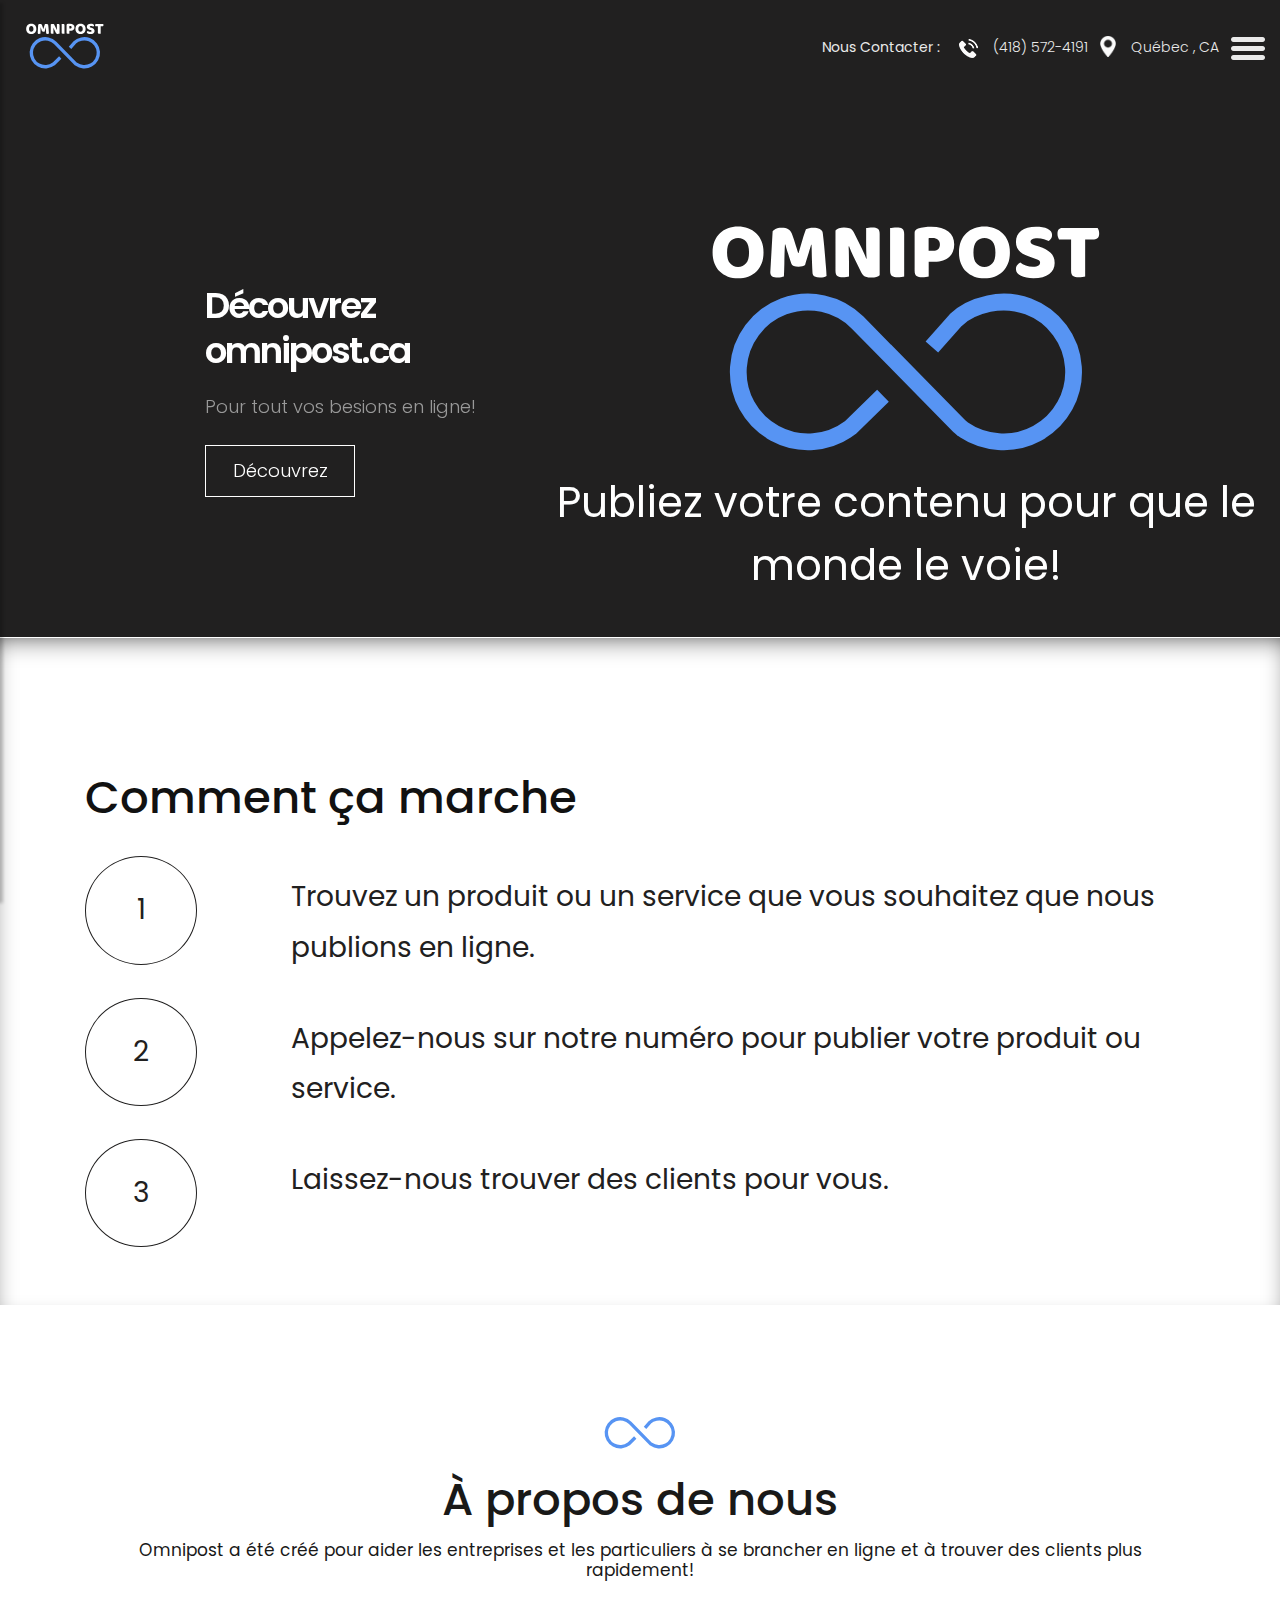
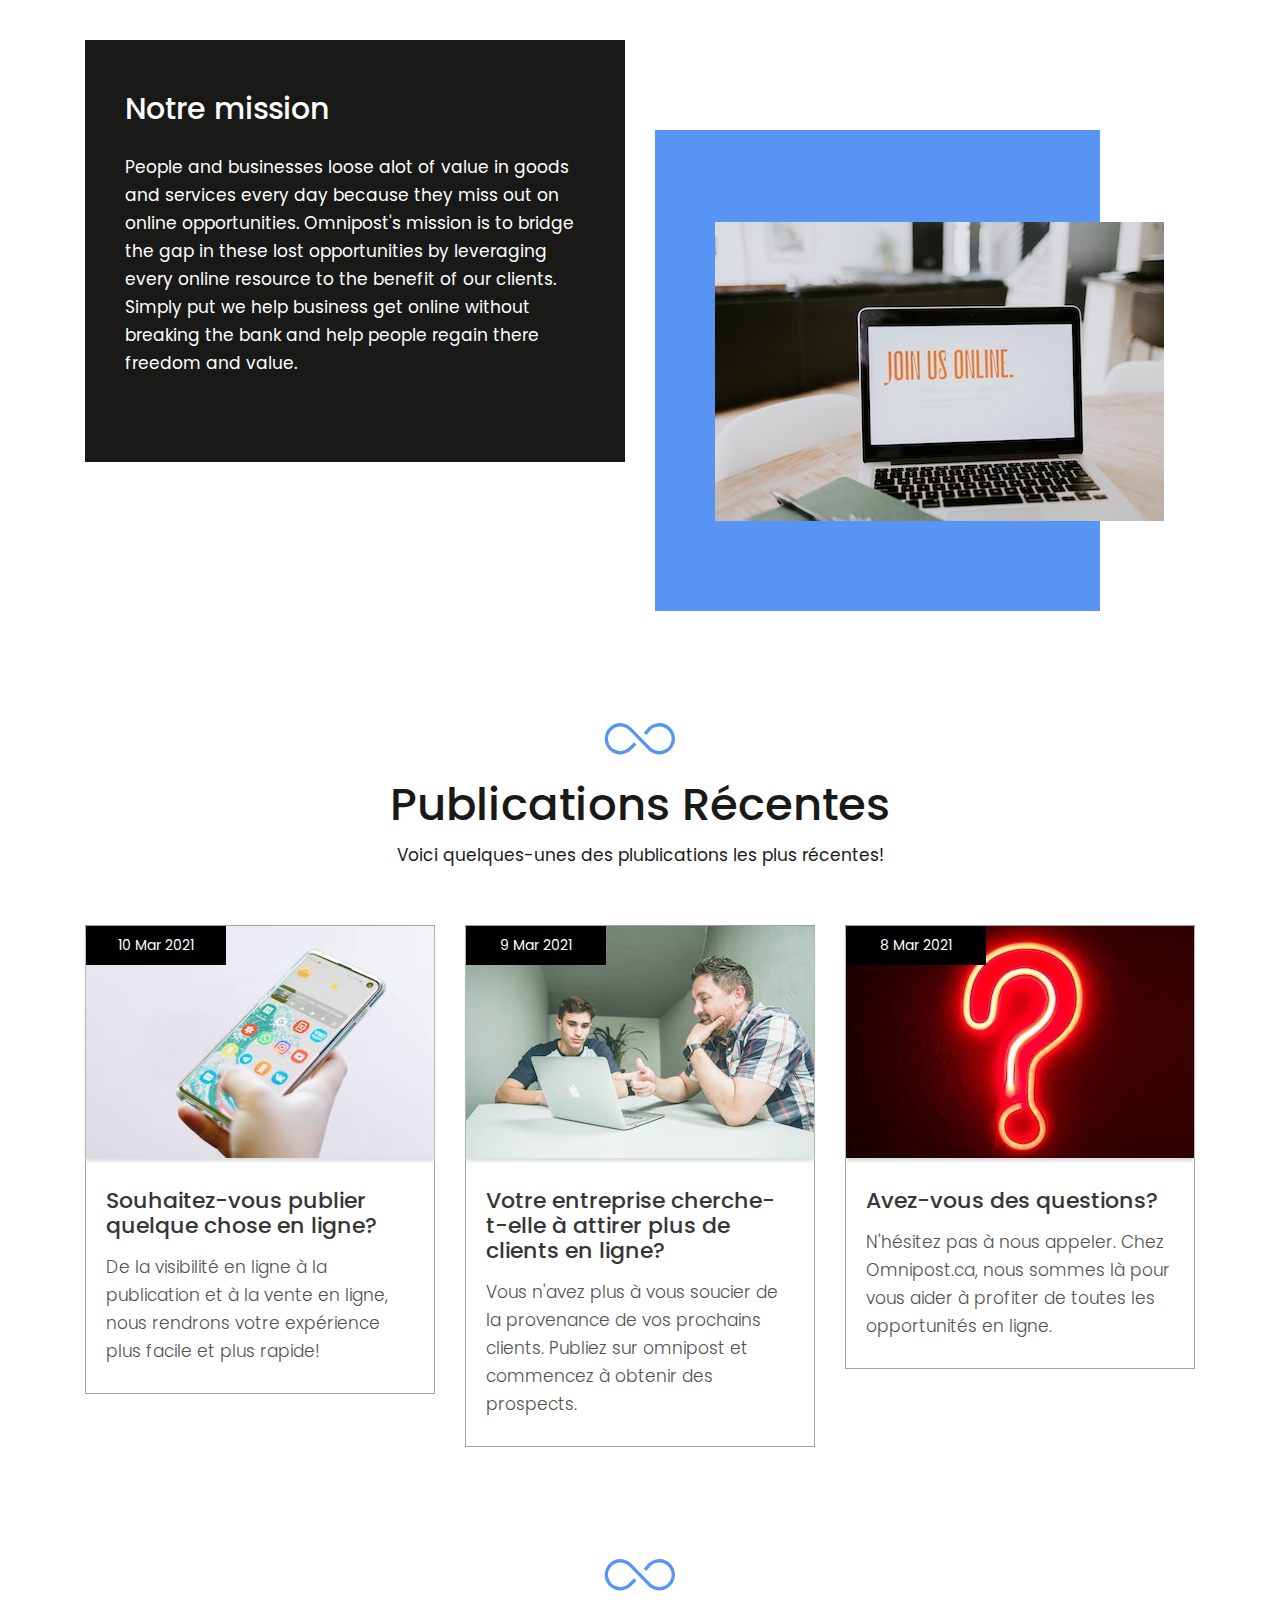
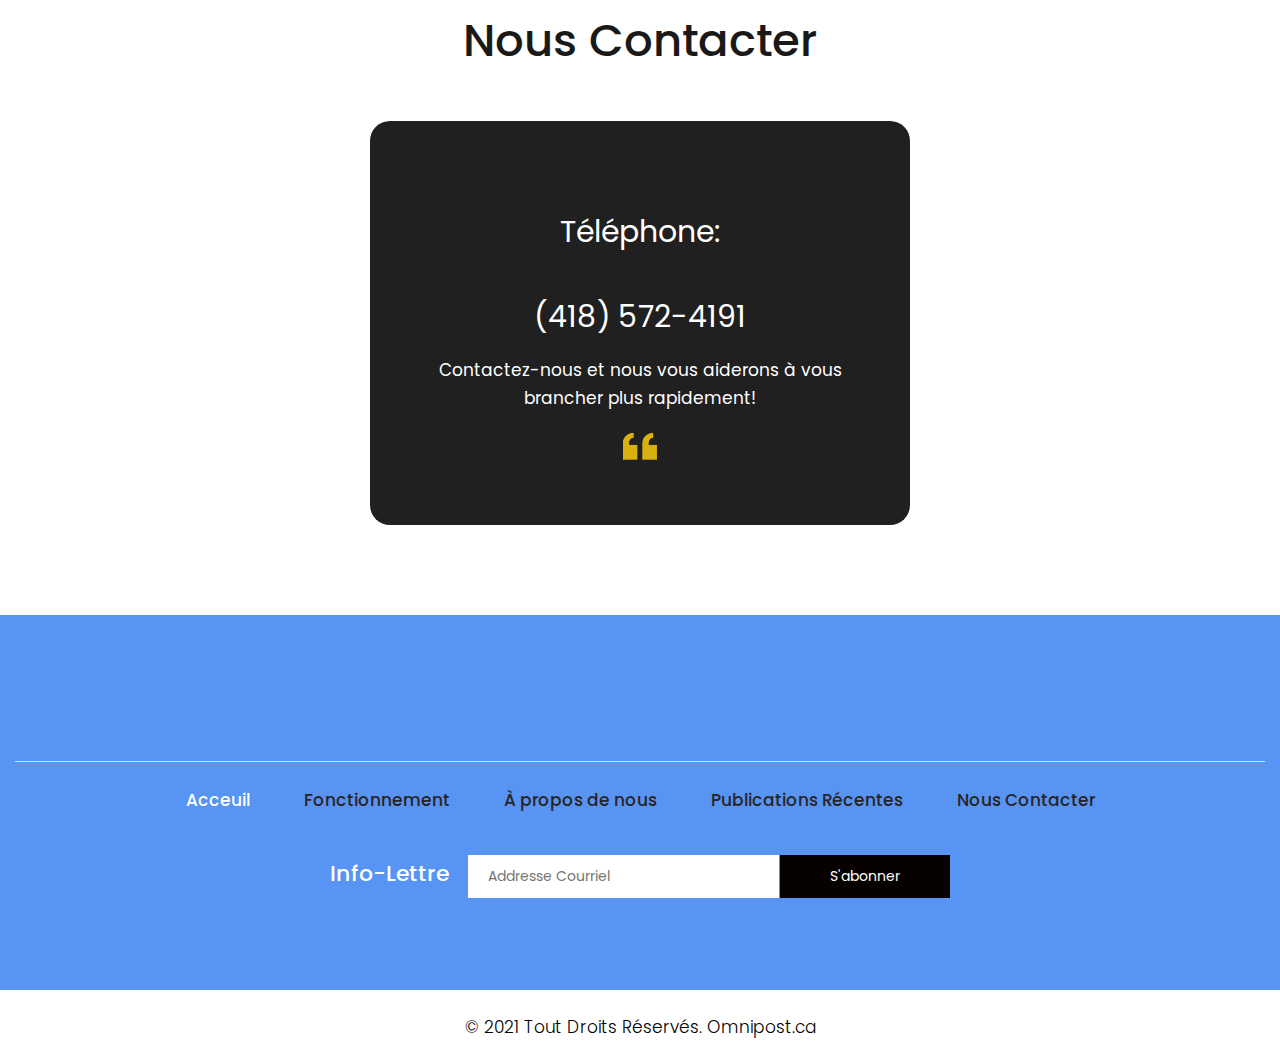
==== index_fr.html @ 01d33562 "fr mission" ====
<!DOCTYPE html>
<html lang="fr">

<head>
    <!-- basic -->
    <meta charset="utf-8">
    <meta http-equiv="X-UA-Compatible" content="IE=edge">
    <!-- mobile metas -->
    <meta name="viewport" content="width=device-width, initial-scale=1">
    <meta name="viewport" content="initial-scale=1, maximum-scale=1">
    <!-- site metas -->
    <title>Omnipost</title>
    <meta name="keywords" content="">
    <meta name="description" content="">
    <meta name="author" content="">
    <!-- bootstrap css -->
    <link rel="stylesheet" href="css/bootstrap.min.css">
    <!-- owl css -->
    <link rel="stylesheet" href="css/owl.carousel.min.css">
    <!-- style css -->
    <link rel="stylesheet" href="css/style.css">
    <!-- responsive-->
    <link rel="stylesheet" href="css/responsive.css">
    <!-- awesome fontfamily -->
    <link rel="stylesheet" href="https://cdnjs.cloudflare.com/ajax/libs/font-awesome/4.7.0/css/font-awesome.min.css">
    <!--[if lt IE 9]>
      <script src="https://oss.maxcdn.com/html5shiv/3.7.3/html5shiv.min.js"></script>
      <script src="https://oss.maxcdn.com/respond/1.4.2/respond.min.js"></script><![endif]-->
</head>
<!-- body -->

<body class="main-layout">
    <!-- loader  -->
    <div class="loader_bg">
        <div class="loader"><img src="images/loading.gif" alt="" /></div>
    </div>

    <div class="wrapper">
    <!-- end loader -->

     <div class="sidebar">
            <!-- Sidebar  -->
            <nav id="sidebar">

                <div id="dismiss">
                    <i class="fa fa-arrow-left"></i>
                </div>

                <ul class="list-unstyled components">

                    <li class="active dismissmenu">
                        <a href="#home">Acceuil</a>
                    </li>
                    <li class="dismissmenu">
                        <a href="#howitworks">Fonctionnement</a>
                    </li>
                    <li class="dismissmenu">
                        <a href="#aboutus">À Propos</a>
                    </li>
                    <li class="dismissmenu">
                        <a href="#recentposts">Publications Récentes</a>
                    </li>
                    <li class="dismissmenu">
                        <a href="#contactus">Nous Contacter</a>
                    </li>
                </ul>

            </nav>
        </div>

    <div id="content">
    <!-- header -->
    <header>
        <div class="container-fluid">
            <div class="row">
                <div class="col-md-3">
                    <div class="full">
                        <a class="logo" href="index-fr.html">
                            <svg style="height: 4em;" width="100" height="167" viewBox="0 0 255 167" fill="none" xmlns="http://www.w3.org/2000/svg">
                                <g clip-path="url(#clip0)">
                                <path d="M113.31 126.952L93.7754 145.918C87.395 150.736 79.7632 153.617 71.7907 154.216C63.8181 154.815 55.8414 153.109 48.8124 149.299C41.7833 145.489 35.9988 139.738 32.1489 132.731C28.299 125.723 26.5463 117.757 27.1001 109.781C27.6538 101.805 30.4906 94.1568 35.2718 87.7489C40.0531 81.3411 46.5769 76.4441 54.065 73.6423C61.5531 70.8405 69.6891 70.2522 77.5023 71.9476C85.3156 73.643 92.4761 77.5505 98.1294 83.2039L158.678 144.839C158.855 145.019 158.943 145.109 159.095 145.255C159.502 145.649 160.291 146.314 160.748 146.649C160.917 146.773 160.933 146.784 160.964 146.805C167.141 151.09 174.739 153.654 182.209 154.216C190.182 154.815 198.159 153.109 205.188 149.299C212.217 145.489 218.001 139.738 221.851 132.731C225.701 125.723 227.454 117.757 226.9 109.781C226.346 101.805 223.509 94.1568 218.728 87.7489C213.947 81.3411 207.423 76.4441 199.935 73.6423C192.447 70.8405 184.311 70.2522 176.498 71.9476C168.684 73.643 162.415 76.0609 156.762 81.7143L142.476 97.7857" stroke="#5794f3" stroke-width="10" stroke-linejoin="round"/>
                                <path d="M11.68 41.408C11.68 38.912 12.064 36.704 12.832 34.784C13.632 32.864 14.704 31.264 16.048 29.984C17.424 28.672 19.024 27.68 20.848 27.008C22.704 26.336 24.704 26 26.848 26C28.992 26 30.976 26.336 32.8 27.008C34.656 27.68 36.272 28.672 37.648 29.984C39.024 31.264 40.096 32.864 40.864 34.784C41.664 36.704 42.064 38.912 42.064 41.408C42.064 43.904 41.68 46.128 40.912 48.08C40.144 50 39.072 51.616 37.696 52.928C36.352 54.208 34.752 55.184 32.896 55.856C31.04 56.528 29.024 56.864 26.848 56.864C24.672 56.864 22.656 56.528 20.8 55.856C18.944 55.152 17.344 54.144 16 52.832C14.656 51.52 13.6 49.904 12.832 47.984C12.064 46.064 11.68 43.872 11.68 41.408ZM20.32 41.408C20.32 44.32 20.912 46.496 22.096 47.936C23.28 49.376 24.864 50.096 26.848 50.096C28.864 50.096 30.464 49.376 31.648 47.936C32.832 46.496 33.424 44.32 33.424 41.408C33.424 38.528 32.832 36.368 31.648 34.928C30.496 33.488 28.912 32.768 26.896 32.768C24.912 32.768 23.312 33.488 22.096 34.928C20.912 36.336 20.32 38.496 20.32 41.408ZM66.8414 48.848C66.4254 49.2 65.8814 49.488 65.2094 49.712C64.5694 49.904 63.8174 50 62.9534 50C61.8014 50 60.8414 49.856 60.0734 49.568C59.3374 49.28 58.8574 48.784 58.6334 48.08C57.7374 45.264 57.0014 42.992 56.4254 41.264C55.8494 39.504 55.4014 37.968 55.0814 36.656H54.8414C54.7454 38.544 54.6654 40.272 54.6014 41.84C54.5694 43.376 54.5374 44.88 54.5054 46.352C54.5054 47.824 54.4734 49.312 54.4094 50.816C54.3774 52.32 54.3134 53.984 54.2174 55.808C53.8014 55.968 53.2574 56.096 52.5854 56.192C51.9134 56.32 51.2414 56.384 50.5694 56.384C49.1614 56.384 48.0574 56.16 47.2574 55.712C46.4894 55.264 46.1054 54.448 46.1054 53.264L47.4974 28.784C47.7534 28.368 48.3134 27.92 49.1774 27.44C50.0414 26.96 51.2574 26.72 52.8254 26.72C54.5214 26.72 55.8494 26.992 56.8094 27.536C57.7694 28.048 58.4734 28.896 58.9214 30.08C59.2094 30.848 59.5134 31.728 59.8334 32.72C60.1854 33.712 60.5214 34.736 60.8414 35.792C61.1934 36.848 61.5294 37.904 61.8494 38.96C62.1694 39.984 62.4574 40.912 62.7134 41.744H62.9534C63.7214 39.056 64.4894 36.464 65.2574 33.968C66.0254 31.44 66.7294 29.328 67.3694 27.632C67.8494 27.376 68.4574 27.168 69.1934 27.008C69.9614 26.816 70.8094 26.72 71.7374 26.72C73.3054 26.72 74.5854 26.96 75.5774 27.44C76.5694 27.888 77.1454 28.544 77.3054 29.408C77.4334 30.048 77.5614 31.04 77.6894 32.384C77.8494 33.696 78.0094 35.184 78.1694 36.848C78.3294 38.512 78.4894 40.272 78.6494 42.128C78.8094 43.984 78.9534 45.776 79.0814 47.504C79.2414 49.2 79.3694 50.768 79.4654 52.208C79.5614 53.616 79.6254 54.704 79.6574 55.472C79.1134 55.792 78.5374 56.016 77.9294 56.144C77.3534 56.304 76.6014 56.384 75.6734 56.384C74.4574 56.384 73.4334 56.176 72.6014 55.76C71.7694 55.344 71.3214 54.528 71.2574 53.312C71.0654 49.824 70.9374 46.688 70.8734 43.904C70.8414 41.12 70.7774 38.784 70.6814 36.896H70.4414C70.1214 38.144 69.6574 39.712 69.0494 41.6C68.4414 43.488 67.7054 45.904 66.8414 48.848ZM111.331 54.992C110.883 55.44 110.227 55.776 109.363 56C108.531 56.256 107.523 56.384 106.339 56.384C105.155 56.384 104.035 56.208 102.979 55.856C101.923 55.504 101.059 54.656 100.387 53.312L95.6354 43.616C95.1554 42.624 94.7234 41.696 94.3394 40.832C93.9554 39.936 93.5394 38.912 93.0914 37.76L92.8034 37.808C92.9314 39.536 92.9954 41.296 92.9954 43.088C93.0274 44.88 93.0434 46.64 93.0434 48.368V55.808C92.6914 55.904 92.1474 56 91.4114 56.096C90.7074 56.192 90.0034 56.24 89.2994 56.24C88.5954 56.24 87.9714 56.192 87.4274 56.096C86.8834 56 86.4354 55.808 86.0834 55.52C85.7314 55.232 85.4594 54.848 85.2674 54.368C85.0754 53.856 84.9794 53.2 84.9794 52.4V28.4C85.4274 27.76 86.1154 27.28 87.0434 26.96C87.9714 26.64 88.9634 26.48 90.0194 26.48C91.2034 26.48 92.3234 26.672 93.3794 27.056C94.4674 27.408 95.3314 28.24 95.9714 29.552L100.771 39.248C101.251 40.24 101.683 41.184 102.067 42.08C102.451 42.944 102.867 43.952 103.315 45.104L103.555 45.056C103.427 43.328 103.347 41.6 103.315 39.872C103.283 38.144 103.267 36.416 103.267 34.688V26.912C103.619 26.816 104.147 26.72 104.851 26.624C105.587 26.528 106.307 26.48 107.011 26.48C108.419 26.48 109.491 26.736 110.227 27.248C110.963 27.728 111.331 28.752 111.331 30.32V54.992ZM125.958 55.808C125.606 55.904 125.046 56 124.278 56.096C123.542 56.192 122.806 56.24 122.07 56.24C121.334 56.24 120.678 56.176 120.102 56.048C119.558 55.952 119.094 55.76 118.71 55.472C118.326 55.184 118.038 54.784 117.846 54.272C117.654 53.76 117.558 53.088 117.558 52.256V26.912C117.91 26.848 118.47 26.768 119.238 26.672C120.006 26.544 120.742 26.48 121.446 26.48C122.182 26.48 122.822 26.544 123.366 26.672C123.942 26.768 124.422 26.96 124.806 27.248C125.19 27.536 125.478 27.936 125.67 28.448C125.862 28.96 125.958 29.632 125.958 30.464V55.808ZM143.079 40.4C144.423 40.4 145.447 40.096 146.151 39.488C146.887 38.848 147.255 37.888 147.255 36.608C147.255 35.392 146.871 34.464 146.103 33.824C145.367 33.152 144.279 32.816 142.839 32.816C142.327 32.816 141.895 32.832 141.543 32.864C141.223 32.864 140.887 32.896 140.535 32.96V40.4H143.079ZM140.583 55.808C140.231 55.904 139.671 56 138.903 56.096C138.167 56.192 137.431 56.24 136.695 56.24C135.959 56.24 135.303 56.176 134.727 56.048C134.183 55.952 133.719 55.76 133.335 55.472C132.951 55.184 132.663 54.784 132.471 54.272C132.279 53.76 132.183 53.088 132.183 52.256V29.648C132.183 28.976 132.359 28.464 132.711 28.112C133.095 27.728 133.607 27.424 134.247 27.2C135.335 26.816 136.567 26.544 137.943 26.384C139.351 26.192 140.759 26.096 142.167 26.096C146.583 26.096 149.959 27.04 152.295 28.928C154.631 30.816 155.799 33.376 155.799 36.608C155.799 38.176 155.543 39.6 155.031 40.88C154.551 42.128 153.815 43.216 152.823 44.144C151.863 45.04 150.631 45.744 149.127 46.256C147.655 46.736 145.943 46.976 143.991 46.976H140.583V55.808ZM158.633 41.408C158.633 38.912 159.017 36.704 159.785 34.784C160.585 32.864 161.657 31.264 163.001 29.984C164.377 28.672 165.977 27.68 167.801 27.008C169.657 26.336 171.657 26 173.801 26C175.945 26 177.929 26.336 179.753 27.008C181.609 27.68 183.225 28.672 184.601 29.984C185.977 31.264 187.049 32.864 187.817 34.784C188.617 36.704 189.017 38.912 189.017 41.408C189.017 43.904 188.633 46.128 187.865 48.08C187.097 50 186.025 51.616 184.649 52.928C183.305 54.208 181.705 55.184 179.849 55.856C177.993 56.528 175.977 56.864 173.801 56.864C171.625 56.864 169.609 56.528 167.753 55.856C165.897 55.152 164.297 54.144 162.953 52.832C161.609 51.52 160.553 49.904 159.785 47.984C159.017 46.064 158.633 43.872 158.633 41.408ZM167.273 41.408C167.273 44.32 167.865 46.496 169.049 47.936C170.233 49.376 171.817 50.096 173.801 50.096C175.817 50.096 177.417 49.376 178.601 47.936C179.785 46.496 180.377 44.32 180.377 41.408C180.377 38.528 179.785 36.368 178.601 34.928C177.449 33.488 175.865 32.768 173.849 32.768C171.865 32.768 170.265 33.488 169.049 34.928C167.865 36.336 167.273 38.496 167.273 41.408ZM202.079 44.432C200.671 43.952 199.391 43.472 198.239 42.992C197.087 42.48 196.095 41.872 195.263 41.168C194.431 40.464 193.775 39.632 193.295 38.672C192.847 37.68 192.623 36.48 192.623 35.072C192.623 32.352 193.663 30.176 195.743 28.544C197.855 26.912 200.799 26.096 204.575 26.096C205.951 26.096 207.231 26.192 208.415 26.384C209.599 26.576 210.607 26.88 211.439 27.296C212.303 27.68 212.975 28.192 213.455 28.832C213.935 29.44 214.175 30.16 214.175 30.992C214.175 31.824 213.983 32.544 213.599 33.152C213.215 33.728 212.751 34.224 212.207 34.64C211.503 34.192 210.559 33.808 209.375 33.488C208.191 33.136 206.895 32.96 205.487 32.96C204.047 32.96 202.991 33.168 202.319 33.584C201.647 33.968 201.311 34.464 201.311 35.072C201.311 35.552 201.519 35.952 201.935 36.272C202.351 36.56 202.975 36.832 203.807 37.088L206.351 37.904C209.359 38.864 211.663 40.096 213.263 41.6C214.895 43.072 215.711 45.088 215.711 47.648C215.711 50.368 214.639 52.576 212.495 54.272C210.351 55.936 207.199 56.768 203.039 56.768C201.567 56.768 200.191 56.64 198.911 56.384C197.663 56.16 196.559 55.824 195.599 55.376C194.671 54.896 193.935 54.32 193.391 53.648C192.879 52.944 192.623 52.144 192.623 51.248C192.623 50.32 192.895 49.536 193.439 48.896C193.983 48.224 194.575 47.712 195.215 47.36C196.111 48.064 197.199 48.672 198.479 49.184C199.791 49.696 201.215 49.952 202.751 49.952C204.319 49.952 205.423 49.712 206.063 49.232C206.703 48.752 207.023 48.192 207.023 47.552C207.023 46.912 206.767 46.432 206.255 46.112C205.743 45.76 205.023 45.424 204.095 45.104L202.079 44.432ZM218.307 33.632C218.083 33.28 217.875 32.8 217.683 32.192C217.491 31.584 217.395 30.944 217.395 30.272C217.395 29.024 217.667 28.128 218.211 27.584C218.787 27.04 219.523 26.768 220.419 26.768H241.347C241.571 27.12 241.779 27.6 241.971 28.208C242.163 28.816 242.259 29.456 242.259 30.128C242.259 31.376 241.971 32.272 241.395 32.816C240.851 33.36 240.131 33.632 239.235 33.632H233.907V55.808C233.555 55.904 232.995 56 232.227 56.096C231.491 56.192 230.755 56.24 230.019 56.24C229.283 56.24 228.627 56.176 228.051 56.048C227.507 55.952 227.043 55.76 226.659 55.472C226.275 55.184 225.987 54.784 225.795 54.272C225.603 53.76 225.507 53.088 225.507 52.256V33.632H218.307Z" fill="white"/>
                                </g>
                                <defs>
                                <clipPath id="clip0">
                                <rect width="255" height="167" fill="white"/>
                                </clipPath>
                                </defs>
                            </svg>
                            <div>

                            </div>
                            <!-- <img style="height: 4em;" src="images/omnipost.svg" alt="#" /> -->
                        
                        </a>
                    </div>
                </div>
                <div class="col-md-9">
                    <div class="full">
                        <div class="right_header_info">
                            <ul>
                                <li class="dinone">Nous Contacter : <img style="margin-right: 15px;margin-left: 15px;" src="images/phone_icon.png" alt="#"><a href="#">(418) 572-4191</a></li>
                                <!-- <li class="dinone"><img style="margin-right: 15px;" src="images/mail_icon.png" alt="#"><a href="#">demo@gmail.com</a></li> -->
                                <li class="dinone"><img style="margin-right: 15px;height: 21px;position: relative;top: -2px;" src="images/location_icon.png" alt="#"><a href="#">Québec , CA</a></li>
                                <!-- <li class="button_user"><a class="button active" href="#">Login</a><a class="button" href="#">Register</a></li> -->
                                <!-- <li><img style="margin-right: 15px;" src="images/search_icon.png" alt="#"></li> -->
                                <li>
                                    <button type="button" id="sidebarCollapse">
                                        <img src="images/menu_icon.png" alt="#">
                                    </button>
                                </li>
                            </ul>
                        </div>
                    </div>
                </div>
            </div>
        </div>
    </header>
    <!-- end header -->
    <!-- start slider section -->
    <div id="home" class="slider_section">
        <div class="container">
            <div class="row">
                <div class="col-md-12">
                    <div class="full">
                        <div id="main_slider" class="carousel vert slide" data-ride="carousel" data-interval="5000">
                            <div class="carousel-inner">
                                <div class="carousel-item active">
                                    <div class="row">
                                        <div class="col-md-5">
                                            <div class="slider_cont">
                                                <h3>Découvrez omnipost.ca</h3>
                                                <p>Pour tout vos besions en ligne!</p>
                                                <a class="main_bt_border" href="#howitworks">Découvrez</a>
                                            </div>
                                        </div>
                                        <div class="col-md-7">
                                            <div class="slider_image full text_align_center">
                                                <svg style="height: 20em;" height="167" viewBox="0 0 255 167" fill="none" xmlns="http://www.w3.org/2000/svg">
                                                    <g clip-path="url(#clip0)">
                                                    <path d="M113.31 126.952L93.7754 145.918C87.395 150.736 79.7632 153.617 71.7907 154.216C63.8181 154.815 55.8414 153.109 48.8124 149.299C41.7833 145.489 35.9988 139.738 32.1489 132.731C28.299 125.723 26.5463 117.757 27.1001 109.781C27.6538 101.805 30.4906 94.1568 35.2718 87.7489C40.0531 81.3411 46.5769 76.4441 54.065 73.6423C61.5531 70.8405 69.6891 70.2522 77.5023 71.9476C85.3156 73.643 92.4761 77.5505 98.1294 83.2039L158.678 144.839C158.855 145.019 158.943 145.109 159.095 145.255C159.502 145.649 160.291 146.314 160.748 146.649C160.917 146.773 160.933 146.784 160.964 146.805C167.141 151.09 174.739 153.654 182.209 154.216C190.182 154.815 198.159 153.109 205.188 149.299C212.217 145.489 218.001 139.738 221.851 132.731C225.701 125.723 227.454 117.757 226.9 109.781C226.346 101.805 223.509 94.1568 218.728 87.7489C213.947 81.3411 207.423 76.4441 199.935 73.6423C192.447 70.8405 184.311 70.2522 176.498 71.9476C168.684 73.643 162.415 76.0609 156.762 81.7143L142.476 97.7857" stroke="#5794f3" stroke-width="10" stroke-linejoin="round"/>
                                                    <path d="M11.68 41.408C11.68 38.912 12.064 36.704 12.832 34.784C13.632 32.864 14.704 31.264 16.048 29.984C17.424 28.672 19.024 27.68 20.848 27.008C22.704 26.336 24.704 26 26.848 26C28.992 26 30.976 26.336 32.8 27.008C34.656 27.68 36.272 28.672 37.648 29.984C39.024 31.264 40.096 32.864 40.864 34.784C41.664 36.704 42.064 38.912 42.064 41.408C42.064 43.904 41.68 46.128 40.912 48.08C40.144 50 39.072 51.616 37.696 52.928C36.352 54.208 34.752 55.184 32.896 55.856C31.04 56.528 29.024 56.864 26.848 56.864C24.672 56.864 22.656 56.528 20.8 55.856C18.944 55.152 17.344 54.144 16 52.832C14.656 51.52 13.6 49.904 12.832 47.984C12.064 46.064 11.68 43.872 11.68 41.408ZM20.32 41.408C20.32 44.32 20.912 46.496 22.096 47.936C23.28 49.376 24.864 50.096 26.848 50.096C28.864 50.096 30.464 49.376 31.648 47.936C32.832 46.496 33.424 44.32 33.424 41.408C33.424 38.528 32.832 36.368 31.648 34.928C30.496 33.488 28.912 32.768 26.896 32.768C24.912 32.768 23.312 33.488 22.096 34.928C20.912 36.336 20.32 38.496 20.32 41.408ZM66.8414 48.848C66.4254 49.2 65.8814 49.488 65.2094 49.712C64.5694 49.904 63.8174 50 62.9534 50C61.8014 50 60.8414 49.856 60.0734 49.568C59.3374 49.28 58.8574 48.784 58.6334 48.08C57.7374 45.264 57.0014 42.992 56.4254 41.264C55.8494 39.504 55.4014 37.968 55.0814 36.656H54.8414C54.7454 38.544 54.6654 40.272 54.6014 41.84C54.5694 43.376 54.5374 44.88 54.5054 46.352C54.5054 47.824 54.4734 49.312 54.4094 50.816C54.3774 52.32 54.3134 53.984 54.2174 55.808C53.8014 55.968 53.2574 56.096 52.5854 56.192C51.9134 56.32 51.2414 56.384 50.5694 56.384C49.1614 56.384 48.0574 56.16 47.2574 55.712C46.4894 55.264 46.1054 54.448 46.1054 53.264L47.4974 28.784C47.7534 28.368 48.3134 27.92 49.1774 27.44C50.0414 26.96 51.2574 26.72 52.8254 26.72C54.5214 26.72 55.8494 26.992 56.8094 27.536C57.7694 28.048 58.4734 28.896 58.9214 30.08C59.2094 30.848 59.5134 31.728 59.8334 32.72C60.1854 33.712 60.5214 34.736 60.8414 35.792C61.1934 36.848 61.5294 37.904 61.8494 38.96C62.1694 39.984 62.4574 40.912 62.7134 41.744H62.9534C63.7214 39.056 64.4894 36.464 65.2574 33.968C66.0254 31.44 66.7294 29.328 67.3694 27.632C67.8494 27.376 68.4574 27.168 69.1934 27.008C69.9614 26.816 70.8094 26.72 71.7374 26.72C73.3054 26.72 74.5854 26.96 75.5774 27.44C76.5694 27.888 77.1454 28.544 77.3054 29.408C77.4334 30.048 77.5614 31.04 77.6894 32.384C77.8494 33.696 78.0094 35.184 78.1694 36.848C78.3294 38.512 78.4894 40.272 78.6494 42.128C78.8094 43.984 78.9534 45.776 79.0814 47.504C79.2414 49.2 79.3694 50.768 79.4654 52.208C79.5614 53.616 79.6254 54.704 79.6574 55.472C79.1134 55.792 78.5374 56.016 77.9294 56.144C77.3534 56.304 76.6014 56.384 75.6734 56.384C74.4574 56.384 73.4334 56.176 72.6014 55.76C71.7694 55.344 71.3214 54.528 71.2574 53.312C71.0654 49.824 70.9374 46.688 70.8734 43.904C70.8414 41.12 70.7774 38.784 70.6814 36.896H70.4414C70.1214 38.144 69.6574 39.712 69.0494 41.6C68.4414 43.488 67.7054 45.904 66.8414 48.848ZM111.331 54.992C110.883 55.44 110.227 55.776 109.363 56C108.531 56.256 107.523 56.384 106.339 56.384C105.155 56.384 104.035 56.208 102.979 55.856C101.923 55.504 101.059 54.656 100.387 53.312L95.6354 43.616C95.1554 42.624 94.7234 41.696 94.3394 40.832C93.9554 39.936 93.5394 38.912 93.0914 37.76L92.8034 37.808C92.9314 39.536 92.9954 41.296 92.9954 43.088C93.0274 44.88 93.0434 46.64 93.0434 48.368V55.808C92.6914 55.904 92.1474 56 91.4114 56.096C90.7074 56.192 90.0034 56.24 89.2994 56.24C88.5954 56.24 87.9714 56.192 87.4274 56.096C86.8834 56 86.4354 55.808 86.0834 55.52C85.7314 55.232 85.4594 54.848 85.2674 54.368C85.0754 53.856 84.9794 53.2 84.9794 52.4V28.4C85.4274 27.76 86.1154 27.28 87.0434 26.96C87.9714 26.64 88.9634 26.48 90.0194 26.48C91.2034 26.48 92.3234 26.672 93.3794 27.056C94.4674 27.408 95.3314 28.24 95.9714 29.552L100.771 39.248C101.251 40.24 101.683 41.184 102.067 42.08C102.451 42.944 102.867 43.952 103.315 45.104L103.555 45.056C103.427 43.328 103.347 41.6 103.315 39.872C103.283 38.144 103.267 36.416 103.267 34.688V26.912C103.619 26.816 104.147 26.72 104.851 26.624C105.587 26.528 106.307 26.48 107.011 26.48C108.419 26.48 109.491 26.736 110.227 27.248C110.963 27.728 111.331 28.752 111.331 30.32V54.992ZM125.958 55.808C125.606 55.904 125.046 56 124.278 56.096C123.542 56.192 122.806 56.24 122.07 56.24C121.334 56.24 120.678 56.176 120.102 56.048C119.558 55.952 119.094 55.76 118.71 55.472C118.326 55.184 118.038 54.784 117.846 54.272C117.654 53.76 117.558 53.088 117.558 52.256V26.912C117.91 26.848 118.47 26.768 119.238 26.672C120.006 26.544 120.742 26.48 121.446 26.48C122.182 26.48 122.822 26.544 123.366 26.672C123.942 26.768 124.422 26.96 124.806 27.248C125.19 27.536 125.478 27.936 125.67 28.448C125.862 28.96 125.958 29.632 125.958 30.464V55.808ZM143.079 40.4C144.423 40.4 145.447 40.096 146.151 39.488C146.887 38.848 147.255 37.888 147.255 36.608C147.255 35.392 146.871 34.464 146.103 33.824C145.367 33.152 144.279 32.816 142.839 32.816C142.327 32.816 141.895 32.832 141.543 32.864C141.223 32.864 140.887 32.896 140.535 32.96V40.4H143.079ZM140.583 55.808C140.231 55.904 139.671 56 138.903 56.096C138.167 56.192 137.431 56.24 136.695 56.24C135.959 56.24 135.303 56.176 134.727 56.048C134.183 55.952 133.719 55.76 133.335 55.472C132.951 55.184 132.663 54.784 132.471 54.272C132.279 53.76 132.183 53.088 132.183 52.256V29.648C132.183 28.976 132.359 28.464 132.711 28.112C133.095 27.728 133.607 27.424 134.247 27.2C135.335 26.816 136.567 26.544 137.943 26.384C139.351 26.192 140.759 26.096 142.167 26.096C146.583 26.096 149.959 27.04 152.295 28.928C154.631 30.816 155.799 33.376 155.799 36.608C155.799 38.176 155.543 39.6 155.031 40.88C154.551 42.128 153.815 43.216 152.823 44.144C151.863 45.04 150.631 45.744 149.127 46.256C147.655 46.736 145.943 46.976 143.991 46.976H140.583V55.808ZM158.633 41.408C158.633 38.912 159.017 36.704 159.785 34.784C160.585 32.864 161.657 31.264 163.001 29.984C164.377 28.672 165.977 27.68 167.801 27.008C169.657 26.336 171.657 26 173.801 26C175.945 26 177.929 26.336 179.753 27.008C181.609 27.68 183.225 28.672 184.601 29.984C185.977 31.264 187.049 32.864 187.817 34.784C188.617 36.704 189.017 38.912 189.017 41.408C189.017 43.904 188.633 46.128 187.865 48.08C187.097 50 186.025 51.616 184.649 52.928C183.305 54.208 181.705 55.184 179.849 55.856C177.993 56.528 175.977 56.864 173.801 56.864C171.625 56.864 169.609 56.528 167.753 55.856C165.897 55.152 164.297 54.144 162.953 52.832C161.609 51.52 160.553 49.904 159.785 47.984C159.017 46.064 158.633 43.872 158.633 41.408ZM167.273 41.408C167.273 44.32 167.865 46.496 169.049 47.936C170.233 49.376 171.817 50.096 173.801 50.096C175.817 50.096 177.417 49.376 178.601 47.936C179.785 46.496 180.377 44.32 180.377 41.408C180.377 38.528 179.785 36.368 178.601 34.928C177.449 33.488 175.865 32.768 173.849 32.768C171.865 32.768 170.265 33.488 169.049 34.928C167.865 36.336 167.273 38.496 167.273 41.408ZM202.079 44.432C200.671 43.952 199.391 43.472 198.239 42.992C197.087 42.48 196.095 41.872 195.263 41.168C194.431 40.464 193.775 39.632 193.295 38.672C192.847 37.68 192.623 36.48 192.623 35.072C192.623 32.352 193.663 30.176 195.743 28.544C197.855 26.912 200.799 26.096 204.575 26.096C205.951 26.096 207.231 26.192 208.415 26.384C209.599 26.576 210.607 26.88 211.439 27.296C212.303 27.68 212.975 28.192 213.455 28.832C213.935 29.44 214.175 30.16 214.175 30.992C214.175 31.824 213.983 32.544 213.599 33.152C213.215 33.728 212.751 34.224 212.207 34.64C211.503 34.192 210.559 33.808 209.375 33.488C208.191 33.136 206.895 32.96 205.487 32.96C204.047 32.96 202.991 33.168 202.319 33.584C201.647 33.968 201.311 34.464 201.311 35.072C201.311 35.552 201.519 35.952 201.935 36.272C202.351 36.56 202.975 36.832 203.807 37.088L206.351 37.904C209.359 38.864 211.663 40.096 213.263 41.6C214.895 43.072 215.711 45.088 215.711 47.648C215.711 50.368 214.639 52.576 212.495 54.272C210.351 55.936 207.199 56.768 203.039 56.768C201.567 56.768 200.191 56.64 198.911 56.384C197.663 56.16 196.559 55.824 195.599 55.376C194.671 54.896 193.935 54.32 193.391 53.648C192.879 52.944 192.623 52.144 192.623 51.248C192.623 50.32 192.895 49.536 193.439 48.896C193.983 48.224 194.575 47.712 195.215 47.36C196.111 48.064 197.199 48.672 198.479 49.184C199.791 49.696 201.215 49.952 202.751 49.952C204.319 49.952 205.423 49.712 206.063 49.232C206.703 48.752 207.023 48.192 207.023 47.552C207.023 46.912 206.767 46.432 206.255 46.112C205.743 45.76 205.023 45.424 204.095 45.104L202.079 44.432ZM218.307 33.632C218.083 33.28 217.875 32.8 217.683 32.192C217.491 31.584 217.395 30.944 217.395 30.272C217.395 29.024 217.667 28.128 218.211 27.584C218.787 27.04 219.523 26.768 220.419 26.768H241.347C241.571 27.12 241.779 27.6 241.971 28.208C242.163 28.816 242.259 29.456 242.259 30.128C242.259 31.376 241.971 32.272 241.395 32.816C240.851 33.36 240.131 33.632 239.235 33.632H233.907V55.808C233.555 55.904 232.995 56 232.227 56.096C231.491 56.192 230.755 56.24 230.019 56.24C229.283 56.24 228.627 56.176 228.051 56.048C227.507 55.952 227.043 55.76 226.659 55.472C226.275 55.184 225.987 54.784 225.795 54.272C225.603 53.76 225.507 53.088 225.507 52.256V33.632H218.307Z" fill="white"/>
                                                    </g>
                                                    <defs>
                                                    <clipPath id="clip0">
                                                    <rect width="255" height="167" fill="white"/>
                                                    </clipPath>
                                                    </defs>
                                                </svg>
                                                <h1 style="color: white;font-size: 3em;">Publiez votre contenu pour que le monde le voie!</h1>
                                                <!-- <img class="img-responsive" src="images/burger_slide.png" alt="#" /> -->
                                            </div>
                                        </div>
                                    </div>
                                </div>
                                <!-- <div class="carousel-item">
                                    <div class="row">
                                        <div class="col-md-5">
                                            <div class="slider_cont">
                                                <h3>Discover Restaurants<br>That deliver near You</h3>
                                                <p>It is a long established fact that a reader will be distracted by the readable content of a page when looking at its layout.</p>
                                                <a class="main_bt_border" href="#">Order Now</a>
                                            </div>
                                        </div>
                                        <div class="col-md-7 full text_align_center">
                                            <div class="slider_image">
                                                <img class="img-responsive" src="images/burger_slide.png" alt="#" />
                                            </div>
                                        </div>
                                    </div>
                                </div> -->
                            </div>
                            <!-- <a class="carousel-control-prev" href="#main_slider" role="button" data-slide="prev">
                                <i class="fa fa-angle-up"></i>
                            </a>
                            <a class="carousel-control-next" href="#main_slider" role="button" data-slide="next">
                                <i class="fa fa-angle-down"></i>
                            </a> -->
                        </div>
                    </div>
                </div>
            </div>
        </div>
    </div>
    <!-- end slider section -->






 





    
    <!-- section -->
    <section id="howitworks" class="resip_section">
        <div class="container">
            <div class="row">
         <div class="col-md-12">
       <div class="ourheading">
    <h2>Comment ça marche</h2>
  </div>
</div>    
<div class="container">
    <div class="row mb-2">
        <div class="col-md-2 col-sm-12">
            <div class="enum-steps">1</div>
        </div>
        <div class="col-md-10 col-sm-12">
            <div class="p-3 steps-description"> Trouvez un produit ou un service que vous souhaitez que nous publions en ligne.</div>
        </div>
    </div>
    <div class="row mb-2">
        <div class="col-md-2 col-sm-12">
            <div class="enum-steps">2</div>
        </div>
        <div class="col-md-10 col-sm-12">
            <div class="p-3 steps-description"> Appelez-nous sur notre numéro pour publier votre produit ou service.</div>
        </div>
    </div>
    <div class="row mb-2">
        <div class="col-md-2 col-sm-12">
            <div class="enum-steps">3</div>
        </div>
        <div class="col-md-10 col-sm-12">
            <div class="p-3 steps-description">Laissez-nous trouver des clients pour vous.</div>
        </div>
    </div>
</div>
</div>
</div>
</section>
<div class="bg_bg">
<!-- about -->
<div id="aboutus" class="about">
    <div class="container">
      <div class="row">
         <div class="col-md-12">
             <div class="title">
                <i>
                    <svg style="height: 4em;" width="100" height="167" viewBox="0 0 255 167" fill="none" xmlns="http://www.w3.org/2000/svg">
                        <g clip-path="url(#clip0)">
                        <path d="M113.31 126.952L93.7754 145.918C87.395 150.736 79.7632 153.617 71.7907 154.216C63.8181 154.815 55.8414 153.109 48.8124 149.299C41.7833 145.489 35.9988 139.738 32.1489 132.731C28.299 125.723 26.5463 117.757 27.1001 109.781C27.6538 101.805 30.4906 94.1568 35.2718 87.7489C40.0531 81.3411 46.5769 76.4441 54.065 73.6423C61.5531 70.8405 69.6891 70.2522 77.5023 71.9476C85.3156 73.643 92.4761 77.5505 98.1294 83.2039L158.678 144.839C158.855 145.019 158.943 145.109 159.095 145.255C159.502 145.649 160.291 146.314 160.748 146.649C160.917 146.773 160.933 146.784 160.964 146.805C167.141 151.09 174.739 153.654 182.209 154.216C190.182 154.815 198.159 153.109 205.188 149.299C212.217 145.489 218.001 139.738 221.851 132.731C225.701 125.723 227.454 117.757 226.9 109.781C226.346 101.805 223.509 94.1568 218.728 87.7489C213.947 81.3411 207.423 76.4441 199.935 73.6423C192.447 70.8405 184.311 70.2522 176.498 71.9476C168.684 73.643 162.415 76.0609 156.762 81.7143L142.476 97.7857" stroke="#5794f3" stroke-width="10" stroke-linejoin="round"/>
                        </g>
                        <defs>
                        <clipPath id="clip0">
                        <rect width="255" height="167" fill="white"/>
                        </clipPath>
                        </defs>
                    </svg>
                </i>
                <h2>À propos de nous</h2>
                <span>Omnipost a été créé pour aider les entreprises et les particuliers à se brancher en ligne et à trouver des clients plus rapidement!
                </span>
             </div>
          </div>
       </div>
       <div class="row">
         <div class="col-xl-6 col-lg-6 col-md-12 col-sm-12">
             <div class="about_box">
                 <h3>Notre mission</h3>
                 <p>People and businesses loose alot of value in goods and services every day because they miss out on online opportunities. Omnipost's mission is to bridge the gap in these lost opportunities by leveraging every online resource to the benefit of our clients. Simply put we help business get online without breaking the bank and help people regain there freedom and value.</p>
                 <!-- <a href="#">En savoir plus<i class="fa fa-long-arrow-right" aria-hidden="true"></i></a> -->
             </div>
         </div>
          <div class="col-xl-5 col-lg-5 col-md-10 col-sm-12 about_img_boxpdnt">
             <div class="about_img">
                 <figure><img src="images/joinus.jpg" alt="#/"></figure>
             </div>
         </div>      
       </div> 
    </div>
</div>
<!-- end about -->

<!-- blog -->
<div id="recentposts" class="blog">
  <div class="container">
    <div class="row">
      <div class="col-md-12">
        <div class="title">
          <i>
            <svg style="height: 4em;" width="100" height="167" viewBox="0 0 255 167" fill="none" xmlns="http://www.w3.org/2000/svg">
                <g clip-path="url(#clip0)">
                <path d="M113.31 126.952L93.7754 145.918C87.395 150.736 79.7632 153.617 71.7907 154.216C63.8181 154.815 55.8414 153.109 48.8124 149.299C41.7833 145.489 35.9988 139.738 32.1489 132.731C28.299 125.723 26.5463 117.757 27.1001 109.781C27.6538 101.805 30.4906 94.1568 35.2718 87.7489C40.0531 81.3411 46.5769 76.4441 54.065 73.6423C61.5531 70.8405 69.6891 70.2522 77.5023 71.9476C85.3156 73.643 92.4761 77.5505 98.1294 83.2039L158.678 144.839C158.855 145.019 158.943 145.109 159.095 145.255C159.502 145.649 160.291 146.314 160.748 146.649C160.917 146.773 160.933 146.784 160.964 146.805C167.141 151.09 174.739 153.654 182.209 154.216C190.182 154.815 198.159 153.109 205.188 149.299C212.217 145.489 218.001 139.738 221.851 132.731C225.701 125.723 227.454 117.757 226.9 109.781C226.346 101.805 223.509 94.1568 218.728 87.7489C213.947 81.3411 207.423 76.4441 199.935 73.6423C192.447 70.8405 184.311 70.2522 176.498 71.9476C168.684 73.643 162.415 76.0609 156.762 81.7143L142.476 97.7857" stroke="#5794f3" stroke-width="10" stroke-linejoin="round"/>
                </g>
                <defs>
                <clipPath id="clip0">
                <rect width="255" height="167" fill="white"/>
                </clipPath>
                </defs>
            </svg>
        </i>
          <h2>Publications Récentes</h2>
          <span>Voici quelques-unes des plublications les plus récentes!</span>
        </div>
      </div>
    </div>
    <div class="row">
      <div class="col-xl-4 col-lg-4 col-md-4 col-sm-12 mar_bottom">
        <div class="blog_box">
          <div class="blog_img_box">
            <figure><img src="images/online.jpg" alt="#"/>
             <span>10 Mar 2021</span>
            </figure>
          </div>
          <h3>Souhaitez-vous publier quelque chose en ligne?</h3>
          <p>De la visibilité en ligne à la publication et à la vente en ligne, nous rendrons votre expérience plus facile et plus rapide!</p>
        </div>
      </div>
       <div class="col-xl-4 col-lg-4 col-md-4 col-sm-12 mar_bottom">
        <div class="blog_box">
          <div class="blog_img_box">
            <figure><img src="images/b2b.jpg" alt="#"/>
             <span>9 Mar 2021</span>
            </figure>
          </div>
          <h3>Votre entreprise cherche-t-elle à attirer plus de clients en ligne?</h3>
          <p>Vous n'avez plus à vous soucier de la provenance de vos prochains clients. Publiez sur omnipost et commencez à obtenir des prospects.</p>
        </div>
      </div>
       <div class="col-xl-4 col-lg-4 col-md-4 col-sm-12">
        <div class="blog_box">
          <div class="blog_img_box">
            <figure><img src="images/q.jpg" alt="#"/>
             <span>8 Mar 2021</span>
            </figure>
          </div>
          <h3>Avez-vous des questions?</h3>
          <p>N'hésitez pas à nous appeler. Chez Omnipost.ca, nous sommes là pour vous aider à profiter de toutes les opportunités en ligne.  </p>
        </div>
      </div>
    </div>
  </div>
</div>
<!-- end blog -->

<!-- Our Client -->
<div class="Client" id="contactus">
  <div class="container">
    <div class="row">
      <div class="col-md-12">
        <div class="title">
          <i>
            <svg style="height: 4em;" width="100" height="167" viewBox="0 0 255 167" fill="none" xmlns="http://www.w3.org/2000/svg">
                <g clip-path="url(#clip0)">
                <path d="M113.31 126.952L93.7754 145.918C87.395 150.736 79.7632 153.617 71.7907 154.216C63.8181 154.815 55.8414 153.109 48.8124 149.299C41.7833 145.489 35.9988 139.738 32.1489 132.731C28.299 125.723 26.5463 117.757 27.1001 109.781C27.6538 101.805 30.4906 94.1568 35.2718 87.7489C40.0531 81.3411 46.5769 76.4441 54.065 73.6423C61.5531 70.8405 69.6891 70.2522 77.5023 71.9476C85.3156 73.643 92.4761 77.5505 98.1294 83.2039L158.678 144.839C158.855 145.019 158.943 145.109 159.095 145.255C159.502 145.649 160.291 146.314 160.748 146.649C160.917 146.773 160.933 146.784 160.964 146.805C167.141 151.09 174.739 153.654 182.209 154.216C190.182 154.815 198.159 153.109 205.188 149.299C212.217 145.489 218.001 139.738 221.851 132.731C225.701 125.723 227.454 117.757 226.9 109.781C226.346 101.805 223.509 94.1568 218.728 87.7489C213.947 81.3411 207.423 76.4441 199.935 73.6423C192.447 70.8405 184.311 70.2522 176.498 71.9476C168.684 73.643 162.415 76.0609 156.762 81.7143L142.476 97.7857" stroke="#5794f3" stroke-width="10" stroke-linejoin="round"/>
                </g>
                <defs>
                <clipPath id="clip0">
                <rect width="255" height="167" fill="white"/>
                </clipPath>
                </defs>
            </svg>
        </i>
          <h2>Nous Contacter</h2>
        </div>
      </div>
    </div>
    <div class="row">
      <div class="col-md-6 offset-md-3">
         <div class="Client_box">
           <h3>Téléphone:</h3>
           <h3>(418) 572-4191</h3>
           <p>Contactez-nous et nous vous aiderons à vous brancher plus rapidement!</p>
           <i><img src="images/client_icon.png" alt="#"/></i>
         </div>
      </div>
    </div>
  </div>
</div>  
<!-- end Our Client -->
</div>
    <!-- footer -->
    <footer>
        <div class="footer">
            <div class="container-fluid">
                <!-- <div class="row">
                  <div class=" col-md-12">
                    <h2>Request  A<strong class="white"> Call  Back</strong></h2>
                  </div>
                    <div class="col-xl-6 col-lg-6 col-md-6 col-sm-12">
                      
                        <form class="main_form">
                            <div class="row">
                             
                                <div class="col-xl-12 col-lg-12 col-md-12 col-sm-12">
                                    <input class="form-control" placeholder="Name" type="text" name="Name">
                                </div>
                                <div class="col-xl-12 col-lg-12 col-md-12 col-sm-12">
                                    <input class="form-control" placeholder="Email" type="text" name="Email">
                                </div>
                                <div class="col-xl-12 col-lg-12 col-md-12 col-sm-12">
                                    <input class="form-control" placeholder="Phone" type="text" name="Phone">
                                </div>
                                <div class="col-xl-12 col-lg-12 col-md-12 col-sm-12">
                                    <textarea class="textarea" placeholder="Message" type="text" name="Message"></textarea>
                                </div>
                                <div class="col-xl-12 col-lg-12 col-md-12 col-sm-12">
                                    <button class="send">Send</button>
                                </div>
                            </div>
                        </form>
                    </div>
                    <div class="col-xl-6 col-lg-6 col-md-6 col-sm-12">
                        <div class="img-box">
                            <figure><img src="images/img.jpg" alt="img" /></figure>
                        </div>
                    </div>
                </div> -->
                <div class="row">
                    <div class="col-md-12">
                        <div class="footer_logo pb-3">
                          <!-- <a href="index.html"><img src="images/logo1.jpg" alt="logo" /></a> -->
                        </div>
                    </div>
                    <div class="col-md-12">
                        <ul class="lik">
                            <li class="active"> <a href="#home">Acceuil</a></li>
                            <li> <a href="#howitworks">Fonctionnement</a></li>
                            <li> <a href="#aboutus">À propos de nous</a></li>
                            <li> <a href="#recentposts">Publications Récentes</a></li>
                            <li> <a href="#contactus">Nous Contacter</a></li>
                        </ul>
                    </div>
                    <div class="col-md-12">
                        <div class="new">
                            <h3>Info-Lettre</h3>
                            <form class="newtetter">
                                <input class="tetter" placeholder="Addresse Courriel" type="text" name="Your email">
                                <button class="submit">S'abonner</button>
                            </form>
                        </div>
                    </div>
                </div>
            </div>
            <div class="copyright">
                <div class="container">
                    <p>© 2021 Tout Droits Réservés. Omnipost.ca</p>
                </div>
            </div>
        </div>
    </footer>
    <!-- end footer -->

    </div>
    </div>
    <div class="overlay"></div>
    <!-- Javascript files-->
    <script src="js/jquery.min.js"></script>
    <script src="js/popper.min.js"></script>
    <script src="js/bootstrap.bundle.min.js"></script>
    <script src="js/owl.carousel.min.js"></script>
    <script src="js/custom.js"></script>
     <script src="js/jquery.mCustomScrollbar.concat.min.js"></script>
    
     <script src="js/jquery-3.0.0.min.js"></script>
   <script type="text/javascript">
        $(document).ready(function() {
            $("#sidebar").mCustomScrollbar({
                theme: "minimal"
            });
            function closeMenu() {
                $('#sidebar').removeClass('active');
                $('.overlay').removeClass('active');
            }
            $('#dismiss, .overlay').on('click',closeMenu );
            $('.dismissmenu, .overlay').on('click', function() {
                closeMenu();
            });

            $('#sidebarCollapse').on('click', function() {
                $('#sidebar').addClass('active');
                $('.overlay').addClass('active');
                $('.collapse.in').toggleClass('in');
                $('a[aria-expanded=true]').attr('aria-expanded', 'false');
            });
        });
    </script>

    <style>
    #owl-demo .item{
        margin: 3px;
    }
    #owl-demo .item img{
        display: block;
        width: 100%;
        height: auto;
    }
    </style>

     
      <script>
         $(document).ready(function() {
           var owl = $('.owl-carousel');
           owl.owlCarousel({
             margin: 10,
             nav: true,
             loop: true,
             responsive: {
               0: {
                 items: 1
               },
               600: {
                 items: 2
               },
               1000: {
                 items: 5
               }
             }
           })
         })
      </script>

</body>

</html>
---- css/style.css ----
/*--------------------------------------------------------------------- File Name: style.css ---------------------------------------------------------------------*/
/*--------------------------------------------------------------------- import Fonts ---------------------------------------------------------------------*/
 @import url('https://fonts.googleapis.com/css?family=Rajdhani:300,400,500,600,700');
 @import url('https://fonts.googleapis.com/css?family=Poppins:100,100i,200,200i,300,300i,400,400i,500,500i,600,600i,700,700i,800,800i,900,900i');
 @import url('https://fonts.googleapis.com/css?family=Raleway:100,100i,200,200i,300,300i,400,400i,500,500i,600,600i,700,700i,800,800i,900,900i');
/*--------------------------------------------------------------------- basic ---------------------------------------------------------------------*/
 body {
     color: #666666;
     font-size: 14px;
     font-family: 'poppins', sans-serif;
     line-height: 1.80857;
     font-weight: normal;
}
 a {
     color: #1f1f1f;
     text-decoration: none !important;
     outline: none !important;
     -webkit-transition: all .3s ease-in-out;
     -moz-transition: all .3s ease-in-out;
     -ms-transition: all .3s ease-in-out;
     -o-transition: all .3s ease-in-out;
     transition: all .3s ease-in-out;
}
 h1, h2, h3, h4, h5, h6 {
     letter-spacing: 0;
     font-weight: normal;
     position: relative;
     padding: 0 0 10px 0;
     font-weight: normal;
     line-height: normal;
     color: #111111;
     margin: 0 
}
 h1 {
     font-size: 24px 
}
 h2 {
     font-size: 22px 
}
 h3 {
     font-size: 18px 
}
 h4 {
     font-size: 16px 
}
 h5 {
     font-size: 14px 
}
 h6 {
     font-size: 13px 
}
 *, *::after, *::before {
     -webkit-box-sizing: border-box;
     -moz-box-sizing: border-box;
     box-sizing: border-box;
}
 h1 a, h2 a, h3 a, h4 a, h5 a, h6 a {
     color: #212121;
     text-decoration: none!important;
     opacity: 1 
}
 button:focus {
     outline: none;
}
 ul, li, ol {
     margin: 0px;
     padding: 0px;
     list-style: none;
}
 p {
     margin: 0px;
     font-weight: 300;
     font-size: 15px;
     line-height: 24px;
}
 a {
     color: #222222;
     text-decoration: none;
     outline: none !important;
}
 a, .btn {
     text-decoration: none !important;
     outline: none !important;
     -webkit-transition: all .3s ease-in-out;
     -moz-transition: all .3s ease-in-out;
     -ms-transition: all .3s ease-in-out;
     -o-transition: all .3s ease-in-out;
     transition: all .3s ease-in-out;
}
 img {
     max-width: 100%;
     height: auto;
}
 :focus {
     outline: 0;
}
 .btn-custom {
     margin-top: 20px;
     background-color: transparent !important;
     border: 2px solid #ddd;
     padding: 12px 40px;
     font-size: 16px;
}
 .lead {
     font-size: 18px;
     line-height: 30px;
     color: #767676;
     margin: 0;
     padding: 0;
}
 .form-control:focus {
     border-color: #ffffff !important;
     box-shadow: 0 0 0 .2rem rgba(255, 255, 255, .25);
}
 .navbar-form input {
     border: none !important;
}
 .badge {
     font-weight: 500;
}
 blockquote {
     margin: 20px 0 20px;
     padding: 30px;
}
 button {
     border: 0;
     margin: 0;
     padding: 0;
     cursor: pointer;
}
 .full {
     float: left;
     width: 100%;
}
 .layout_padding {
     padding-top: 90px;
     padding-bottom: 90px;
}
 .layout_padding_2 {
     padding-top: 75px;
     padding-bottom: 75px;
}
 .light_silver {
     background: #f9f9f9;
}
 .theme_bg {
     background: #38c8a8;
}
 .margin_top_30 {
     margin-top: 30px !important;
}
 .full {
     width: 100%;
     float: left;
     margin: 0;
     padding: 0;
}
/**-- heading section --**/
 .main_heading {
     text-align: center;
     display: flex;
     justify-content: center;
     position: relative;
     margin-bottom: 50px;
}
 .main_heading h2 {
     padding: 0;
     font-size: 48px;
     line-height: 60px;
     font-weight: 400;
     position: relative;
     letter-spacing: -0.5px;
     color: #114c7d;
     border-left: solid #38c8a8 10px;
     padding-left: 15px;
}
 .main_heading h2 strong {
     background: #38c8a8;
     color: #fff;
     font-weight: 600;
     padding: 0 15px;
     line-height: 68px;
}
 .white_heading_main h2 {
     color: #fff;
}
 .small_main_heading {
     margin-top: 25px;
     float: left;
     width: 100%;
     border-bottom: solid rgba(0, 0, 0, 0.07) 1px;
     margin-bottom: 25px;
}
 .small_main_heading h2 {
     padding: 2px 0 20px 0;
     color: #114c7d;
     font-weight: 400;
     font-size: 28px;
     background-image: url('../images/fevicon.png');
     background-repeat: no-repeat;
     padding-left: 55px;
     letter-spacing: -0.5px;
}
 .small_main_heading h2 strong {
     color: #38c8a8;
     font-weight: 600;
}
 .main_bt {
     background: #38c8a8;
     color: #fff;
     padding: 8px 25px 8px 20px;
     float: left;
     font-size: 15px;
     font-weight: 300;
     border-left: solid #114c7d 5px;
     border-radius: 0;
}
 a.readmore_bt {
     color: #fff;
     font-weight: 300;
     text-decoration: underline !important;
}
 .main_bt:hover, .main_bt:focus {
     background: #114c7d;
     border-left: solid #38c8a8 5px;
     color: #fff;
}
 .margin_top_50 {
     margin-top: 50px;
}
 .margin_bottom_30_all {
     margin-bottom: 30px;
}
 .text_align_center {
     text-align: center;
}
/*---------------------------- preloader area ----------------------------*/
 .loader_bg {
     position: fixed;
     z-index: 9999999;
     background: #fff;
     width: 100%;
     height: 100%;
}
 .loader {
     height: 100%;
     width: 100%;
     position: absolute;
     left: 0;
     top: 0;
     display: flex;
     justify-content: center;
     align-items: center;
}
 .loader img {
     width: 280px;
}
/*--------------------------------------------------------------------- header ---------------------------------------------------------------------*/
 header {
     min-height: 90px;
     background: #212020;
     padding: 15px 0;
     position: fixed;
     width: 100%;
     top: 0;
     left: 0;
     z-index: 998;
}
 header .container-fluid {
     max-width: 1850px;
}
 .right_header_info {
     width: 100%;
     float: left;
     padding: 20px 0 0;
}
 .right_header_info ul {
     list-style: none;
     padding: 0;
     margin: 0;
     float: right;
}
 .right_header_info ul li {
     display: inline;
     font-size: 16px;
     margin-left: 45px;
     color: #eaeaea;
     font-weight: 400;
     float: left;
}
 .right_header_info ul li a {
     color: #eaeaea;
     font-weight: 300;
}
 .button_user a {
     float: left;
     min-width: 75px;
     height: 35px;
     text-align: center;
     line-height: 35px;
     position: relative;
     top: -3px;
     padding: 0 15px;
     margin: 0 2px;
}
 .button_user a {
     float: left;
     min-width: 75px;
     height: 40px;
     text-align: center;
     line-height: 38px;
     position: relative;
     top: -7px;
     padding: 0 15px;
     margin: 0 2px;
     border: solid #eaeaea 1px;
}
 .button_user a:hover, .button_user a:focus, .button_user a.active {
     background: #e3d105;
     color: #fff;
     border-color: #e3d105;
     color: #222;
}
 #sidebarCollapse {
     background: transparent;
}
 .slider_section {
     background: #212020;
     min-height: 100vh;
     padding-top: 93px;
}
/** slider section **/
 #main_slider {
     padding: 90px 0 30px;
}
 .slider_section .container {
     width: 100%;
     max-width: 1920px;
}
 .vert .carousel-item-next.carousel-item-left, .vert .carousel-item-prev.carousel-item-right {
     -webkit-transform: translate3d(0, 0, 0);
     transform: translate3d(0, 0, 0);
}
 .vert .carousel-item-next, .vert .active.carousel-item-right {
     -webkit-transform: translate3d(0, 100%, 0);
     transform: translate3d(0, 100% 0);
}
 .vert .carousel-item-prev, .vert .active.carousel-item-left {
     -webkit-transform: translate3d(0,-100%, 0);
     transform: translate3d(0,-100%, 0);
}
 .slider_cont {
     padding-left: 190px;
     float: left;
     margin: 100px 0 0;
}
 .slider_cont h3 {
     font-size: 70px;
     font-weight: 600;
     color: #fff;
     line-height: 70px;
     letter-spacing: -2px;
}
 .slider_cont p {
     font-size: 18px;
     color: #999;
     line-height: normal;
     font-weight: 300;
     margin-top: 15px;
     margin-bottom: 10px;
     padding-right: 30px;
}
 #main_slider .carousel-control-prev, #main_slider .carousel-control-next {
     width: 65px;
     height: 65px;
     background: #e1e0e0;
     opacity: 1;
     font-size: 30px;
     color: #212020;
     border-radius: 100%;
}
 #main_slider a.carousel-control-prev {
     position: absolute;
     left: 50px;
     top: 42%;
}
 #main_slider a.carousel-control-next {
     position: absolute;
     left: 50px;
     top: 52%;
}
.enum-steps{
     border-radius: 50%;
     padding: 1em 1em;
     font-size: 2em;
     text-align: center;
     width: 4em;
     border: solid 1px #212020;
}
.steps-description{
     font-size: 2em;
}
.product_blog_img{
     padding: 3em;
}
 .main_bt_border {
     color: #fff;
     font-size: 18px;
     font-weight: 300;
     min-width: 150px;
     border: solid #fff 1px;
     float: left;
     text-align: center;
     min-height: 50px;
     line-height: 50px;
     margin-top: 20px;
}
 .main_bt_border:hover, .main_bt_border:focus {
     background: #5794F3;
     border-color: #5794F3;
     color: #222;
}
 .theme_color {
     color: #f8c90d !important;
}
.resip_section {
    /* background: #212020; */
    color: #212020;
    margin-top: 0;
    padding: 10em 0px 50px 0px;
    border-top: solid rgba(255,255,255,.1) 1px;
    box-shadow: inset 0 10px 30px -16px #000;
}
 .ourheading h2 {
    font-size: 45px;
     font-weight: 500;
     line-height: 40px;
     /* color: #212020; */
     padding-bottom: 38px;
}
 .product_blog_cont {
     /* text-align: center; */
     padding-top: 20px;
}
 .product_blog_cont h3 {
     color: #fff;
     font-size: 22px;
     font-weight: 400;
     text-align: center;
}
 .product_blog_cont h4 {
     color: #fff;
     font-size: 18px;
}
 .bgbg {
    font-size: 33px !important;
}
 .carousel-control-prev:focus, .carousel-control-prev:hover {
    background: #e3d105;
     color: #000;
}
 .carousel-control-prev {
     left: -160px;
     color: #000;
     opacity: 1;
     width: 55px;
     height:55px;
     background: #fff;
     top: 35%;
}
 .carousel-control-next:focus, .carousel-control-next:hover {
    background: #e3d105;
     color: #000;
}
 .carousel-control-next {
     right: -160px;
     color: #000;
     opacity: 1;
     width: 55px;
     height:55px;
     background: #fff;
     top: 35%;
}
 .owl-prev span {
     display: none;
}
 .owl-prev {
     width: 50px;
     height: 45px;
     background: url(../images/icon.jpg) !important;
     float: left;
     opacity: 1;
     color: #000;
}
 .owl-next {
     width: 50px;
     height: 45px;
     background: url(../images/-2.jpg) !important;
     float: right;
     opacity: 1;
     color: #000;
}
 .owl-next:hover{
    background: #e3d105;
     color: #000;
}
 .owl-dots {
     display: none;
}
 .owl-next span {
     display: none;
}
/** about **/
 .about {
    padding-top: 90px;
}
 .about .about_box {
    background: #191918;
     padding: 55px 40px;
}
 .about .about_box h3 {
     font-size: 30px;
     line-height: 28px;
     color: #fff;
     font-weight: 500;
     padding: 0;
}
 .about .about_box p {
     color: #ffff;
     font-size: 17px;
     line-height: 28px;
     padding: 30px 0px;
     font-weight: 400;
}
 .about .about_box a {
     color: #fff;
     font-size: 22px;
     line-height: 29px;
}
 .about .about_box a:hover, .lang a:hover{
     color:#5794f3;
}
 .about .about_img {
     height: 100%;
     background: #5794f3;
     margin-top: 90px;
}
 .about .about_img figure {
     margin: 0;
     margin-right: 0px;
     padding: 92px 0px 0px 60px;
     margin-right: -64px;
}
/** end about **/
/** blog **/
 .blog {
    padding-top: 180px;
}
 .title {
    text-align: center;
     padding-bottom: 60px;
}
 .title h2 {
    font-size: 45px;
     font-weight: 500;
     line-height: 40px;
     color: #191918;
     padding: 20px 0px;
}
 .title span {
    color: #191918;
     font-size: 17px;
     line-height: 20px;
     display: block;
}
 .blog .blog_box {
    border:#a1a1a1 solid 1px;
     background: #fff;
}
 .blog .blog_box .blog_img_box {
    background: #fff;
     box-shadow: #ddd 0px 3px 3px 0px;
}
 .blog .blog_box .blog_img_box figure {
    margin:0;
     position: relative;
}
 .blog_img_box figure img {
    width: 100%;
}
 .blog .blog_box .blog_img_box figure span {
     background: #000;
     top: 0;
     text-align: center;
     padding: 7px 10px;
     color: #fff;
     right: 0;
     left: 0;
     position: absolute;
     width: 10em;
}
 .blog .blog_box h3 {
     color: #373535;
     font-size: 22px;
     line-height: 25px;
     font-weight: 500;
     padding: 0px 20px;
     padding-top: 30px;
     padding-bottom: 15px;
}
 .blog .blog_box p {
     color: #525050;
     font-size: 17px;
     line-height: 28px;
     padding: 0px 20px;
     padding-bottom:28px;
}
/** end blog **/
/** Our Client **/
 .Client {
     padding-top:90px;
}
 .Client .title h2 {
     font-size: 45px;
     font-weight: 500;
     line-height: 40px;
     color: #191918;
     padding: 20px 0px;
     padding-bottom: 0px;
}
 .Client .Client_box {
     background: #212020;
     border-radius: 20px;
     text-align: center;
     padding: 65px 50px;
}
 .Client .Client_box h3 {
     color: #fff;
     font-size: 30px;
     line-height: 28px;
     padding: 25px 0px;
     padding-top: 32px;
}
 .Client .Client_box p {
     color: #fff;
     font-size: 17px;
     line-height:28px;
     font-weight: 400;
}
 .Client .Client_box i {
     padding-top: 20px;
     display: inline-block;
}
/** end Our Client **/
/*--------------------------------------------------------------------- footer ---------------------------------------------------------------------*/
 .footer {
     background: #5794f3;
     padding-top:90px;
     margin-top: 90px;
}
 .footer h2 {
     color: #000;
     font-size: 40px;
     font-weight: 500;
     padding-left: 223px;
     padding-bottom: 0px;
}
 .white {
     color: #fff;
     font-weight: 500;
}
 .main_form {
     padding-top: 30px;
     padding-left: 223px;
}
 .form-control {
     border: #fff solid 2px;
     border-radius: inherit;
     margin-bottom: 25px;
     padding: 15px 20px;
     font-family: poppins;
}
 .form-control:focus {
     box-shadow: inherit;
     border: #fff solid 2px !important;
}
 .textarea {
     font-family: poppins;
     border: #fff solid 2px;
     margin-bottom: 25px;
     padding: 15px 20px;
     width: 100%;
     padding-top: 40px;
}
 .send {
     font-family: poppins;
     float: left;
     margin: 0 auto;
     display: block;
     background: #fff;
     color: #000;
     max-width: 165px;
     padding: 13px 0px;
     width: 100%;
     font-size: 18px;
}
 .send:hover {
     background: #000;
     color: #fff;
}
 .footer .img-box {
     padding-right: 25px;
}
 .footer_logo {
     margin-top: 40px;
     text-align: center;
     border-bottom: #ddd solid 1px;
     padding-bottom: 15px;
     margin-bottom: 15px;
}
 ul.lik {
    text-align: center;
     margin-top: 10px;
}
 ul.lik li {
    display: inline-block;
}
 ul.lik li a {
     color: #292323;
     font-size: 17px;
     line-height: 27px;
     padding: 0px 25px;
     font-weight: 500;
}
 ul.lik li a:hover {
     color: #fff;
}
 ul.lik li.active a {
    color: #fff;
}
 .new {
    text-align: center;
     margin-top: 40px;
}
 .new h3 {
    color: #fff;
     font-size:22px;
     font-weight: 500;
     display:inline-block;
     padding-right: 15px;
}
 .newtt p {
    color: #fff;
     text-align: center;
     margin-top: 35px;
}
 .newtetter {
    display: inline-block;
}
 .newtetter .tetter {
     padding: 9px 20px;
     border-radius: inherit;
     border: indianred
}
 .submit {
     background: #070100;
     margin-left: -3px;
     padding: 9px 50px;
     color: #fff;
}
 .submit:hover {
    background: #ddd;
     color: #000;
}
 .footer .img-box figure {
    margin: 0px;
}
 .footer .img-box figure img {
    width: 100%;
}
 .copyright {
    background: #fff;
     margin-top: 90px;
}
 .copyright p {
    color: #000;
     text-align: center;
     padding: 25px 0px;
     font-size: 17px;
}
 .copyright a:hover {
    color: #d8b00f;
}
 .owl-dot {
     background: #15cfe5 !important;
     width: 25px;
     height: 25px;
     margin-bottom: 25px !important;
     border-radius: 25px;
     margin: 0px 5px;
     margin-bottom: 0px;
}
/* --------------------------------------------------- SIDEBAR STYLE ----------------------------------------------------- */
 #sidebar {
     width: 280px;
     position: fixed;
     top: 0;
     left: -280px;
     height: 100vh;
     z-index: 999;
     background: #fff;
     color: #fff;
     transition: all 0.3s;
     overflow-y: scroll;
     box-shadow: 3px 3px 3px rgba(0, 0, 0, 0.2);
}
 #sidebar.active {
     left: 0;
}
 #dismiss {
     width: 35px;
     height: 35px;
     line-height: 34px;
     text-align: center;
     background: #111;
     position: absolute;
     top: 10px;
     right: 10px;
     cursor: pointer;
     -webkit-transition: all 0.3s;
     -o-transition: all 0.3s;
     transition: all 0.3s;
}
 #dismiss:hover {
     background: #111;
     color: #fff;
}
 .overlay {
     display: none;
     position: fixed;
     width: 100vw;
     height: 100vh;
     background: rgba(0, 0, 0, 0.7);
     z-index: 998;
     opacity: 0;
     transition: all 0.5s ease-in-out;
}
 .overlay.active {
     display: block;
     opacity: 1;
}
 #sidebarCollapse {
     background: transparent;
     padding: 0;
     border: none;
}
 #sidebar .sidebar-header {
     padding: 20px;
     background: #6d7fcc;
}
 #sidebar ul.components {
     padding: 55px 0;
}
 #sidebar ul p {
     color: #fff;
     padding: 10px;
}
 #sidebar ul li a {
     padding: 10px 25px;
     font-size: 1.3em;
     display: block;
     font-weight: 300;
}
 #sidebar ul li a:hover {
     color: #fff;
     background: #d8b00f;
}
 #sidebar ul li.active > a, a[aria-expanded="true"] {
     color: #fff;
     background: #d8b00f;
}
 a[data-toggle="collapse"] {
     position: relative;
}
 .dropdown-toggle::after {
     display: block;
     position: absolute;
     top: 50%;
     right: 20px;
     transform: translateY(-50%);
}
 ul ul a {
     font-size: 0.9em !important;
     padding-left: 30px !important;
     background: #6d7fcc;
}
 ul.CTAs {
     padding: 20px;
}
 ul.CTAs a {
     text-align: center;
     font-size: 0.9em !important;
     display: block;
     border-radius: 5px;
     margin-bottom: 5px;
}
 a.download {
     background: #fff;
     color: #7386D5;
}
 a.article, a.article:hover {
     background: #6d7fcc !important;
     color: #fff !important;
}
/*--------------------------------------------------------------------- ener page css ---------------------------------------------------------------------*/
 .yellow_bg .title h2 {
     font-weight: bold;
     color: #fff;
     font-weight: 500;
}
 .yellow_bg {
     background-color: #e3d105;
     padding: 40px 0px;
     margin-top: 90px;
}
 .yellow_bg .title {
     padding-bottom: 0px;
     text-align: center;
}
 .about_page .about span {
    padding-top: 15px;
}
 .about_page .footer {
    margin-top: 180px;
}
 .blog_page .blog {
    padding-top: 90px;
}
 .blog_page .blog span {
    padding-top: 15px;
}
 .yellow_bg .title h2 {
     font-weight: bold;
     color: #fff;
     font-weight: 500;
}
.logo_poster{
     height: 20em;
}
@media (max-width: 575.98px) { 
     .logo_poster{
          height: 10em;
     }
 }
---- css/responsive.css ----
/*--------------------------------------------------------------------- File Name: responsive.css ---------------------------------------------------------------------*/
 @media (min-width: 1200px) and (max-width: 1500px) {
     .right_header_info ul li {
        font-size: 14px;
         margin-left: 12px;
    }
     .slider_cont h3 {
        font-size: 36px;
         line-height: 45px;
    }
     .slider_cont p {
        margin-top: 10px;
         margin-bottom: 5px
    }
     .slider_section {
        min-height: auto;
    }
     .carousel-control-prev {
         width: 50px;
         height:50px;
         left: -20px;
         top: 95%;
    }
     .carousel-control-next {
         width: 50px;
         height:50px;
         right: -20px;
         top: 95%;
    }
}
 @media (min-width: 992px) and (max-width: 1199px) {
     .dinone {
        display: none !important;
    }
     .slider_section {
        min-height: auto;
    }
     .slider_cont {
        padding-left: 128px;
         margin: 0;
    }
     .slider_cont h3 {
        font-size: 36px;
         line-height: 45px;
    }
     .slider_cont p {
        margin-top: 10px;
         margin-bottom: 5px
    }
     #main_slider .carousel-control-prev, #main_slider .carousel-control-next {
        width: 54px;
         height: 54px;
    }
     .carousel-control-prev {
         width: 50px;
         height:50px;
         left: -20px;
         top: 95%;
    }
     .carousel-control-next {
         width: 50px;
         height:50px;
         right: -20px;
         top: 95%;
    }
     .about .about_img figure {
        padding: 155px 0px 0px 60px;
    }
     .footer h2 {
        padding-left: 17px;
    }
     .main_form {
        padding-left: 17px;
    }
}
 @media (min-width: 768px) and (max-width: 991px) {
     .dinone {
        display: none !important;
    }
     .slider_cont {
        display: none;
    }
     .slider_section {
        min-height: auto;
    }
     .slider_image img {
        height: 250px;
    }
     .slider_image.full.text_align_center img {
        height: 250px;
    }
     #main_slider a.carousel-control-prev {
        top: 31%;
    }
     .carousel-control-prev {
         left: -2px;
         width: 50px;
         height:50px;
         top: 95%;
    }
     .carousel-control-next {
         right: -2px;
         width: 50px;
         height:50px;
         top: 95%;
    }
     .blog {
         padding-top: 120px;
    }
     .about_page .footer {
        margin-top: 120px;
    }
     .about .about_img {
         margin-top: 30px;
    }
     .about .about_img figure {
        padding: 28px 0px 0px 60px;
         margin-right: -64px;
    }
     .blog .blog_box p {
         font-size: 15px;
         line-height: 22px;
         padding: 0px 10px;
    }
     .footer h2 {
        padding-left: 17px;
    }
     .main_form {
        padding-left: 17px;
    }
     .Client .Client_box {
        padding: 55px 30px;
    }
}
 @media (min-width: 576px) and (max-width: 767px) {
     .dinone {
        display: none !important;
    }
     .slider_cont {
        display: none;
    }
     .slider_section {
        min-height: auto;
    }
     .slider_image img {
        height: 250px;
    }
     .slider_image.full.text_align_center img {
        height: 250px;
    }
     #main_slider a.carousel-control-prev {
        top: 31%;
    }
     .right_header_info {
        padding: 0px 0 0;
    }
     .right_header_info ul {
        margin-top: -37px !important;
    }
     .carousel-control-prev {
         left: -2px;
         width: 50px;
         height:50px;
         top: 95%;
    }
     .carousel-control-next {
         right: -2px;
         width: 50px;
         height:50px;
         top: 95%;
    }
     .title h2 {
        font-size: 34px;
         line-height: 35px;
    }
     .about .about_img {
        margin-top: 30px;
         margin-right: 65px;
    }
     .about .about_img figure {
        padding: 31px 0px 0px 44px;
         margin-right: -60px;
    }
     .blog {
         padding-top: 120px;
    }
     .about_page .footer {
        margin-top: 120px;
    }
     .mar_bottom {
        margin-bottom: 30px;
    }
     .footer h2 {
        padding-left: 0px;
    }
     .main_form {
        padding-left: 0px;
    }
     .send {
        margin-bottom: 30px;
    }
     ul.lik li a {
        padding: 0px 21px;
    }
}
 @media (max-width: 575px) {
     .logo {
        text-align: center;
         display: block;
    }
     .right_header_info ul {
         float: inherit;
         float: inherit;
         text-align: center;
         display: flex;
         justify-content: center;
         width: 100%;
    }
     .right_header_info ul li {
        padding-top: 10px;
         margin-left: 10px;
    }
     .dinone {
        display: none !important;
    }
     .slider_cont {
        display: none;
    }
     #main_slider a.carousel-control-prev {
        top: 40%;
         left: 0px;
         width: 50px;
         height: 50px;
    }
     #main_slider a.carousel-control-next {
        top: 60%;
         left: 0px;
         width: 50px;
         height: 50px;
    }
     .slider_section {
        min-height: auto;
    }
     .slider_image img {
        height: 250px;
    }
     .slider_image.full.text_align_center img {
        height: 250px;
    }
     .product_blog_img {
        text-align: center;
    }
     .carousel-control-prev {
         left: -2px;
         width: 50px;
         height:50px;
         top: 95%;
    }
     .carousel-control-next {
         right: -2px;
         width: 50px;
         height:50px;
         top: 95%;
    }
     .title h2 {
        font-size: 36px;
         line-height: 38px;
    }
     .blog {
        padding-top: 120px;
    }
     .about_page .footer {
        margin-top: 120px;
    }
     .about .about_img figure {
        padding: 32px 0px 0px 32px;
         margin-right: -30px;
    }
     .about .about_img {
        margin-top: 30px;
         margin-right: 30px;
    }
     .about .about_box {
        padding: 55px 20px;
    }
     .Client .Client_box {
        padding: 65px 25px;
    }
     .mar_bottom {
        margin-bottom: 30px;
    }
     .footer h2 {
        padding-left: 0px;
         font-size: 28px;
    }
     .main_form {
        padding-left: 0px;
    }
     .send {
        margin-bottom: 30px;
    }
     ul.lik li a {
        padding: 0px 13px;
    }
     .newtetter .tetter {
        width: 64%;
    }
     .submit {
        width: 102px;
         padding: 9px 18px;
    }
     .yellow_bg {
        margin-top: 163px;
    }
}
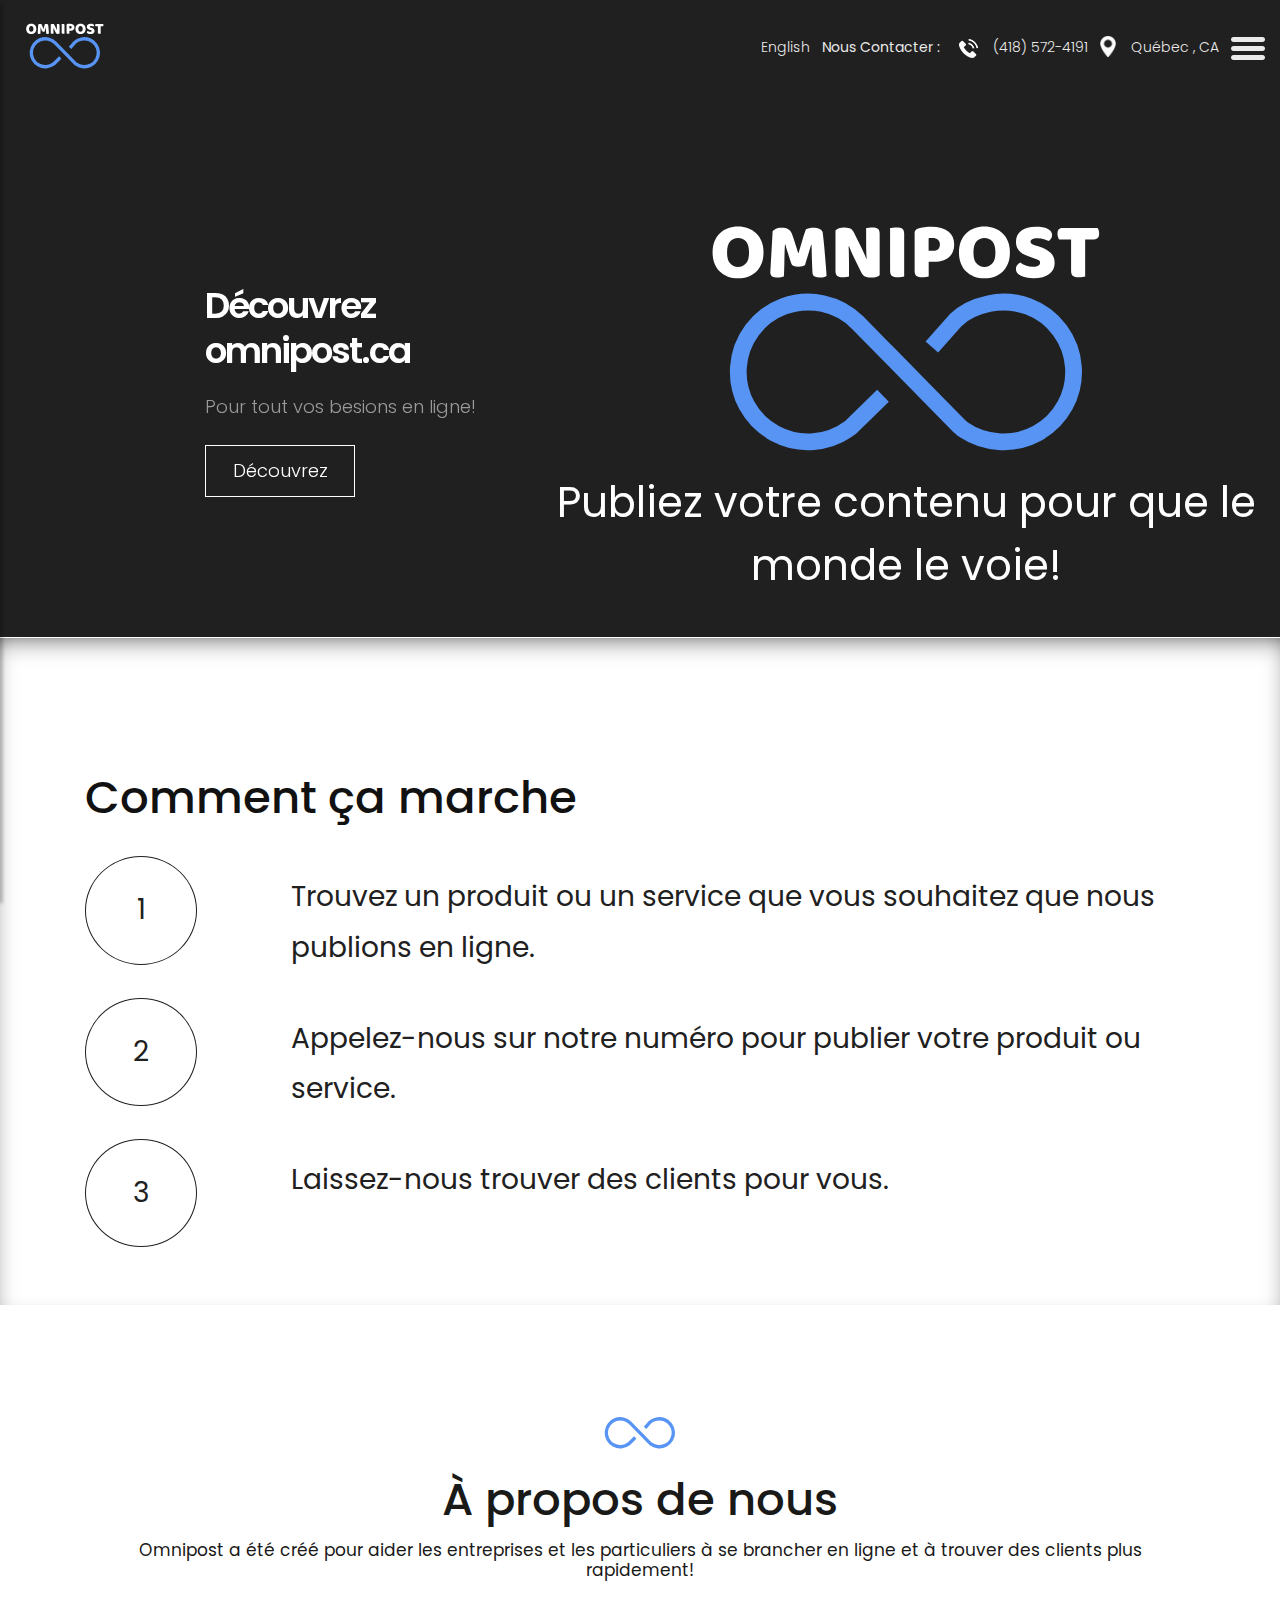
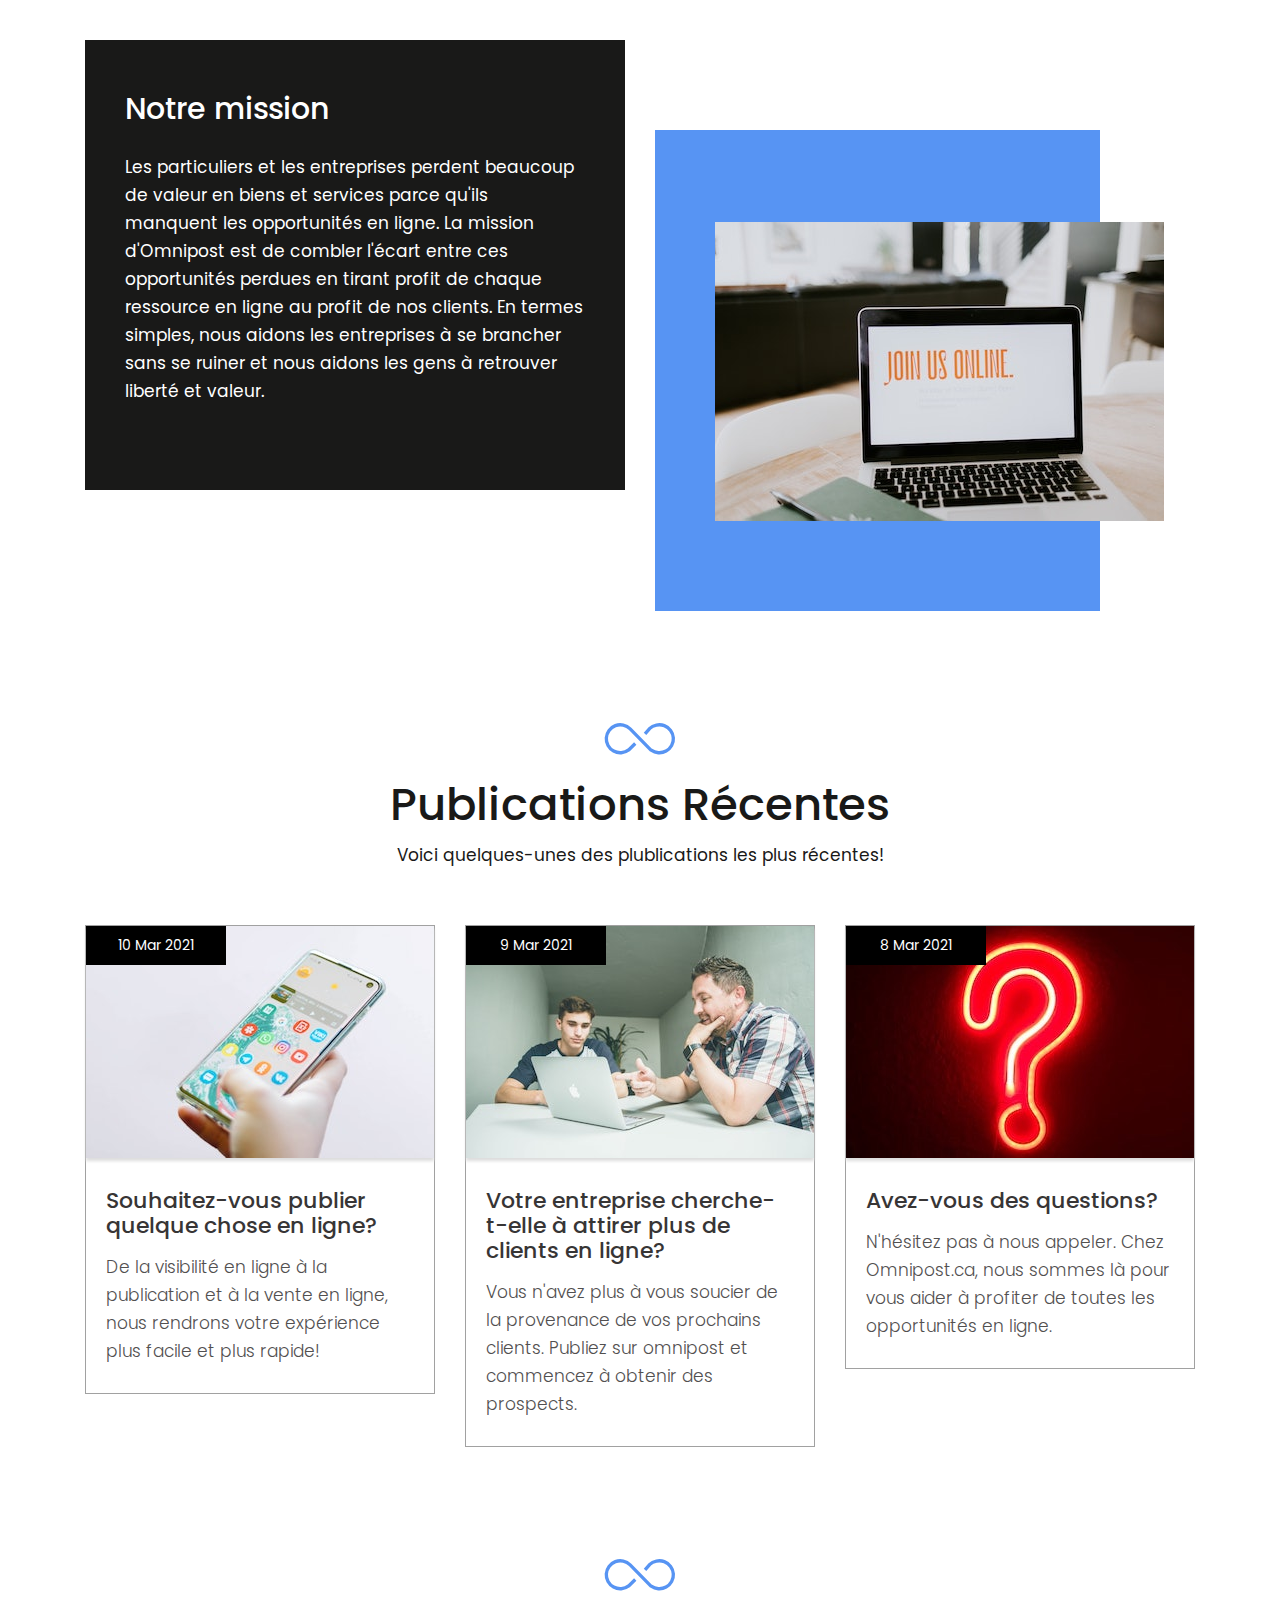
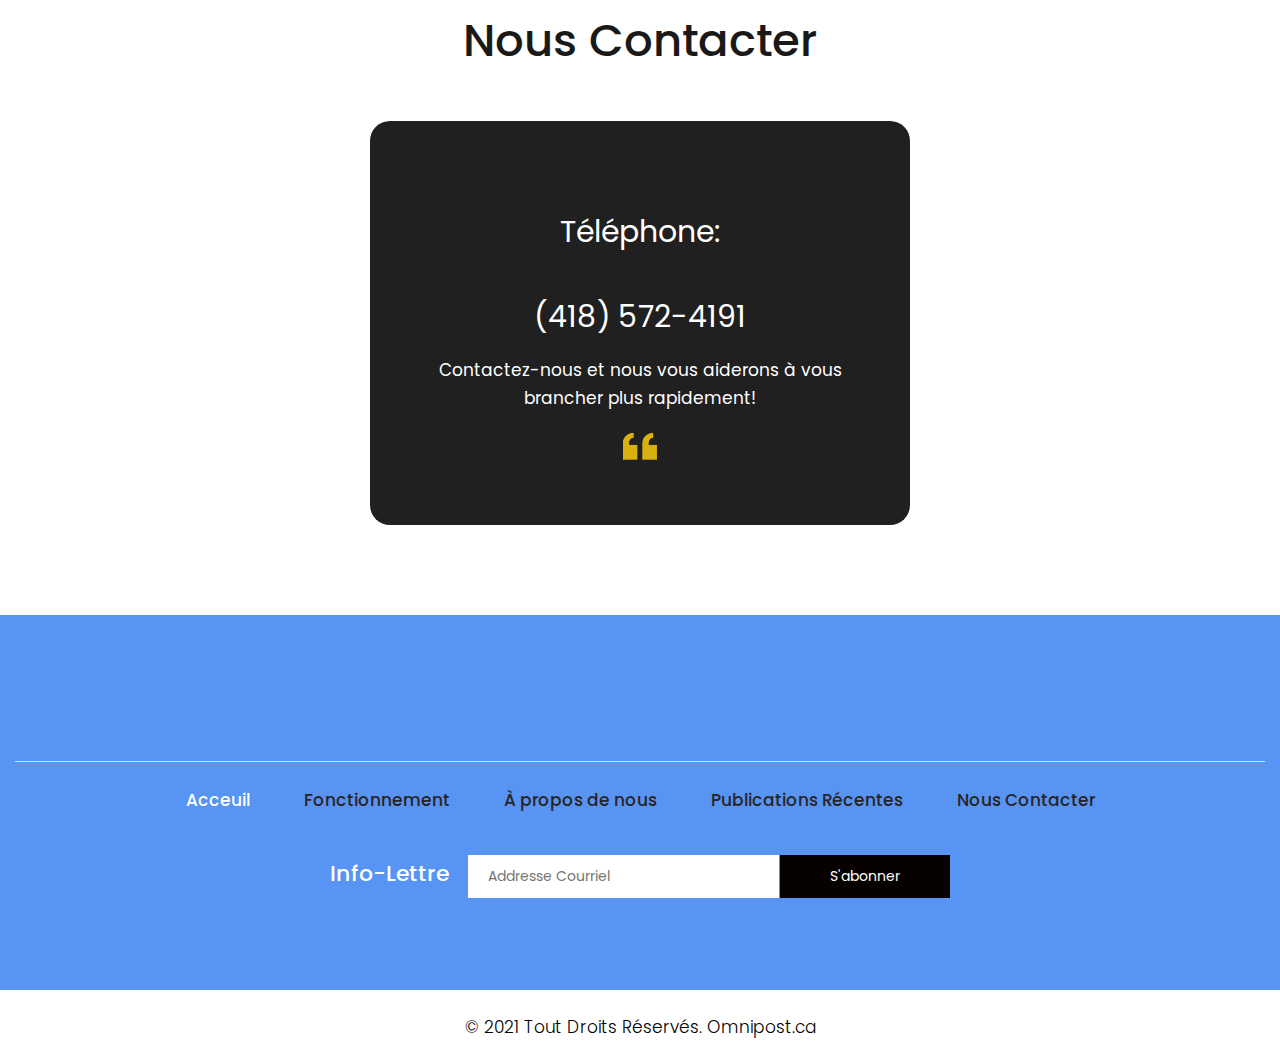
==== commit e2626f3a: "Corrected some french translation" ====
--- a/index_fr.html
+++ b/index_fr.html
@@ -75,7 +75,7 @@
             <div class="row">
                 <div class="col-md-3">
                     <div class="full">
-                        <a class="logo" href="index-fr.html">
+                        <a class="logo" href="index_fr.html">
                             <svg style="height: 4em;" width="100" height="167" viewBox="0 0 255 167" fill="none" xmlns="http://www.w3.org/2000/svg">
                                 <g clip-path="url(#clip0)">
                                 <path d="M113.31 126.952L93.7754 145.918C87.395 150.736 79.7632 153.617 71.7907 154.216C63.8181 154.815 55.8414 153.109 48.8124 149.299C41.7833 145.489 35.9988 139.738 32.1489 132.731C28.299 125.723 26.5463 117.757 27.1001 109.781C27.6538 101.805 30.4906 94.1568 35.2718 87.7489C40.0531 81.3411 46.5769 76.4441 54.065 73.6423C61.5531 70.8405 69.6891 70.2522 77.5023 71.9476C85.3156 73.643 92.4761 77.5505 98.1294 83.2039L158.678 144.839C158.855 145.019 158.943 145.109 159.095 145.255C159.502 145.649 160.291 146.314 160.748 146.649C160.917 146.773 160.933 146.784 160.964 146.805C167.141 151.09 174.739 153.654 182.209 154.216C190.182 154.815 198.159 153.109 205.188 149.299C212.217 145.489 218.001 139.738 221.851 132.731C225.701 125.723 227.454 117.757 226.9 109.781C226.346 101.805 223.509 94.1568 218.728 87.7489C213.947 81.3411 207.423 76.4441 199.935 73.6423C192.447 70.8405 184.311 70.2522 176.498 71.9476C168.684 73.643 162.415 76.0609 156.762 81.7143L142.476 97.7857" stroke="#5794f3" stroke-width="10" stroke-linejoin="round"/>
@@ -99,6 +99,7 @@
                     <div class="full">
                         <div class="right_header_info">
                             <ul>
+                                <li class="dinone lang"><a href="./index.html">English</a></li>
                                 <li class="dinone">Nous Contacter : <img style="margin-right: 15px;margin-left: 15px;" src="images/phone_icon.png" alt="#"><a href="#">(418) 572-4191</a></li>
                                 <!-- <li class="dinone"><img style="margin-right: 15px;" src="images/mail_icon.png" alt="#"><a href="#">demo@gmail.com</a></li> -->
                                 <li class="dinone"><img style="margin-right: 15px;height: 21px;position: relative;top: -2px;" src="images/location_icon.png" alt="#"><a href="#">Québec , CA</a></li>
@@ -263,7 +264,7 @@
          <div class="col-xl-6 col-lg-6 col-md-12 col-sm-12">
              <div class="about_box">
                  <h3>Notre mission</h3>
-                 <p>People and businesses loose alot of value in goods and services every day because they miss out on online opportunities. Omnipost's mission is to bridge the gap in these lost opportunities by leveraging every online resource to the benefit of our clients. Simply put we help business get online without breaking the bank and help people regain there freedom and value.</p>
+                 <p>Les particuliers et les entreprises perdent beaucoup de valeur en biens et services parce qu'ils manquent les opportunités en ligne. La mission d'Omnipost est de combler l'écart entre ces opportunités perdues en tirant profit de chaque ressource en ligne au profit de nos clients. En termes simples, nous aidons les entreprises à se brancher sans se ruiner et nous aidons les gens à retrouver liberté et valeur.</p>
                  <!-- <a href="#">En savoir plus<i class="fa fa-long-arrow-right" aria-hidden="true"></i></a> -->
              </div>
          </div>
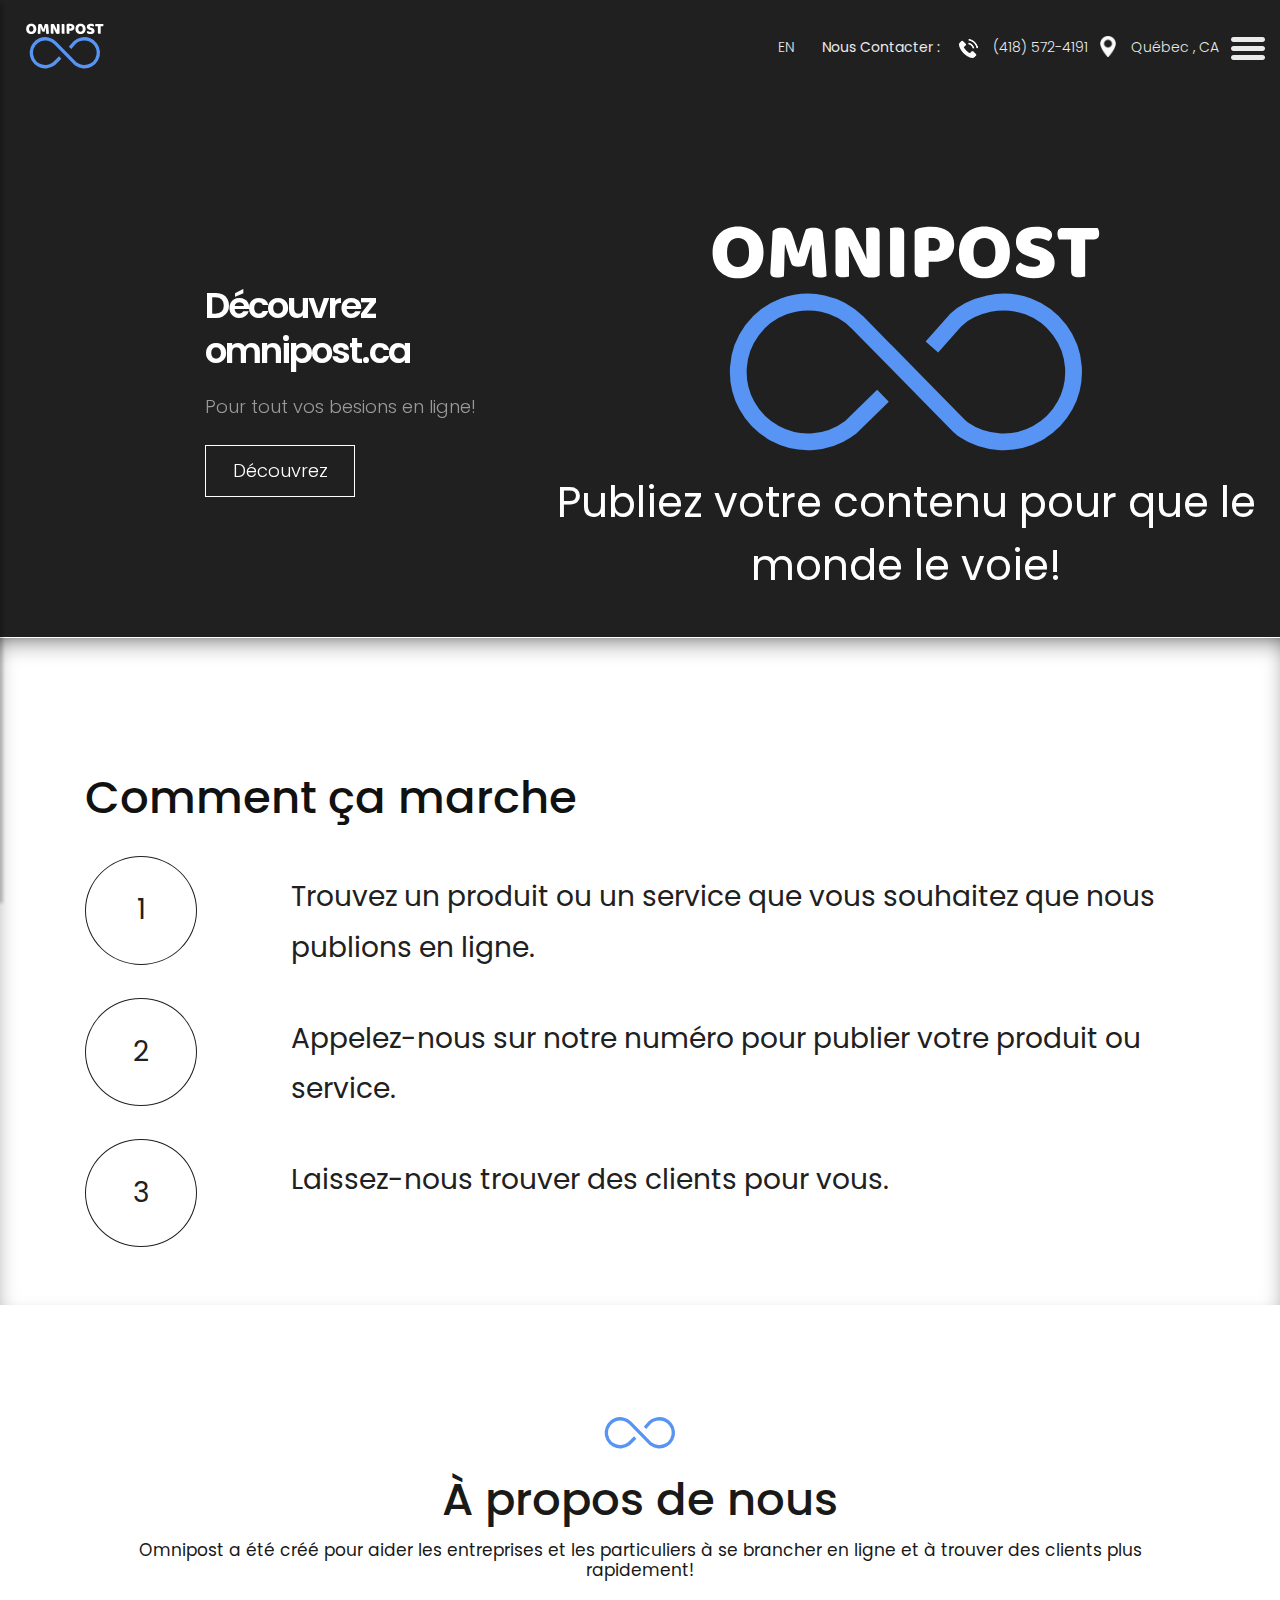
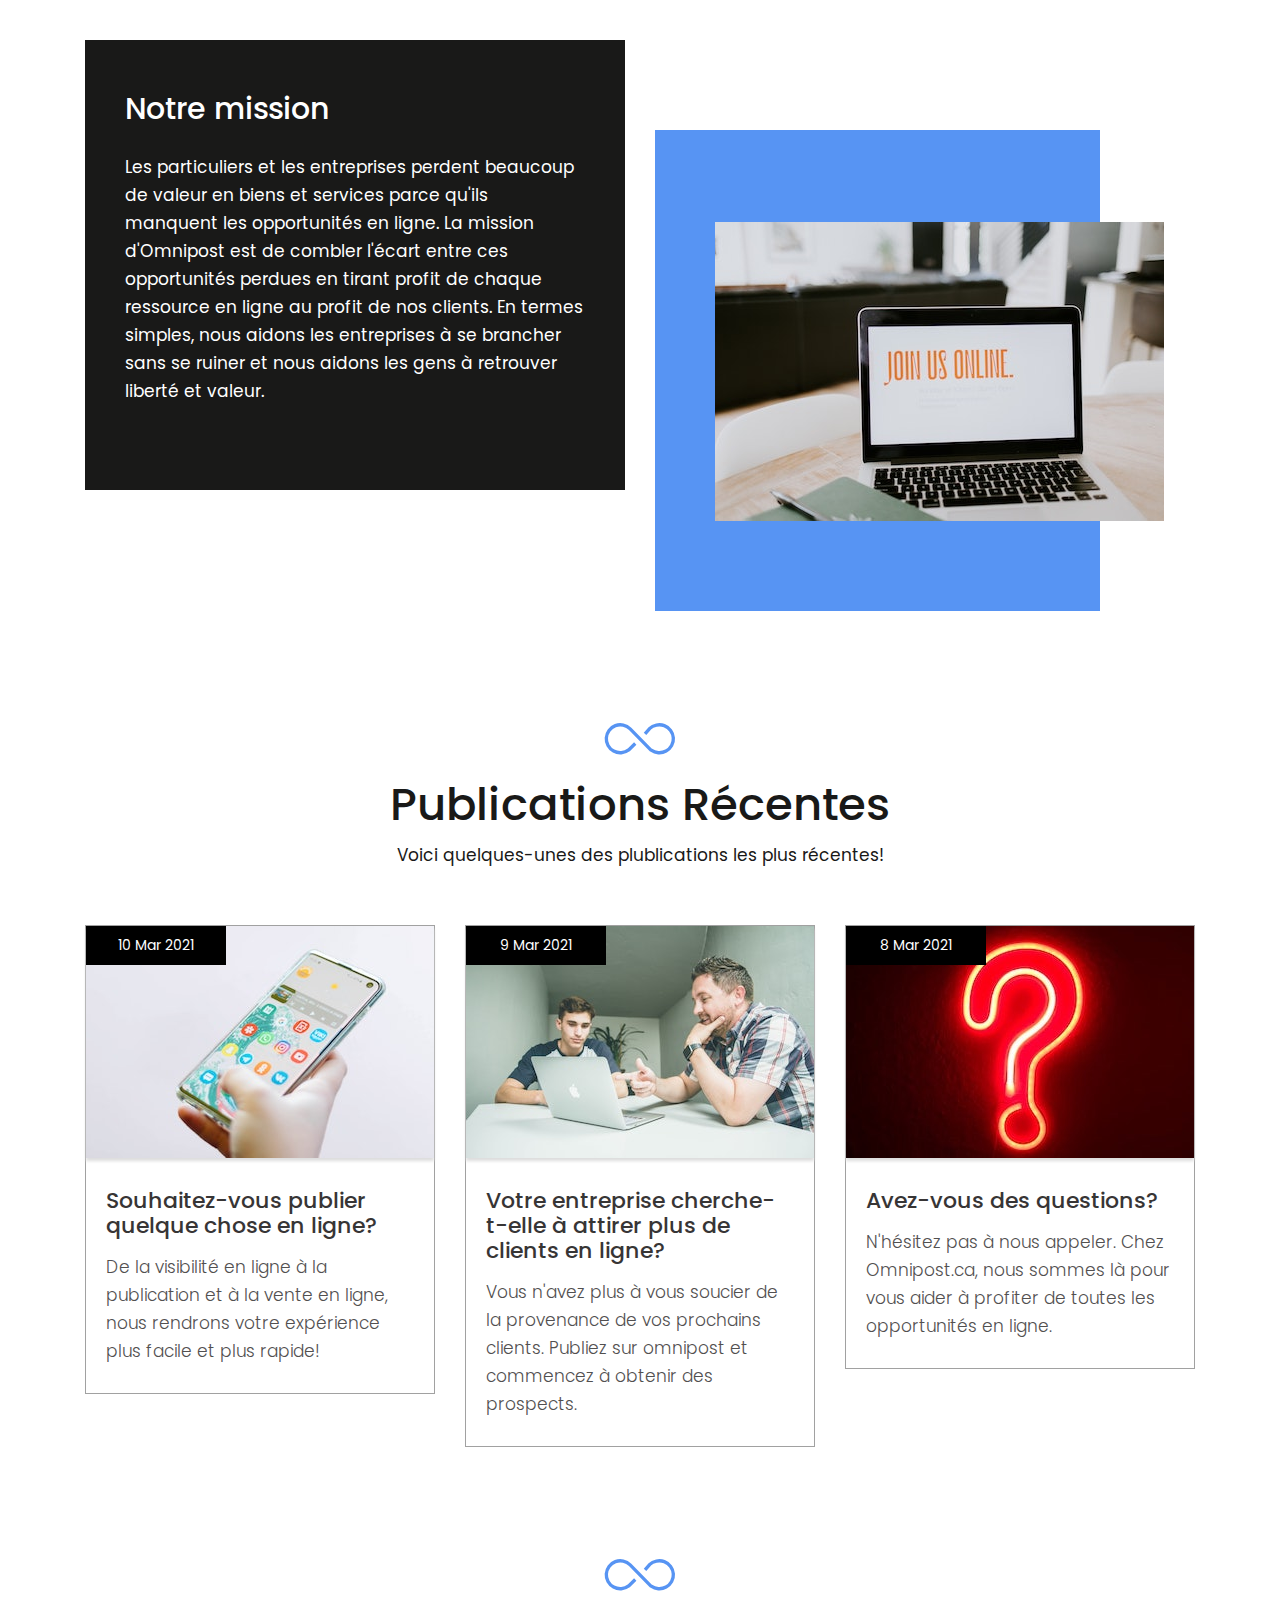
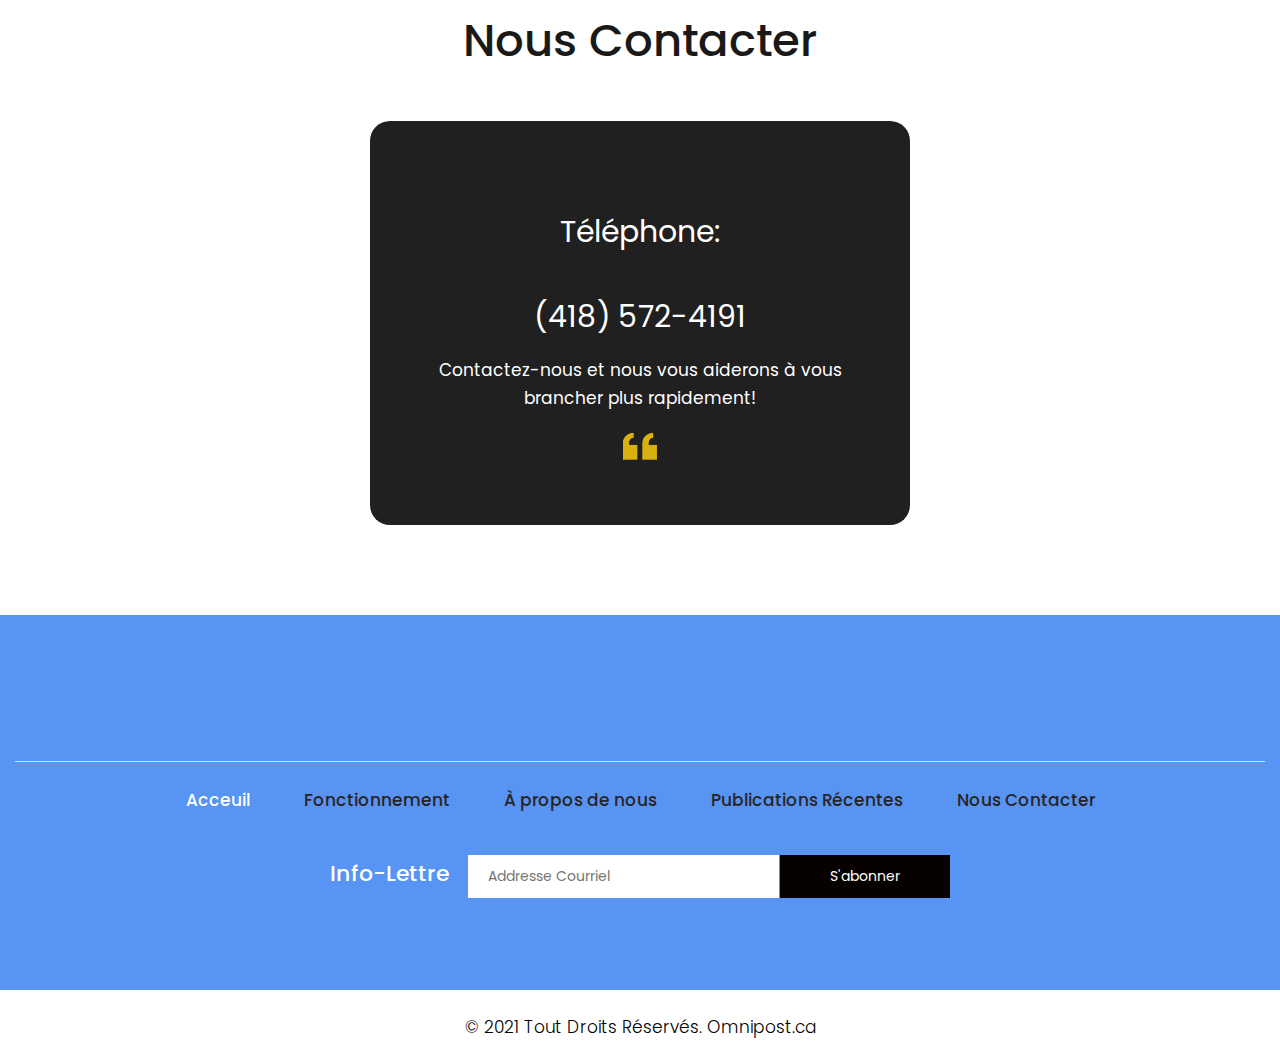
==== commit 2fdbb13b: "finished version" ====
--- a/index_fr.html
+++ b/index_fr.html
@@ -13,6 +13,9 @@
     <meta name="keywords" content="">
     <meta name="description" content="">
     <meta name="author" content="">
+    <link rel="icon" 
+      type="image/png" 
+      href="./images/favicon.ico">
     <!-- bootstrap css -->
     <link rel="stylesheet" href="css/bootstrap.min.css">
     <!-- owl css -->
@@ -99,7 +102,7 @@
                     <div class="full">
                         <div class="right_header_info">
                             <ul>
-                                <li class="dinone lang"><a href="./index.html">English</a></li>
+                                <li class="lang pr-3"><a href="./index.html">EN</a></li>
                                 <li class="dinone">Nous Contacter : <img style="margin-right: 15px;margin-left: 15px;" src="images/phone_icon.png" alt="#"><a href="#">(418) 572-4191</a></li>
                                 <!-- <li class="dinone"><img style="margin-right: 15px;" src="images/mail_icon.png" alt="#"><a href="#">demo@gmail.com</a></li> -->
                                 <li class="dinone"><img style="margin-right: 15px;height: 21px;position: relative;top: -2px;" src="images/location_icon.png" alt="#"><a href="#">Québec , CA</a></li>
@@ -137,7 +140,7 @@
                                         </div>
                                         <div class="col-md-7">
                                             <div class="slider_image full text_align_center">
-                                                <svg style="height: 20em;" height="167" viewBox="0 0 255 167" fill="none" xmlns="http://www.w3.org/2000/svg">
+                                                <svg class="logo_poster" height="167" viewBox="0 0 255 167" fill="none" xmlns="http://www.w3.org/2000/svg">
                                                     <g clip-path="url(#clip0)">
                                                     <path d="M113.31 126.952L93.7754 145.918C87.395 150.736 79.7632 153.617 71.7907 154.216C63.8181 154.815 55.8414 153.109 48.8124 149.299C41.7833 145.489 35.9988 139.738 32.1489 132.731C28.299 125.723 26.5463 117.757 27.1001 109.781C27.6538 101.805 30.4906 94.1568 35.2718 87.7489C40.0531 81.3411 46.5769 76.4441 54.065 73.6423C61.5531 70.8405 69.6891 70.2522 77.5023 71.9476C85.3156 73.643 92.4761 77.5505 98.1294 83.2039L158.678 144.839C158.855 145.019 158.943 145.109 159.095 145.255C159.502 145.649 160.291 146.314 160.748 146.649C160.917 146.773 160.933 146.784 160.964 146.805C167.141 151.09 174.739 153.654 182.209 154.216C190.182 154.815 198.159 153.109 205.188 149.299C212.217 145.489 218.001 139.738 221.851 132.731C225.701 125.723 227.454 117.757 226.9 109.781C226.346 101.805 223.509 94.1568 218.728 87.7489C213.947 81.3411 207.423 76.4441 199.935 73.6423C192.447 70.8405 184.311 70.2522 176.498 71.9476C168.684 73.643 162.415 76.0609 156.762 81.7143L142.476 97.7857" stroke="#5794f3" stroke-width="10" stroke-linejoin="round"/>
                                                     <path d="M11.68 41.408C11.68 38.912 12.064 36.704 12.832 34.784C13.632 32.864 14.704 31.264 16.048 29.984C17.424 28.672 19.024 27.68 20.848 27.008C22.704 26.336 24.704 26 26.848 26C28.992 26 30.976 26.336 32.8 27.008C34.656 27.68 36.272 28.672 37.648 29.984C39.024 31.264 40.096 32.864 40.864 34.784C41.664 36.704 42.064 38.912 42.064 41.408C42.064 43.904 41.68 46.128 40.912 48.08C40.144 50 39.072 51.616 37.696 52.928C36.352 54.208 34.752 55.184 32.896 55.856C31.04 56.528 29.024 56.864 26.848 56.864C24.672 56.864 22.656 56.528 20.8 55.856C18.944 55.152 17.344 54.144 16 52.832C14.656 51.52 13.6 49.904 12.832 47.984C12.064 46.064 11.68 43.872 11.68 41.408ZM20.32 41.408C20.32 44.32 20.912 46.496 22.096 47.936C23.28 49.376 24.864 50.096 26.848 50.096C28.864 50.096 30.464 49.376 31.648 47.936C32.832 46.496 33.424 44.32 33.424 41.408C33.424 38.528 32.832 36.368 31.648 34.928C30.496 33.488 28.912 32.768 26.896 32.768C24.912 32.768 23.312 33.488 22.096 34.928C20.912 36.336 20.32 38.496 20.32 41.408ZM66.8414 48.848C66.4254 49.2 65.8814 49.488 65.2094 49.712C64.5694 49.904 63.8174 50 62.9534 50C61.8014 50 60.8414 49.856 60.0734 49.568C59.3374 49.28 58.8574 48.784 58.6334 48.08C57.7374 45.264 57.0014 42.992 56.4254 41.264C55.8494 39.504 55.4014 37.968 55.0814 36.656H54.8414C54.7454 38.544 54.6654 40.272 54.6014 41.84C54.5694 43.376 54.5374 44.88 54.5054 46.352C54.5054 47.824 54.4734 49.312 54.4094 50.816C54.3774 52.32 54.3134 53.984 54.2174 55.808C53.8014 55.968 53.2574 56.096 52.5854 56.192C51.9134 56.32 51.2414 56.384 50.5694 56.384C49.1614 56.384 48.0574 56.16 47.2574 55.712C46.4894 55.264 46.1054 54.448 46.1054 53.264L47.4974 28.784C47.7534 28.368 48.3134 27.92 49.1774 27.44C50.0414 26.96 51.2574 26.72 52.8254 26.72C54.5214 26.72 55.8494 26.992 56.8094 27.536C57.7694 28.048 58.4734 28.896 58.9214 30.08C59.2094 30.848 59.5134 31.728 59.8334 32.72C60.1854 33.712 60.5214 34.736 60.8414 35.792C61.1934 36.848 61.5294 37.904 61.8494 38.96C62.1694 39.984 62.4574 40.912 62.7134 41.744H62.9534C63.7214 39.056 64.4894 36.464 65.2574 33.968C66.0254 31.44 66.7294 29.328 67.3694 27.632C67.8494 27.376 68.4574 27.168 69.1934 27.008C69.9614 26.816 70.8094 26.72 71.7374 26.72C73.3054 26.72 74.5854 26.96 75.5774 27.44C76.5694 27.888 77.1454 28.544 77.3054 29.408C77.4334 30.048 77.5614 31.04 77.6894 32.384C77.8494 33.696 78.0094 35.184 78.1694 36.848C78.3294 38.512 78.4894 40.272 78.6494 42.128C78.8094 43.984 78.9534 45.776 79.0814 47.504C79.2414 49.2 79.3694 50.768 79.4654 52.208C79.5614 53.616 79.6254 54.704 79.6574 55.472C79.1134 55.792 78.5374 56.016 77.9294 56.144C77.3534 56.304 76.6014 56.384 75.6734 56.384C74.4574 56.384 73.4334 56.176 72.6014 55.76C71.7694 55.344 71.3214 54.528 71.2574 53.312C71.0654 49.824 70.9374 46.688 70.8734 43.904C70.8414 41.12 70.7774 38.784 70.6814 36.896H70.4414C70.1214 38.144 69.6574 39.712 69.0494 41.6C68.4414 43.488 67.7054 45.904 66.8414 48.848ZM111.331 54.992C110.883 55.44 110.227 55.776 109.363 56C108.531 56.256 107.523 56.384 106.339 56.384C105.155 56.384 104.035 56.208 102.979 55.856C101.923 55.504 101.059 54.656 100.387 53.312L95.6354 43.616C95.1554 42.624 94.7234 41.696 94.3394 40.832C93.9554 39.936 93.5394 38.912 93.0914 37.76L92.8034 37.808C92.9314 39.536 92.9954 41.296 92.9954 43.088C93.0274 44.88 93.0434 46.64 93.0434 48.368V55.808C92.6914 55.904 92.1474 56 91.4114 56.096C90.7074 56.192 90.0034 56.24 89.2994 56.24C88.5954 56.24 87.9714 56.192 87.4274 56.096C86.8834 56 86.4354 55.808 86.0834 55.52C85.7314 55.232 85.4594 54.848 85.2674 54.368C85.0754 53.856 84.9794 53.2 84.9794 52.4V28.4C85.4274 27.76 86.1154 27.28 87.0434 26.96C87.9714 26.64 88.9634 26.48 90.0194 26.48C91.2034 26.48 92.3234 26.672 93.3794 27.056C94.4674 27.408 95.3314 28.24 95.9714 29.552L100.771 39.248C101.251 40.24 101.683 41.184 102.067 42.08C102.451 42.944 102.867 43.952 103.315 45.104L103.555 45.056C103.427 43.328 103.347 41.6 103.315 39.872C103.283 38.144 103.267 36.416 103.267 34.688V26.912C103.619 26.816 104.147 26.72 104.851 26.624C105.587 26.528 106.307 26.48 107.011 26.48C108.419 26.48 109.491 26.736 110.227 27.248C110.963 27.728 111.331 28.752 111.331 30.32V54.992ZM125.958 55.808C125.606 55.904 125.046 56 124.278 56.096C123.542 56.192 122.806 56.24 122.07 56.24C121.334 56.24 120.678 56.176 120.102 56.048C119.558 55.952 119.094 55.76 118.71 55.472C118.326 55.184 118.038 54.784 117.846 54.272C117.654 53.76 117.558 53.088 117.558 52.256V26.912C117.91 26.848 118.47 26.768 119.238 26.672C120.006 26.544 120.742 26.48 121.446 26.48C122.182 26.48 122.822 26.544 123.366 26.672C123.942 26.768 124.422 26.96 124.806 27.248C125.19 27.536 125.478 27.936 125.67 28.448C125.862 28.96 125.958 29.632 125.958 30.464V55.808ZM143.079 40.4C144.423 40.4 145.447 40.096 146.151 39.488C146.887 38.848 147.255 37.888 147.255 36.608C147.255 35.392 146.871 34.464 146.103 33.824C145.367 33.152 144.279 32.816 142.839 32.816C142.327 32.816 141.895 32.832 141.543 32.864C141.223 32.864 140.887 32.896 140.535 32.96V40.4H143.079ZM140.583 55.808C140.231 55.904 139.671 56 138.903 56.096C138.167 56.192 137.431 56.24 136.695 56.24C135.959 56.24 135.303 56.176 134.727 56.048C134.183 55.952 133.719 55.76 133.335 55.472C132.951 55.184 132.663 54.784 132.471 54.272C132.279 53.76 132.183 53.088 132.183 52.256V29.648C132.183 28.976 132.359 28.464 132.711 28.112C133.095 27.728 133.607 27.424 134.247 27.2C135.335 26.816 136.567 26.544 137.943 26.384C139.351 26.192 140.759 26.096 142.167 26.096C146.583 26.096 149.959 27.04 152.295 28.928C154.631 30.816 155.799 33.376 155.799 36.608C155.799 38.176 155.543 39.6 155.031 40.88C154.551 42.128 153.815 43.216 152.823 44.144C151.863 45.04 150.631 45.744 149.127 46.256C147.655 46.736 145.943 46.976 143.991 46.976H140.583V55.808ZM158.633 41.408C158.633 38.912 159.017 36.704 159.785 34.784C160.585 32.864 161.657 31.264 163.001 29.984C164.377 28.672 165.977 27.68 167.801 27.008C169.657 26.336 171.657 26 173.801 26C175.945 26 177.929 26.336 179.753 27.008C181.609 27.68 183.225 28.672 184.601 29.984C185.977 31.264 187.049 32.864 187.817 34.784C188.617 36.704 189.017 38.912 189.017 41.408C189.017 43.904 188.633 46.128 187.865 48.08C187.097 50 186.025 51.616 184.649 52.928C183.305 54.208 181.705 55.184 179.849 55.856C177.993 56.528 175.977 56.864 173.801 56.864C171.625 56.864 169.609 56.528 167.753 55.856C165.897 55.152 164.297 54.144 162.953 52.832C161.609 51.52 160.553 49.904 159.785 47.984C159.017 46.064 158.633 43.872 158.633 41.408ZM167.273 41.408C167.273 44.32 167.865 46.496 169.049 47.936C170.233 49.376 171.817 50.096 173.801 50.096C175.817 50.096 177.417 49.376 178.601 47.936C179.785 46.496 180.377 44.32 180.377 41.408C180.377 38.528 179.785 36.368 178.601 34.928C177.449 33.488 175.865 32.768 173.849 32.768C171.865 32.768 170.265 33.488 169.049 34.928C167.865 36.336 167.273 38.496 167.273 41.408ZM202.079 44.432C200.671 43.952 199.391 43.472 198.239 42.992C197.087 42.48 196.095 41.872 195.263 41.168C194.431 40.464 193.775 39.632 193.295 38.672C192.847 37.68 192.623 36.48 192.623 35.072C192.623 32.352 193.663 30.176 195.743 28.544C197.855 26.912 200.799 26.096 204.575 26.096C205.951 26.096 207.231 26.192 208.415 26.384C209.599 26.576 210.607 26.88 211.439 27.296C212.303 27.68 212.975 28.192 213.455 28.832C213.935 29.44 214.175 30.16 214.175 30.992C214.175 31.824 213.983 32.544 213.599 33.152C213.215 33.728 212.751 34.224 212.207 34.64C211.503 34.192 210.559 33.808 209.375 33.488C208.191 33.136 206.895 32.96 205.487 32.96C204.047 32.96 202.991 33.168 202.319 33.584C201.647 33.968 201.311 34.464 201.311 35.072C201.311 35.552 201.519 35.952 201.935 36.272C202.351 36.56 202.975 36.832 203.807 37.088L206.351 37.904C209.359 38.864 211.663 40.096 213.263 41.6C214.895 43.072 215.711 45.088 215.711 47.648C215.711 50.368 214.639 52.576 212.495 54.272C210.351 55.936 207.199 56.768 203.039 56.768C201.567 56.768 200.191 56.64 198.911 56.384C197.663 56.16 196.559 55.824 195.599 55.376C194.671 54.896 193.935 54.32 193.391 53.648C192.879 52.944 192.623 52.144 192.623 51.248C192.623 50.32 192.895 49.536 193.439 48.896C193.983 48.224 194.575 47.712 195.215 47.36C196.111 48.064 197.199 48.672 198.479 49.184C199.791 49.696 201.215 49.952 202.751 49.952C204.319 49.952 205.423 49.712 206.063 49.232C206.703 48.752 207.023 48.192 207.023 47.552C207.023 46.912 206.767 46.432 206.255 46.112C205.743 45.76 205.023 45.424 204.095 45.104L202.079 44.432ZM218.307 33.632C218.083 33.28 217.875 32.8 217.683 32.192C217.491 31.584 217.395 30.944 217.395 30.272C217.395 29.024 217.667 28.128 218.211 27.584C218.787 27.04 219.523 26.768 220.419 26.768H241.347C241.571 27.12 241.779 27.6 241.971 28.208C242.163 28.816 242.259 29.456 242.259 30.128C242.259 31.376 241.971 32.272 241.395 32.816C240.851 33.36 240.131 33.632 239.235 33.632H233.907V55.808C233.555 55.904 232.995 56 232.227 56.096C231.491 56.192 230.755 56.24 230.019 56.24C229.283 56.24 228.627 56.176 228.051 56.048C227.507 55.952 227.043 55.76 226.659 55.472C226.275 55.184 225.987 54.784 225.795 54.272C225.603 53.76 225.507 53.088 225.507 52.256V33.632H218.307Z" fill="white"/>
@@ -366,7 +369,7 @@
       <div class="col-md-6 offset-md-3">
          <div class="Client_box">
            <h3>Téléphone:</h3>
-           <h3>(418) 572-4191</h3>
+           <h3 class="smtxt">(418) 572-4191</h3>
            <p>Contactez-nous et nous vous aiderons à vous brancher plus rapidement!</p>
            <i><img src="images/client_icon.png" alt="#"/></i>
          </div>
--- a/css/style.css
+++ b/css/style.css
@@ -951,4 +951,7 @@
      .logo_poster{
           height: 10em;
      }
+     h3.smtxt{
+          color:white;
+     }
  }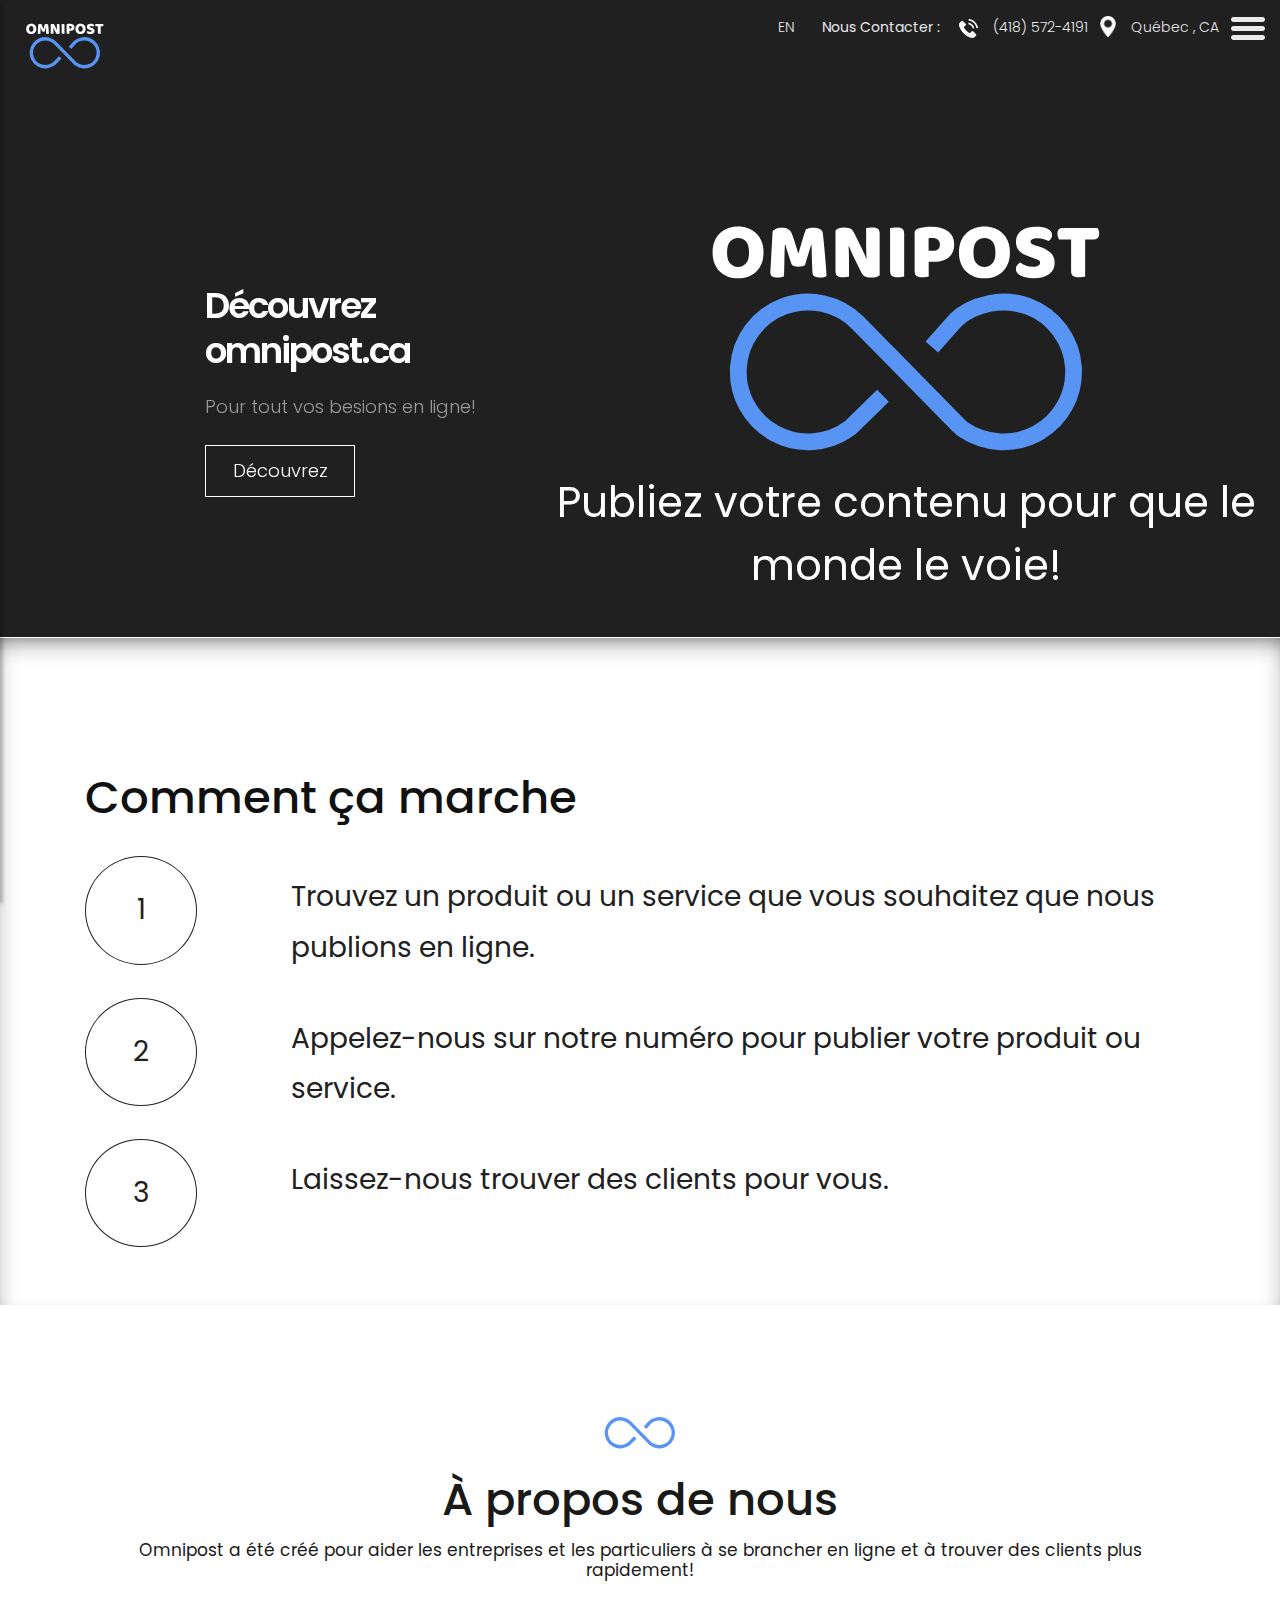
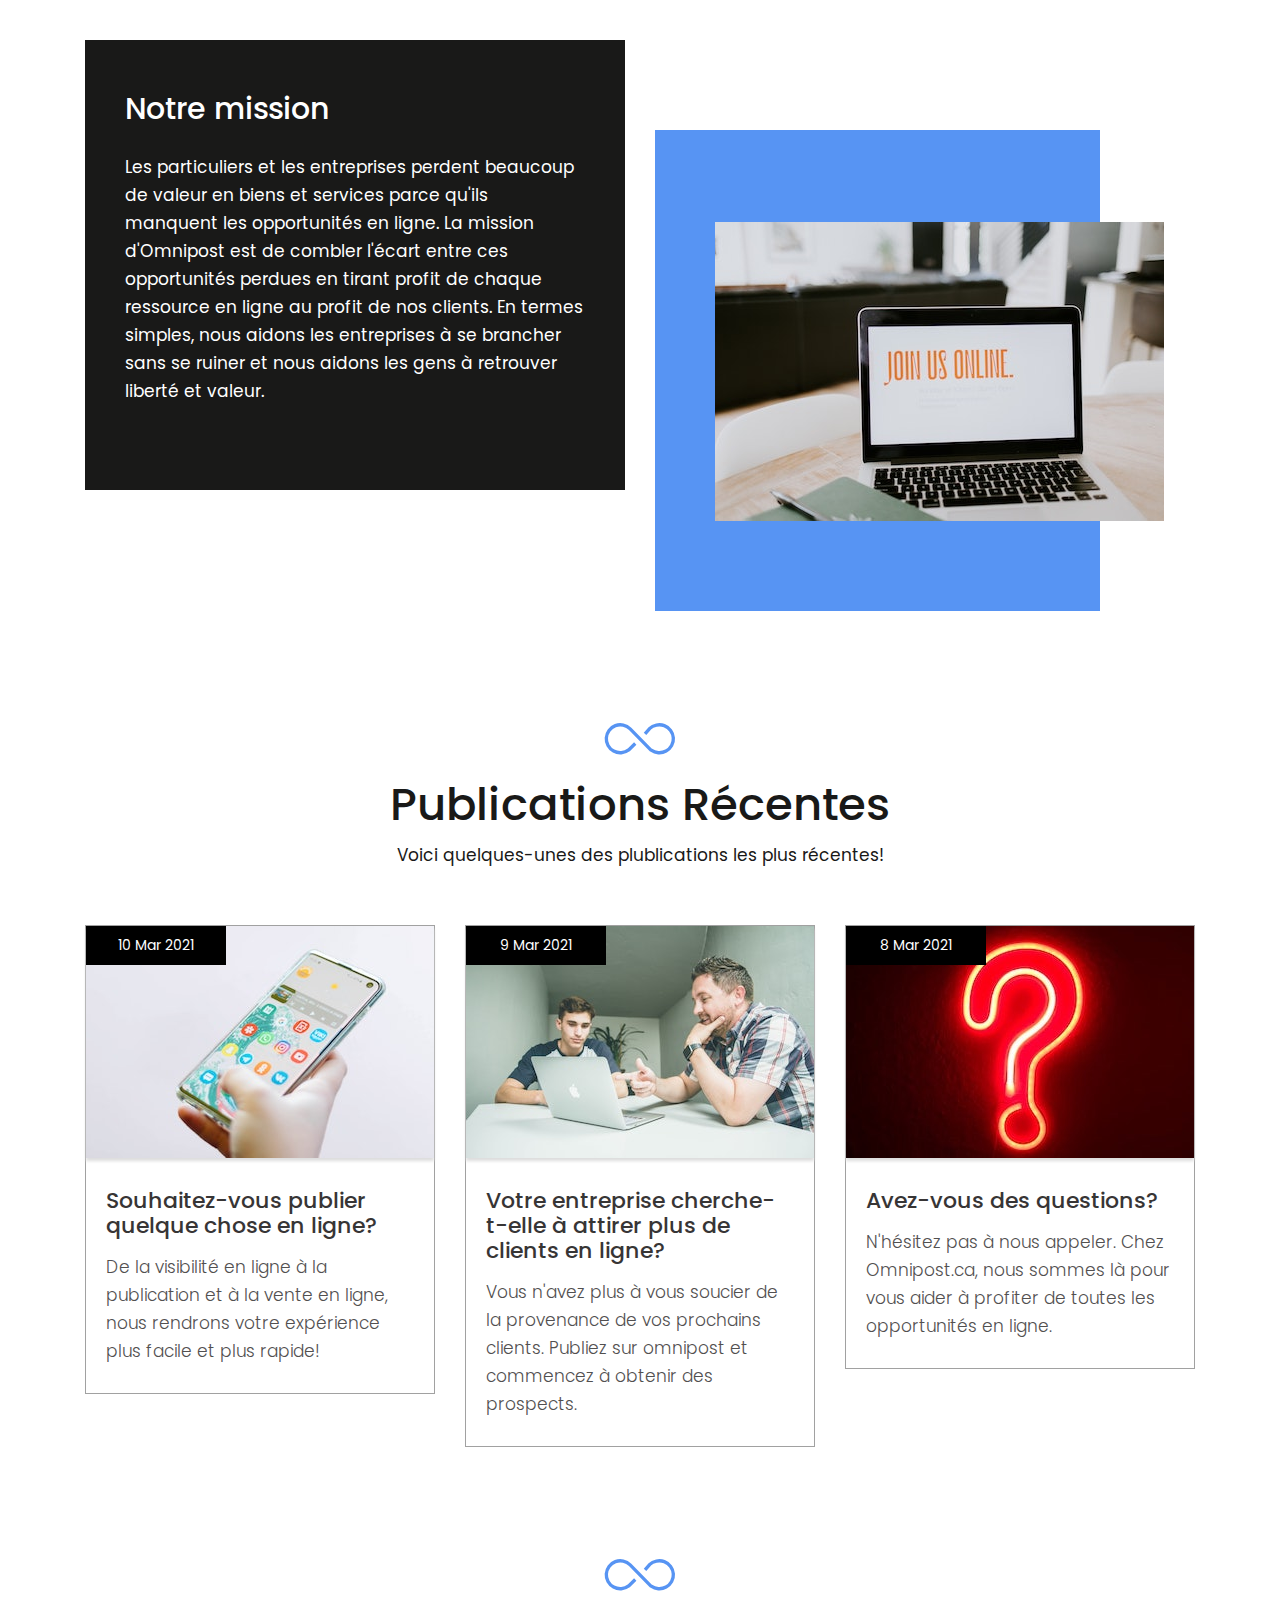
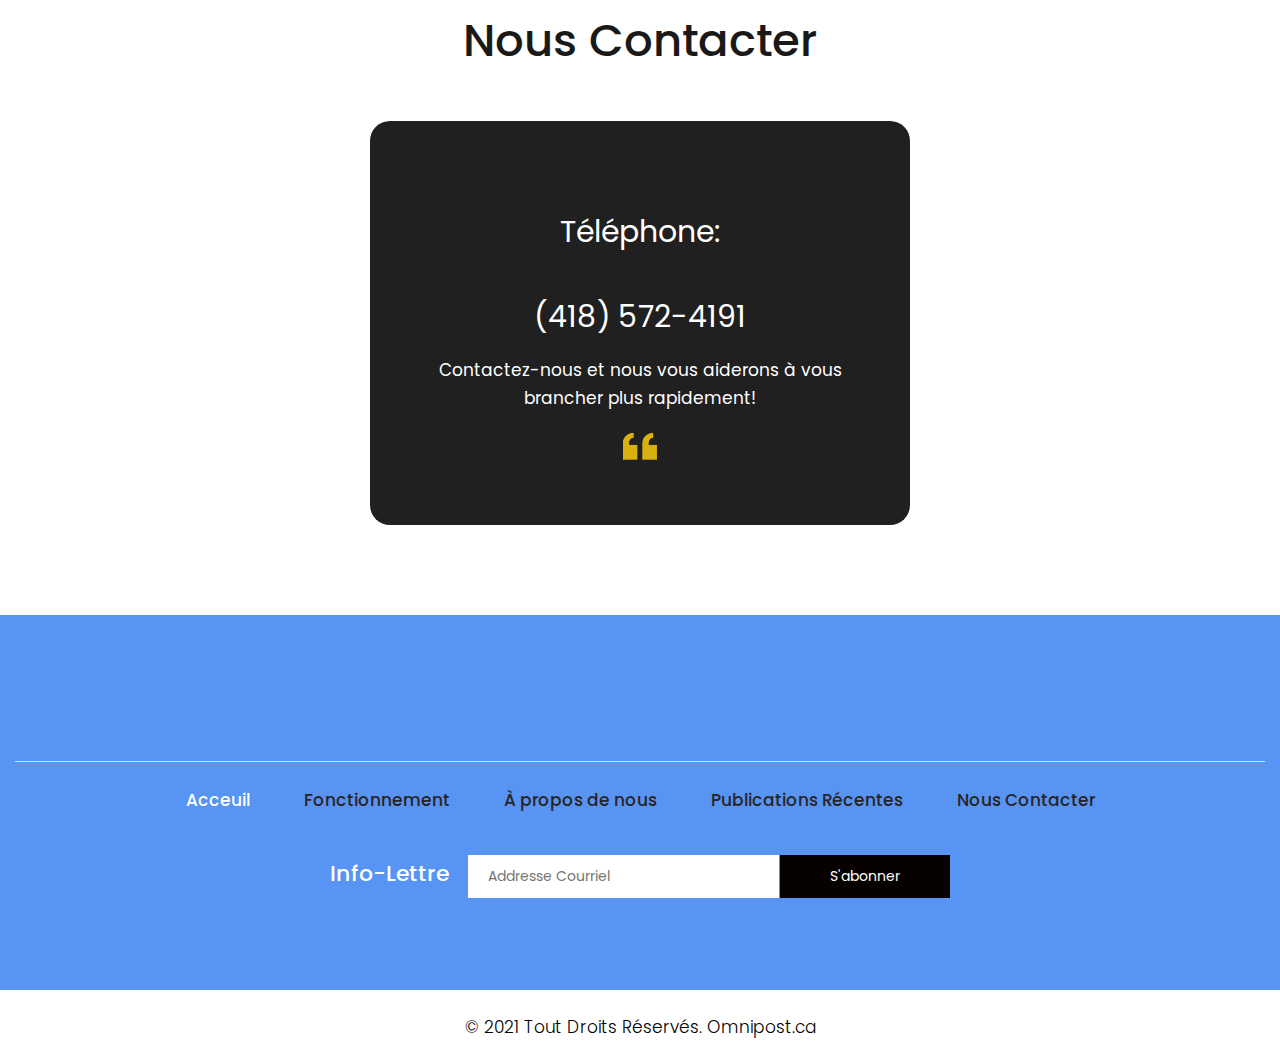
==== commit b89d7157: "header tweaks" ====
--- a/index_fr.html
+++ b/index_fr.html
@@ -76,7 +76,7 @@
     <header>
         <div class="container-fluid">
             <div class="row">
-                <div class="col-md-3">
+                <div class="col-6 col-md-3">
                     <div class="full">
                         <a class="logo" href="index_fr.html">
                             <svg style="height: 4em;" width="100" height="167" viewBox="0 0 255 167" fill="none" xmlns="http://www.w3.org/2000/svg">
@@ -98,7 +98,7 @@
                         </a>
                     </div>
                 </div>
-                <div class="col-md-9">
+                <div class="col-6 col-md-9">
                     <div class="full">
                         <div class="right_header_info">
                             <ul>
--- a/css/style.css
+++ b/css/style.css
@@ -272,7 +272,7 @@
  .right_header_info {
      width: 100%;
      float: left;
-     padding: 20px 0 0;
+     /* padding: 20px 0 0; */
 }
  .right_header_info ul {
      list-style: none;
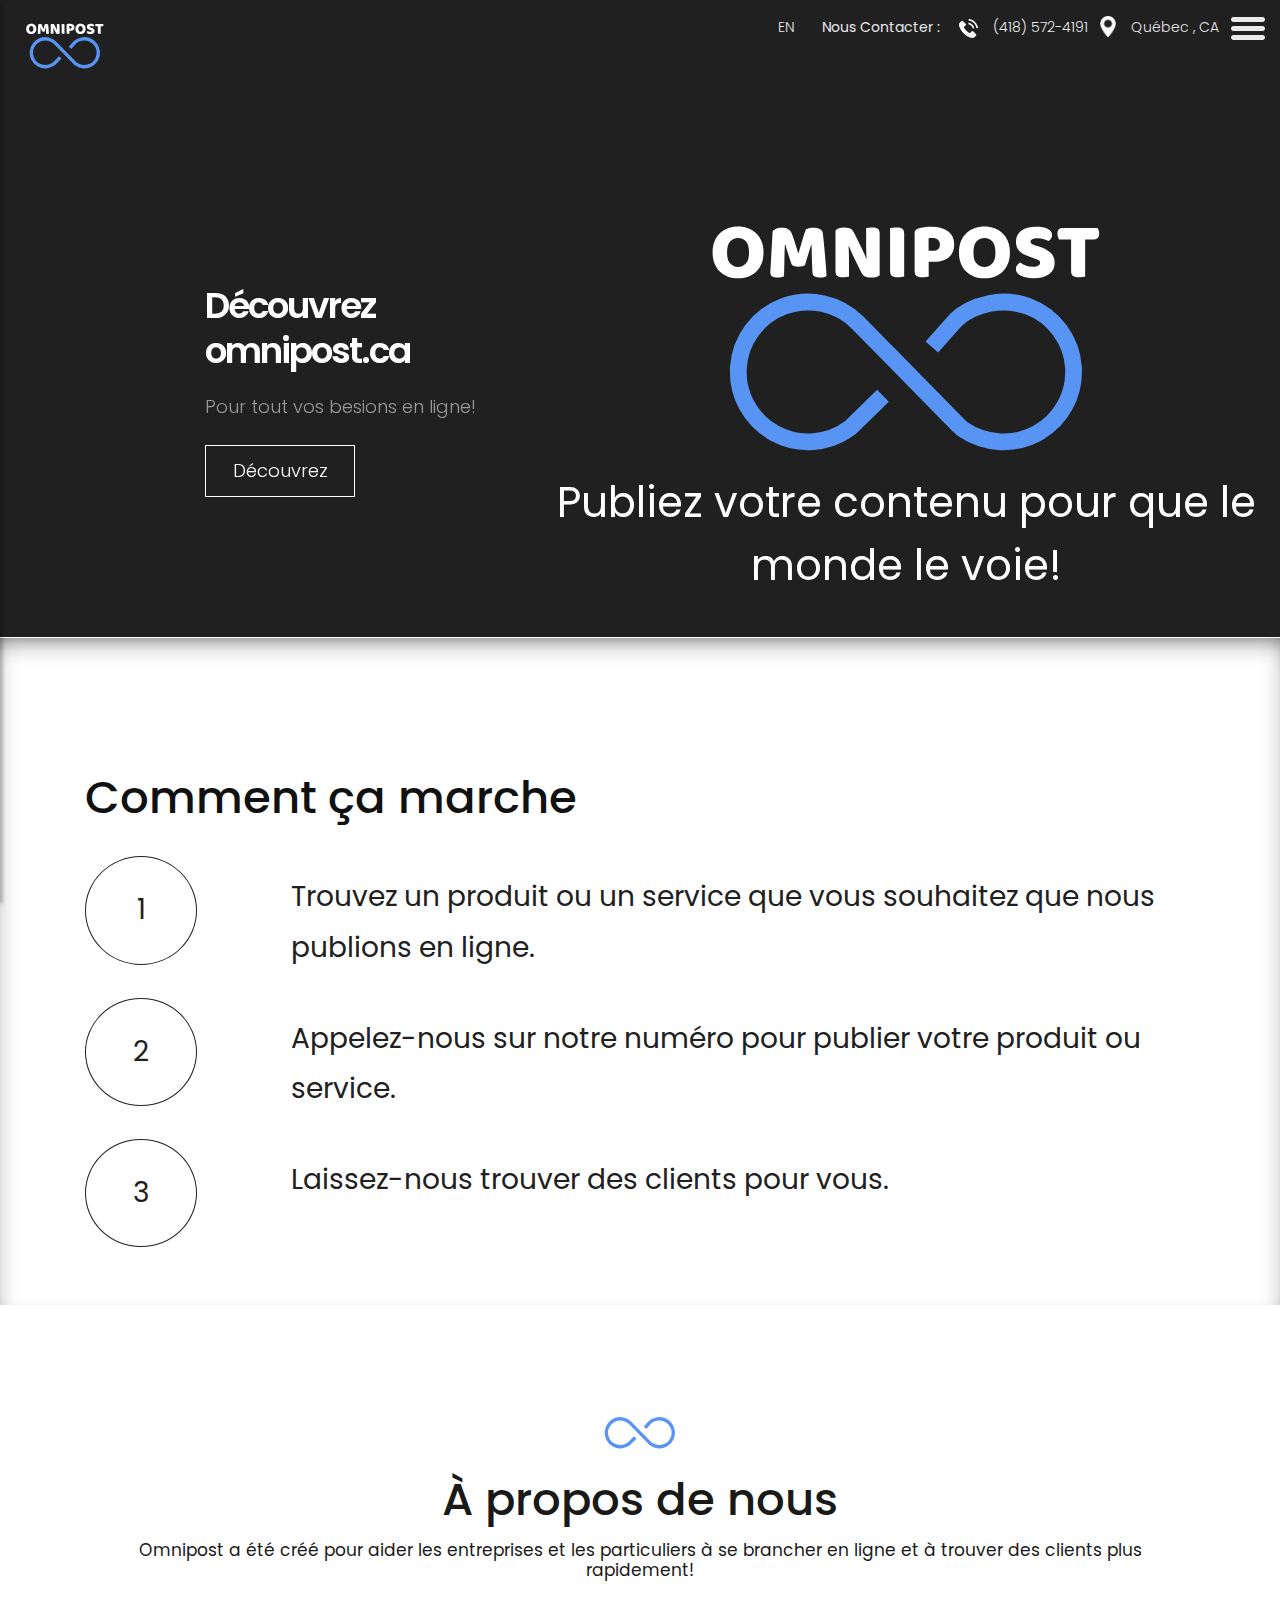
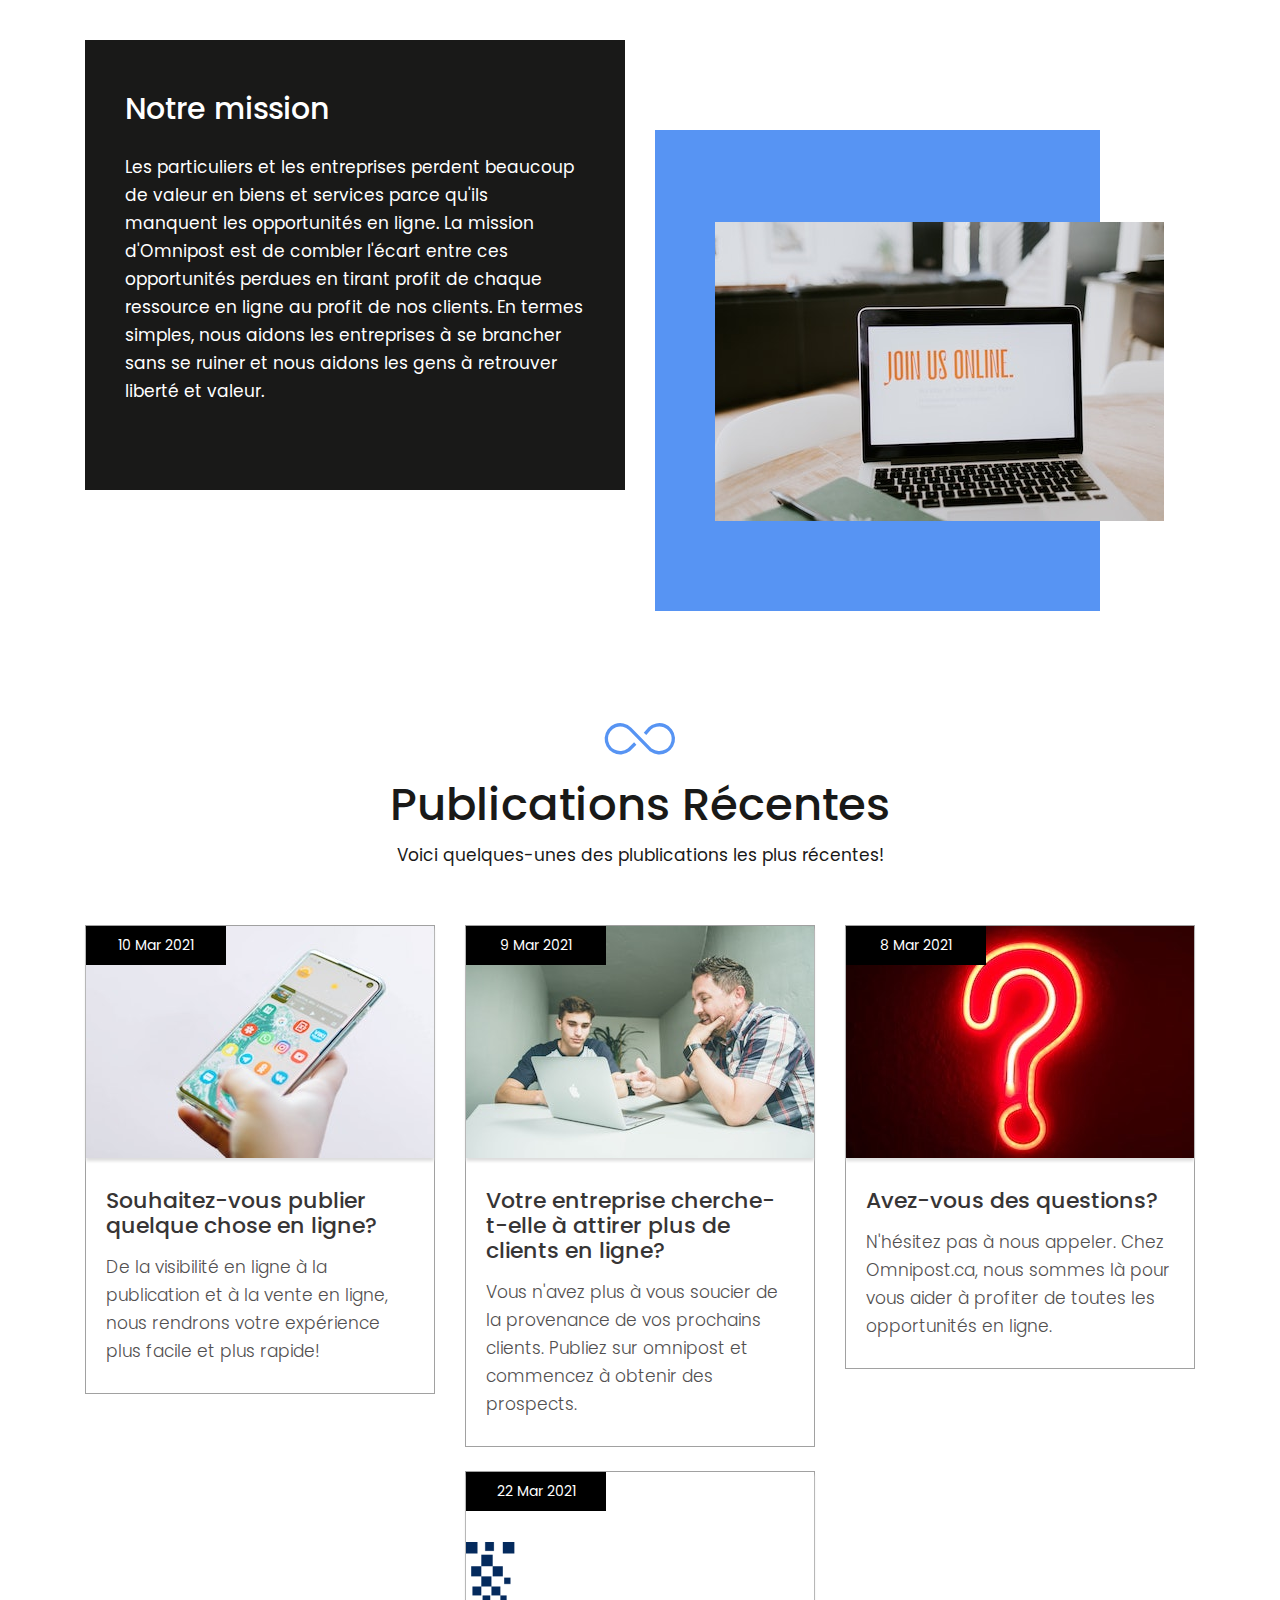
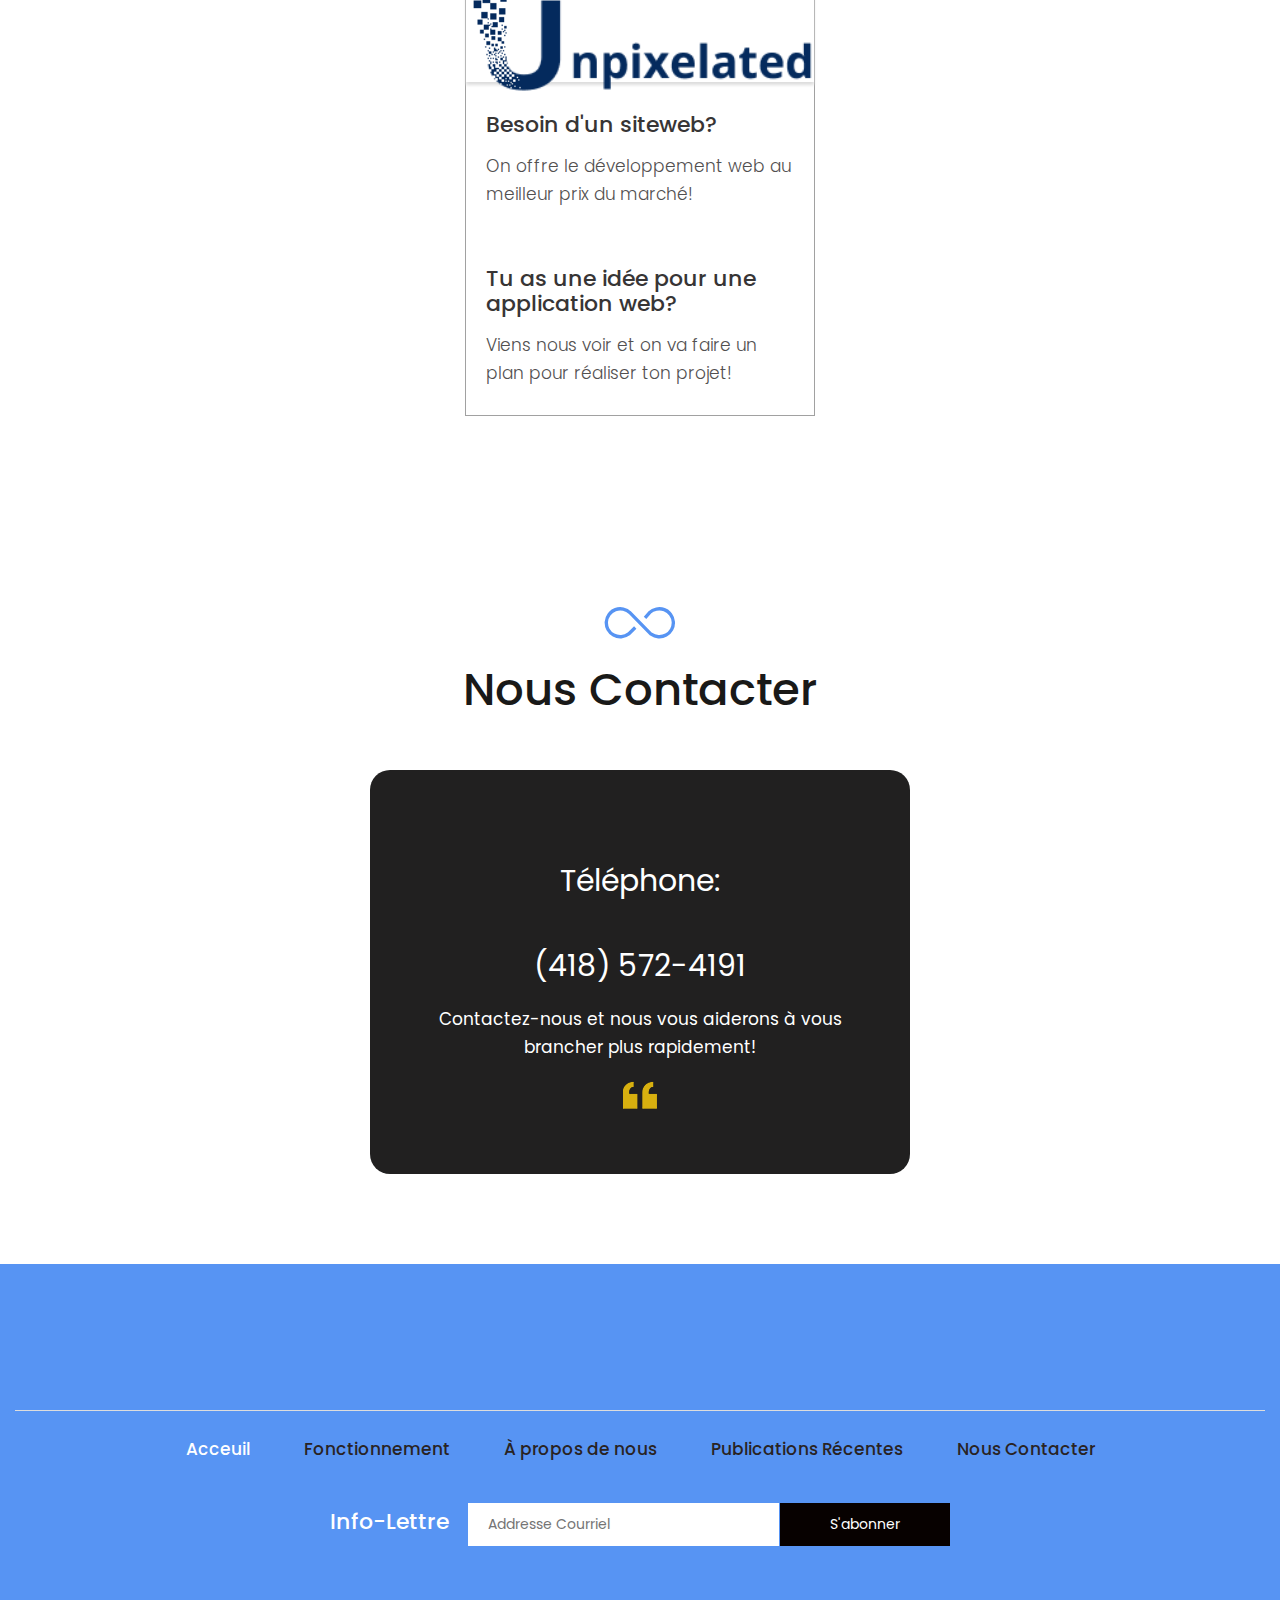
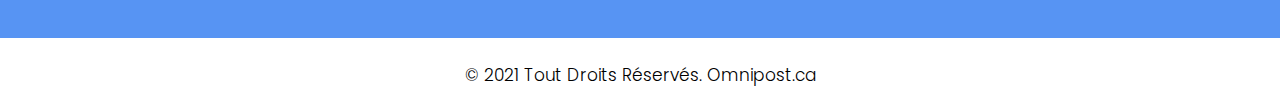
==== commit f6d64aaa: "site updates" ====
--- a/index_fr.html
+++ b/index_fr.html
@@ -339,6 +339,27 @@
         </div>
       </div>
     </div>
+
+
+    <div class="row pt-4">
+        <div class="col-xl-4 col-lg-4 col-md-4 col-sm-12 mar_bottom pt-3">
+            <iframe src="//rcm-na.amazon-adsystem.com/e/cm?o=15&p=14&l=ur1&category=amazonhomepage&f=ifr&linkID=4f50b050fb7010ae1ed729fe4ebceb24&t=462852392-20&tracking_id=462852392-20" width="160" height="600" scrolling="no" border="0" marginwidth="0" style="border:none;" frameborder="0"></iframe>
+        </div>
+
+       <div class="col-xl-4 col-lg-4 col-md-4 col-sm-12">
+        <div class="blog_box">
+          <div class="blog_img_box">
+            <figure style="padding-top: 5em; height: 15em;"><img  src="images/unpixelatedTech.png" alt="#"/>
+             <span>22 Mar 2021</span>
+            </figure>
+          </div>
+          <h3>Besoin d'un siteweb?</h3>
+          <p>On offre le développement web au meilleur prix du marché!</p>
+          <h3>Tu as une idée pour une application web?</h3>
+          <p>Viens nous voir et on va faire un plan pour réaliser ton projet!</p>
+        </div>
+      </div>
+    </div>
   </div>
 </div>
 <!-- end blog -->
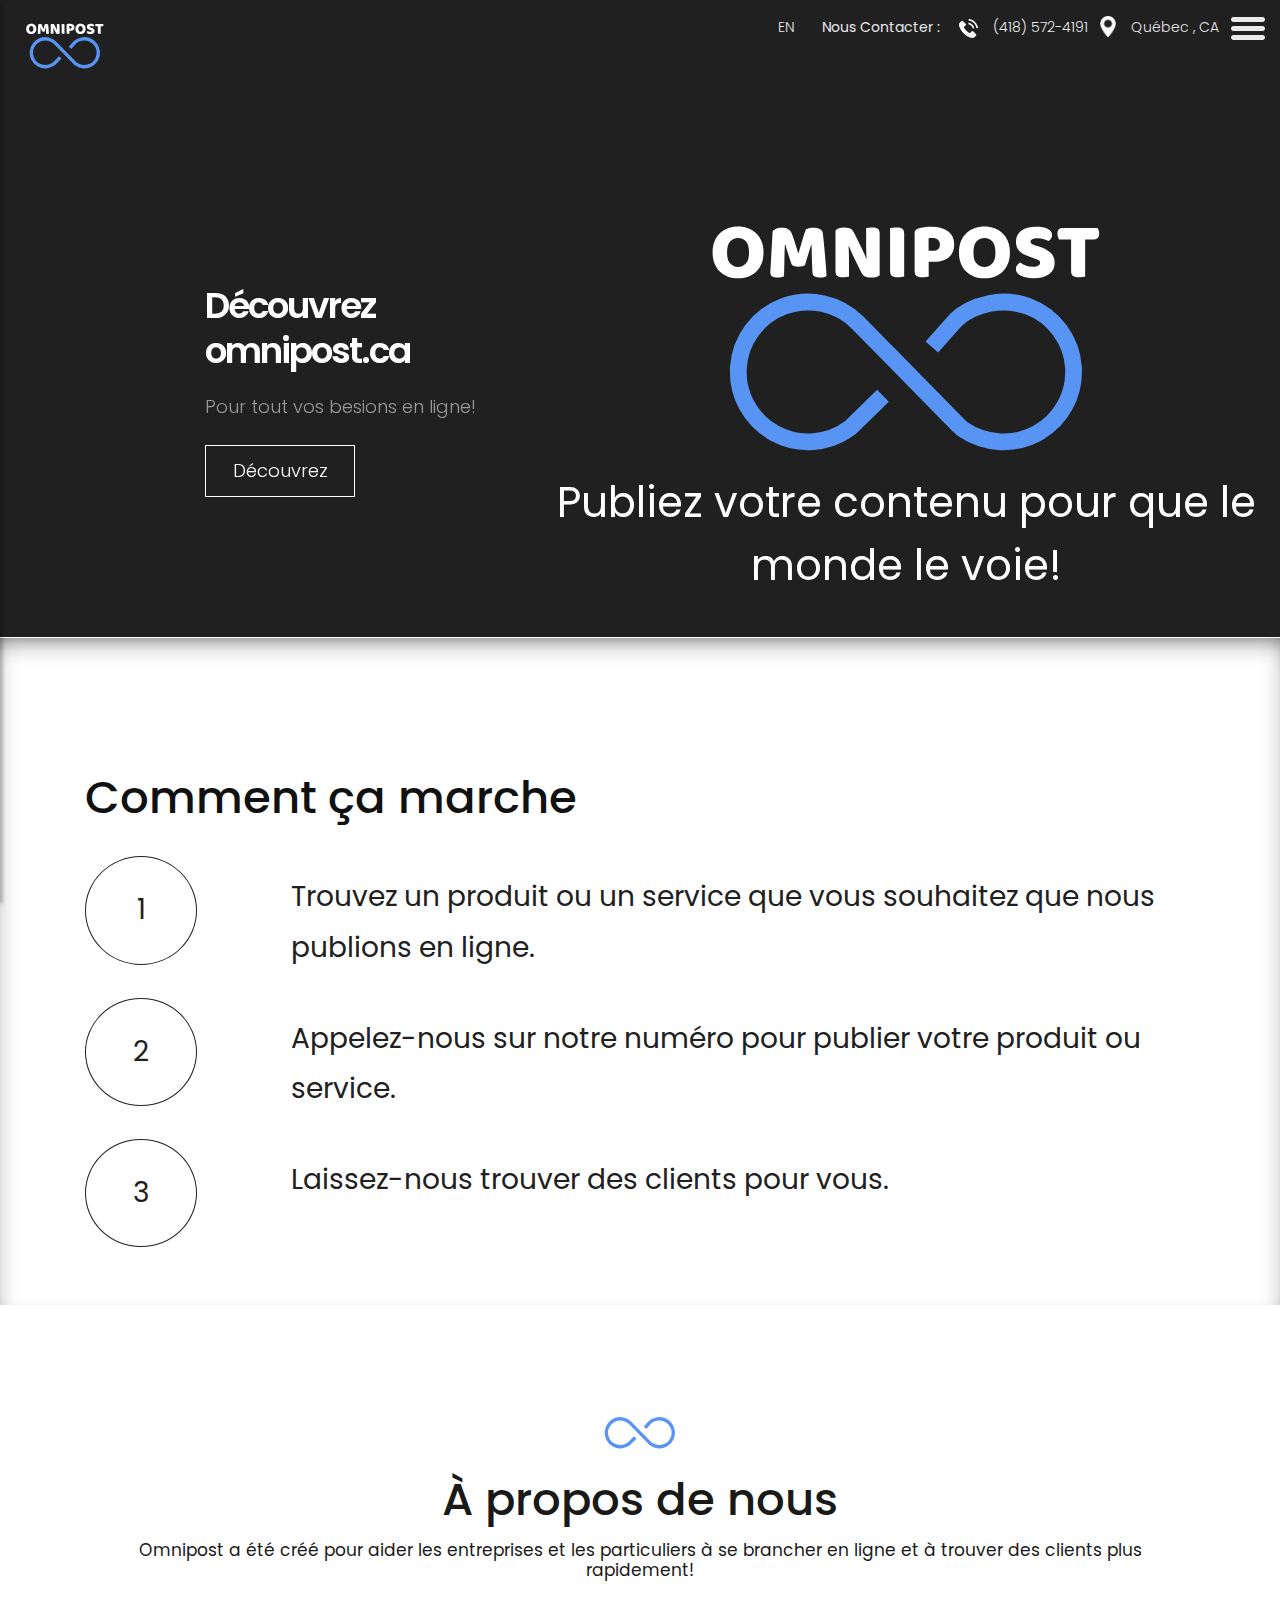
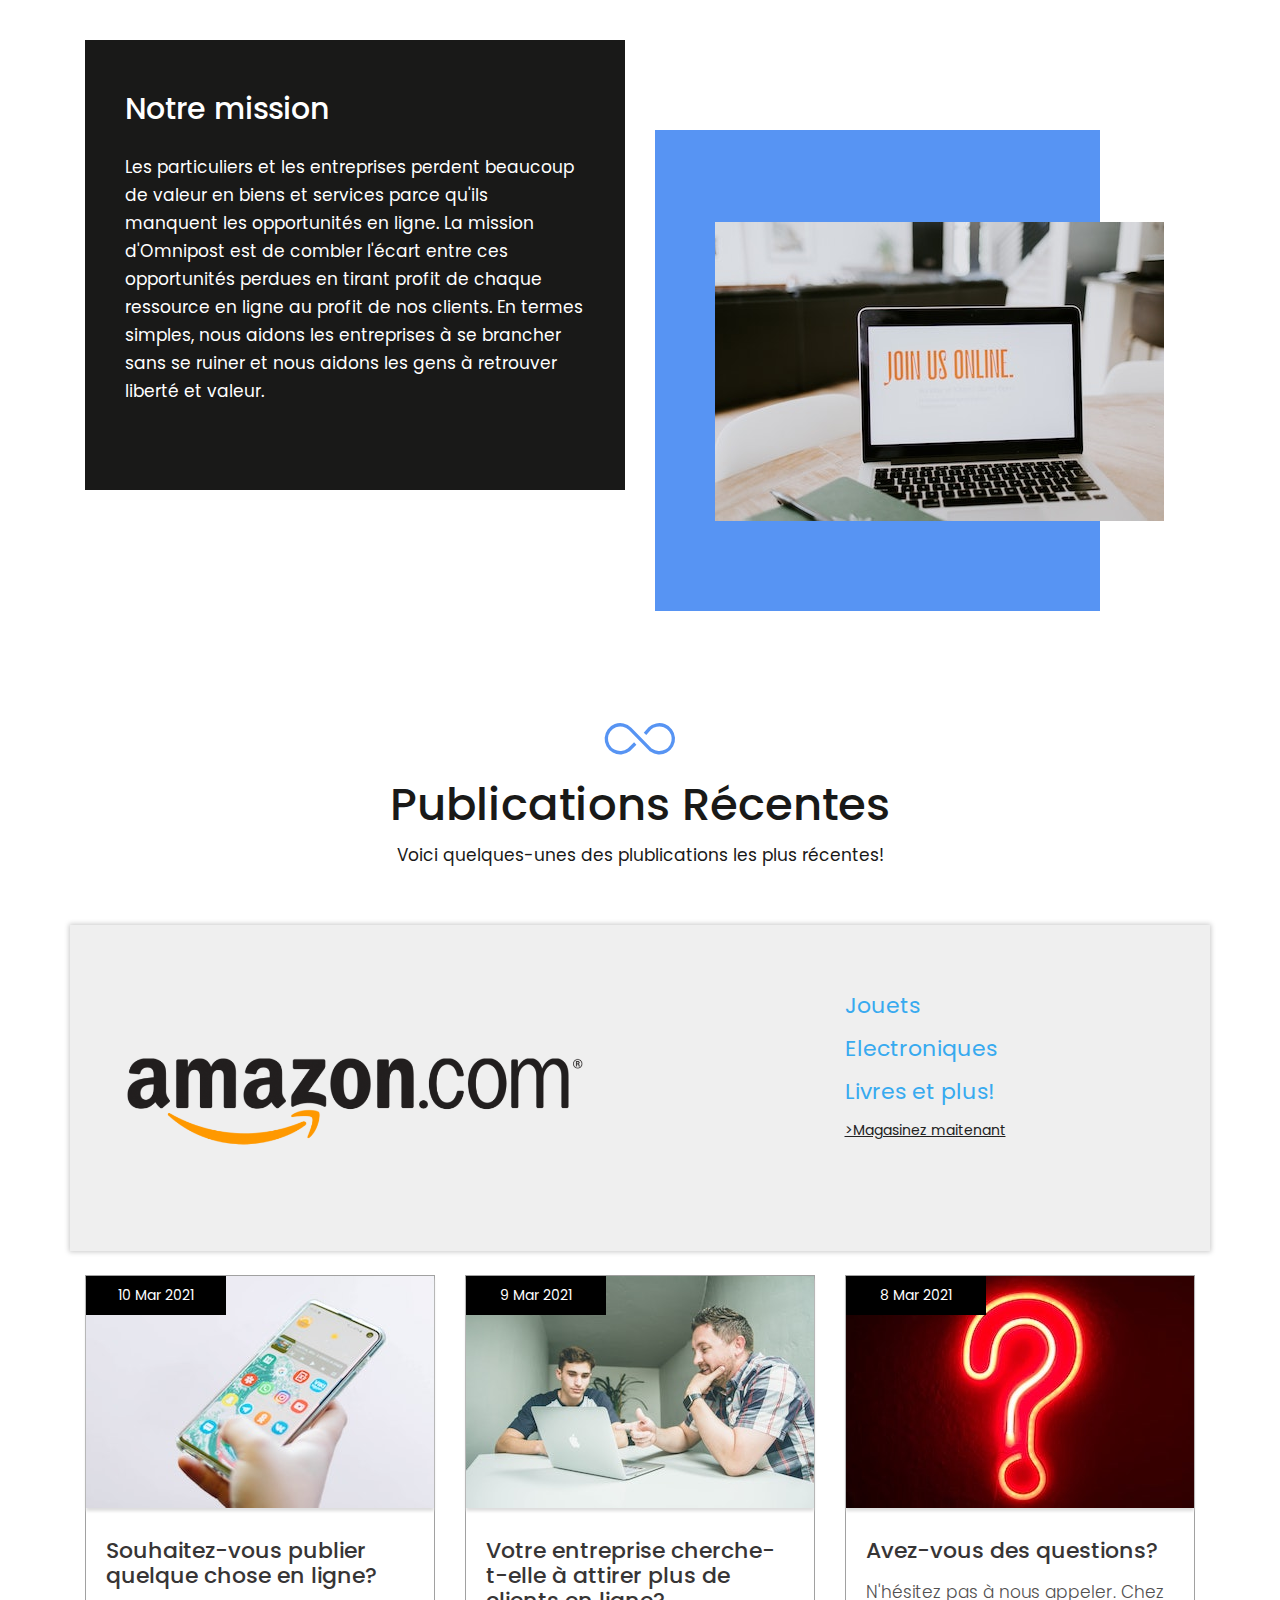
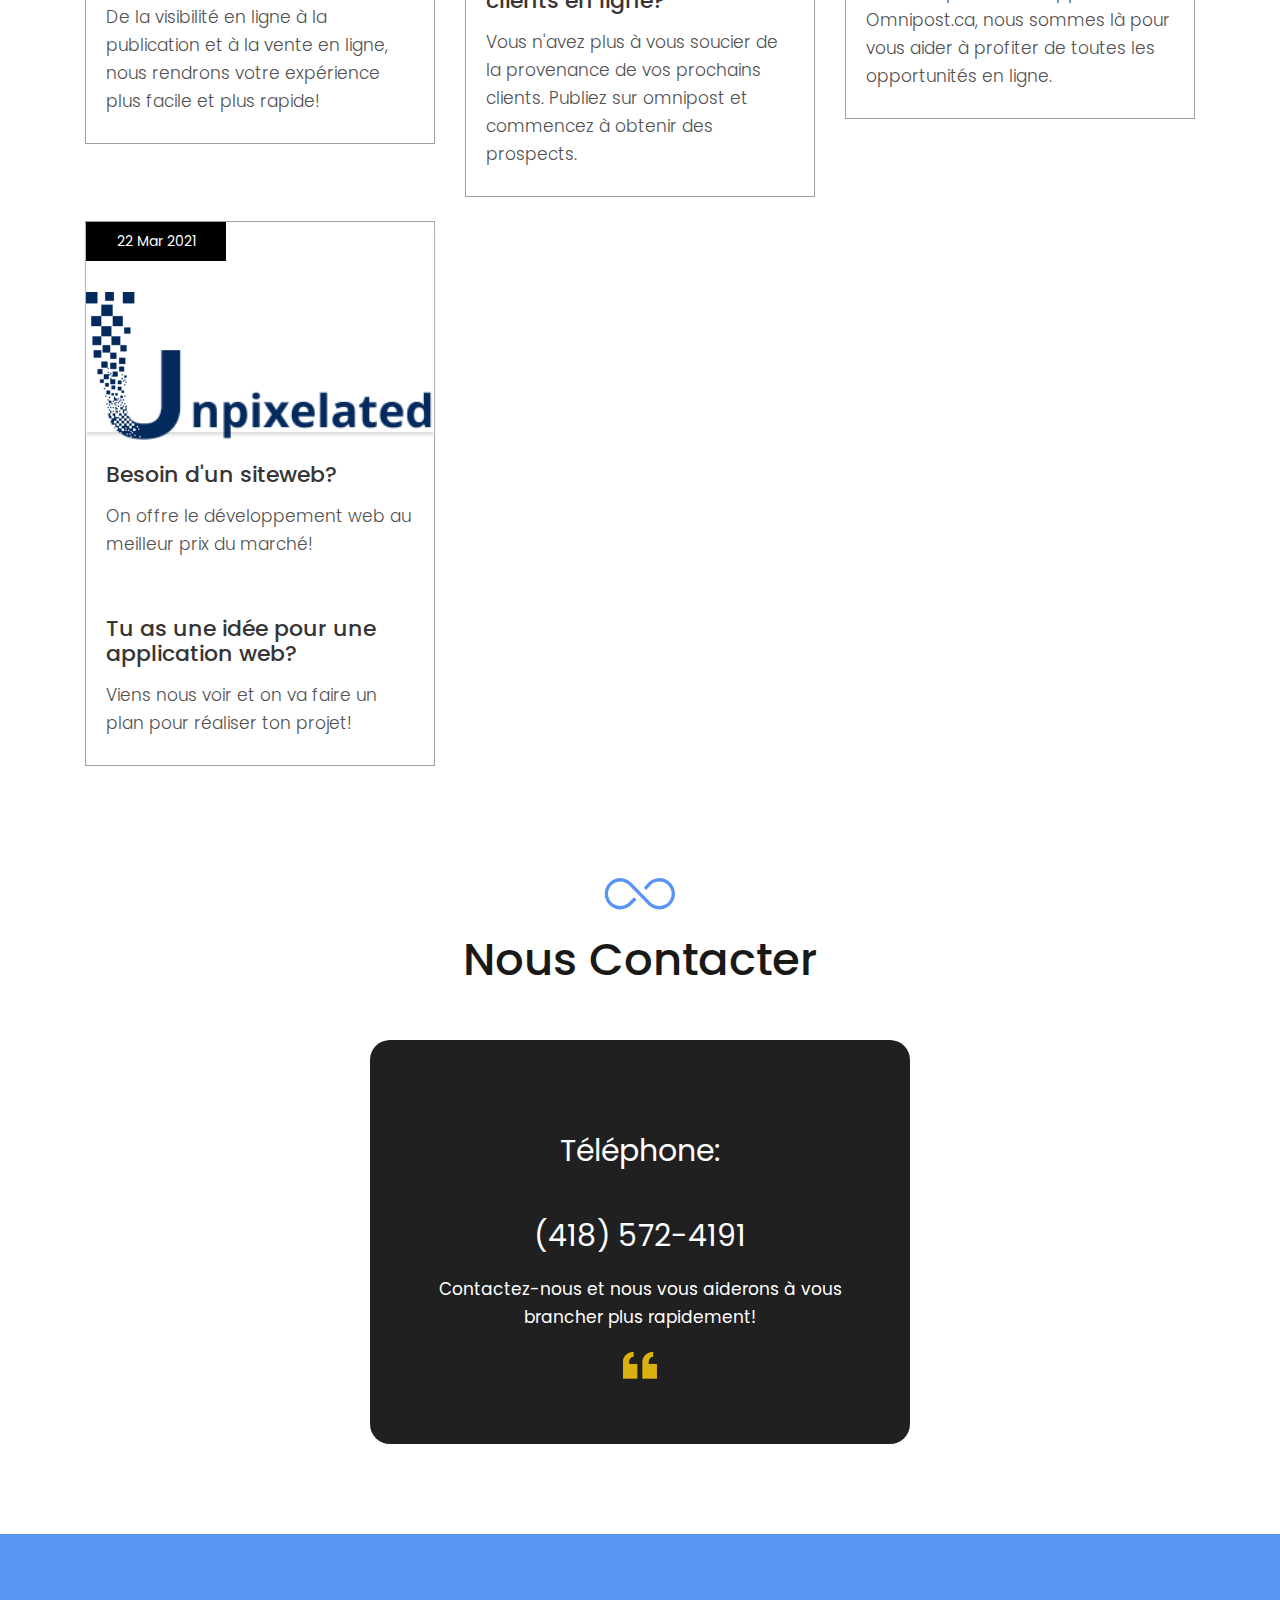
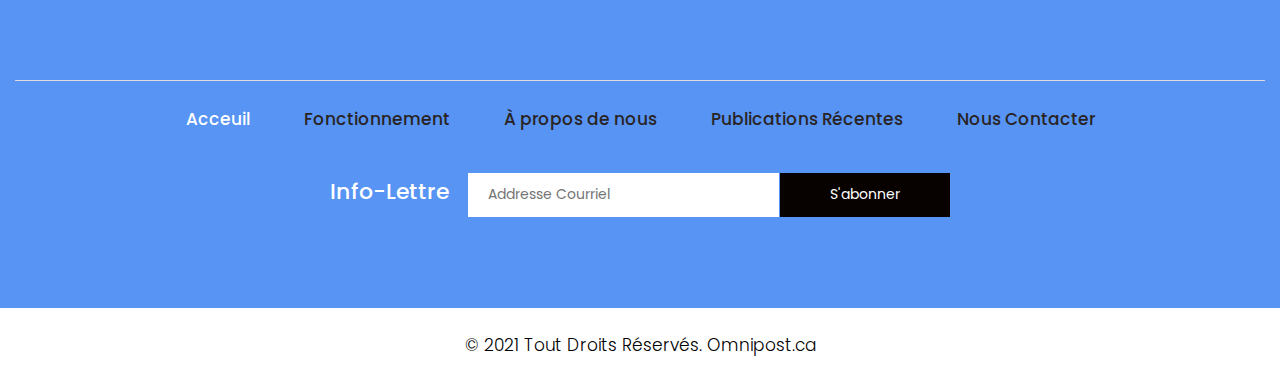
==== commit 424867b3: "added amazon bigger banner" ====
--- a/index_fr.html
+++ b/index_fr.html
@@ -304,6 +304,21 @@
         </div>
       </div>
     </div>
+    <a  class="row mb-4 clickable-card" style="background: #efefef; cursor: default;" target="_blank" href="https://www.amazon.ca/b?_encoding=UTF8&tag=462852392-20&linkCode=ur2&linkId=5d8ffc6fb511c86d3e8417a765164908&camp=15121&creative=330641&node=916520">
+        <div class="col-xl-6 col-lg-6 col-md-6 p-0 text-center col-sm-12 mar_bottom pt-3">
+                <img src="images/amazon_banner.png" alt="">
+            <!-- <iframe src="//rcm-na.amazon-adsystem.com/e/cm?o=15&p=48&l=ur1&category=amazon_homepage&banner=1ST4CWYWRSRQPFYZSF82&f=ifr&linkID=0cf22b193aa179f8d171a36de8a1b25a&t=462852392-20&tracking_id=462852392-20" width="728" height="90" scrolling="no" border="0" marginwidth="0" style="border:none;" frameborder="0"></iframe> -->
+        </div>
+        <div class="col-xl-6 col-lg-6 col-md-6 p-0 text-center col-sm-12 mar_bottom pt-3">
+            <div class="pt-5" style="display: inline-block;text-align: initial;">
+                <h2 style="color:#37aaef">Jouets</h2>
+                <h2 style="color:#37aaef">Electroniques</h2>
+                <h2 style="color:#37aaef">Livres et plus!</h2>
+                <span class="" style="text-decoration: underline;">>Magasinez maitenant</span>
+            </div>
+            <!-- <iframe src="//rcm-na.amazon-adsystem.com/e/cm?o=15&p=48&l=ur1&category=amazon_homepage&banner=1ST4CWYWRSRQPFYZSF82&f=ifr&linkID=0cf22b193aa179f8d171a36de8a1b25a&t=462852392-20&tracking_id=462852392-20" width="728" height="90" scrolling="no" border="0" marginwidth="0" style="border:none;" frameborder="0"></iframe> -->
+        </div>
+    </a>
     <div class="row">
       <div class="col-xl-4 col-lg-4 col-md-4 col-sm-12 mar_bottom">
         <div class="blog_box">
@@ -342,10 +357,6 @@
 
 
     <div class="row pt-4">
-        <div class="col-xl-4 col-lg-4 col-md-4 col-sm-12 mar_bottom pt-3">
-            <iframe src="//rcm-na.amazon-adsystem.com/e/cm?o=15&p=14&l=ur1&category=amazonhomepage&f=ifr&linkID=4f50b050fb7010ae1ed729fe4ebceb24&t=462852392-20&tracking_id=462852392-20" width="160" height="600" scrolling="no" border="0" marginwidth="0" style="border:none;" frameborder="0"></iframe>
-        </div>
-
        <div class="col-xl-4 col-lg-4 col-md-4 col-sm-12">
         <div class="blog_box">
           <div class="blog_img_box">
--- a/css/style.css
+++ b/css/style.css
@@ -269,6 +269,14 @@
  header .container-fluid {
      max-width: 1850px;
 }
+.clickable-card{
+     -webkit-box-shadow: 0px 0px 5px 1px rgba(0,0,0,0.21); 
+     box-shadow: 0px 0px 5px 1px rgba(0,0,0,0.21);
+}
+.clickable-card:hover{
+     -webkit-box-shadow: 1px 1px 15px -7px #000000; 
+     box-shadow: 1px 1px 15px -7px #000000;
+}
  .right_header_info {
      width: 100%;
      float: left;
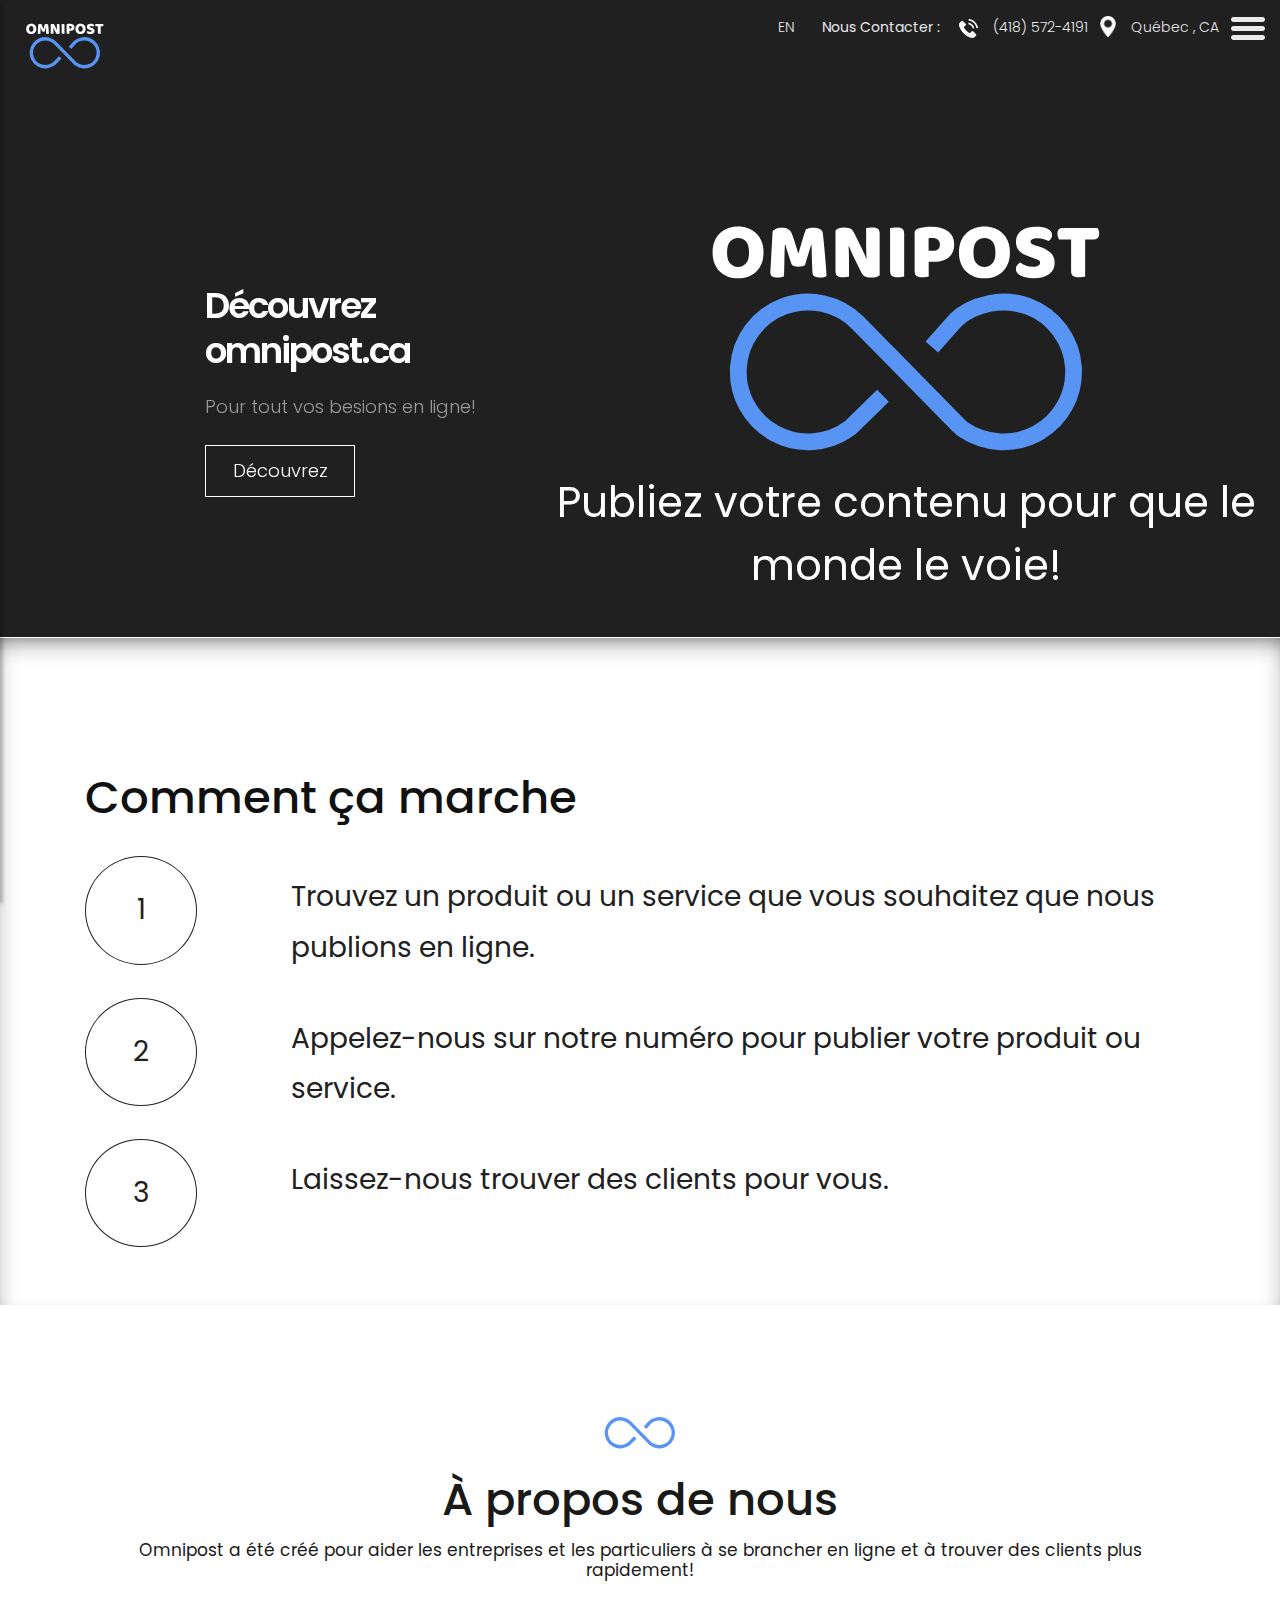
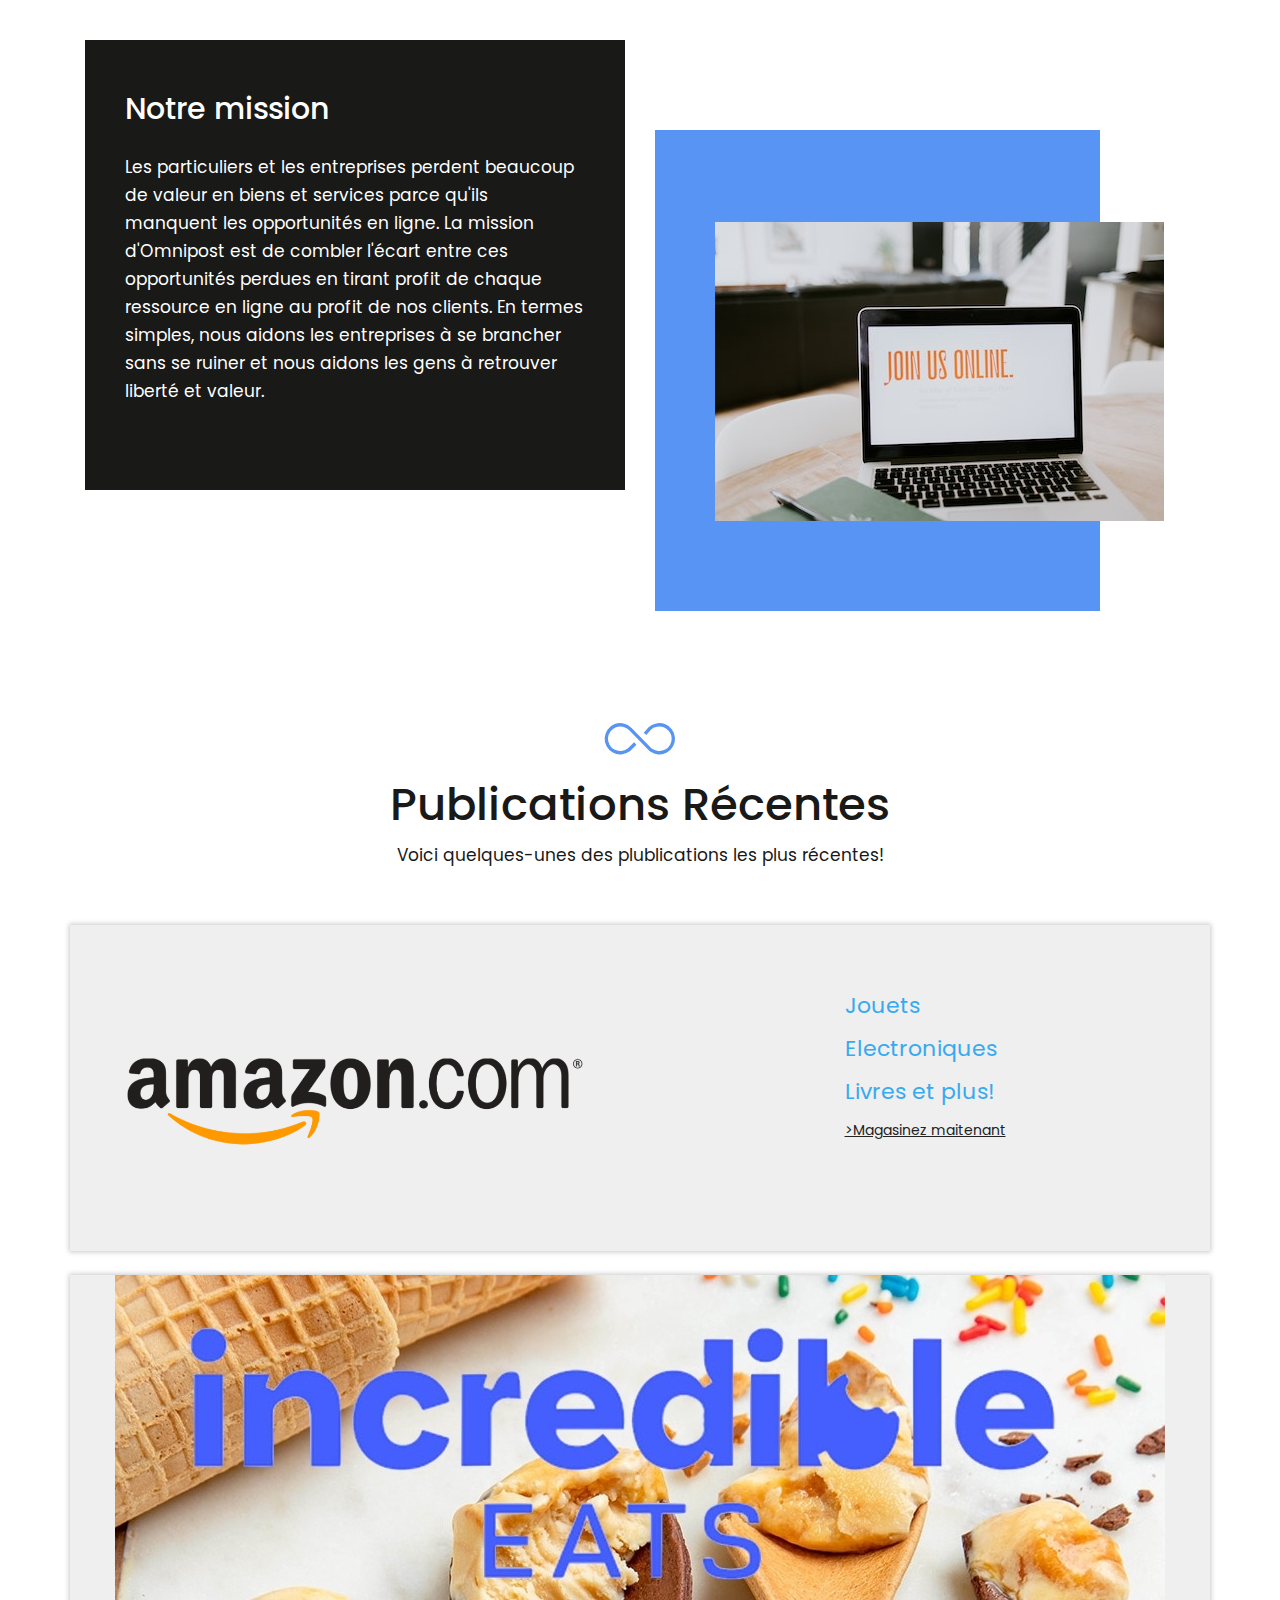
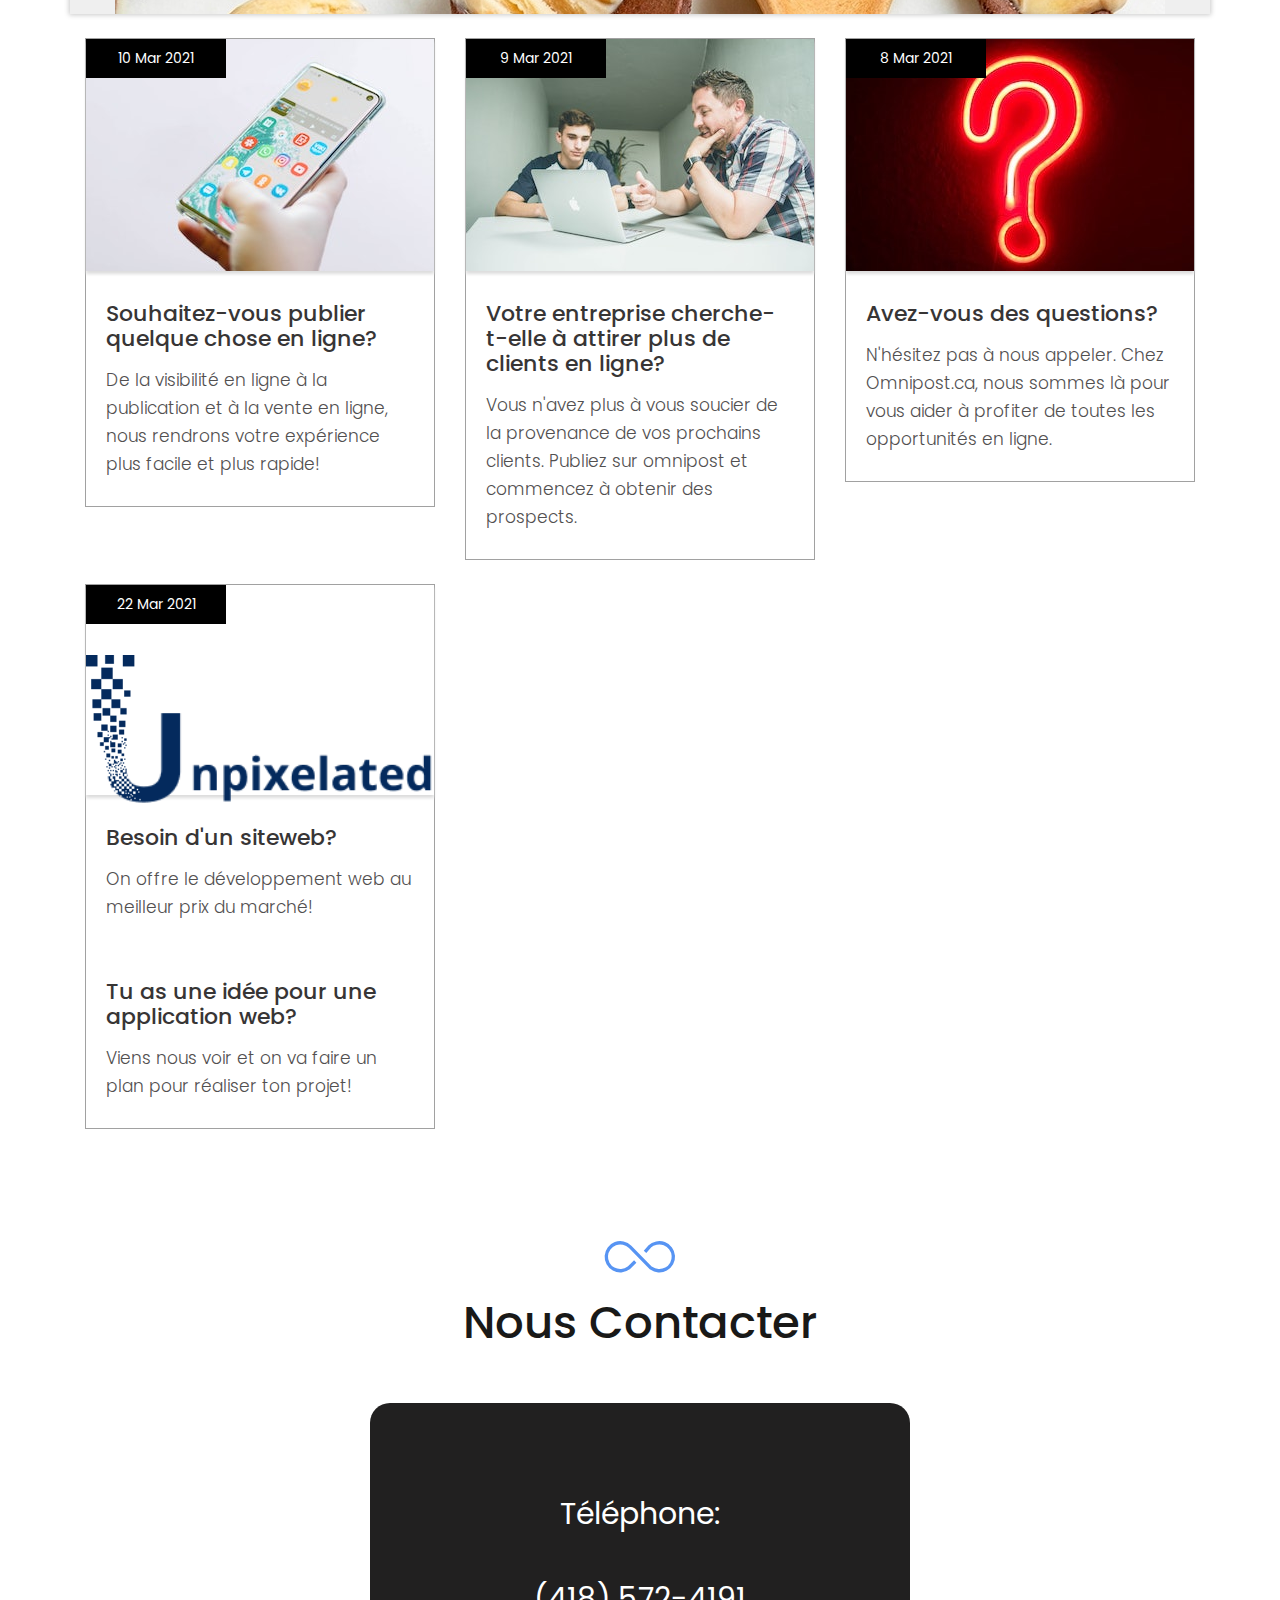
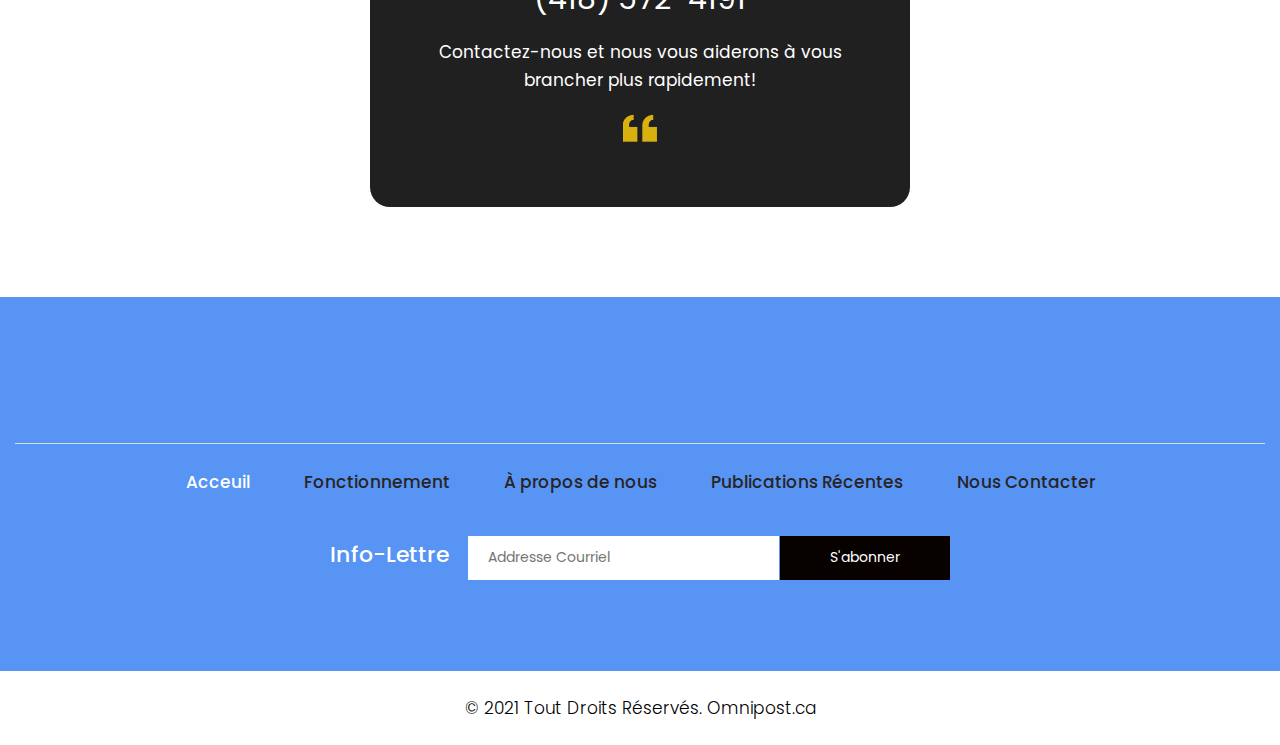
==== commit 060752ab: "incredible eats" ====
--- a/index_fr.html
+++ b/index_fr.html
@@ -319,6 +319,12 @@
             <!-- <iframe src="//rcm-na.amazon-adsystem.com/e/cm?o=15&p=48&l=ur1&category=amazon_homepage&banner=1ST4CWYWRSRQPFYZSF82&f=ifr&linkID=0cf22b193aa179f8d171a36de8a1b25a&t=462852392-20&tracking_id=462852392-20" width="728" height="90" scrolling="no" border="0" marginwidth="0" style="border:none;" frameborder="0"></iframe> -->
         </div>
     </a>
+    <a  class="row mb-4 clickable-card" style="background: #efefef; cursor: default;" target="_blank" href="https://incrediblespoon.com/?sca_ref=1275776.OgKz83bbPR">
+        <div class=" text-center col-sm-12">
+                <img src="images/incredibleeats.jpeg" alt="">
+            <!-- <iframe src="//rcm-na.amazon-adsystem.com/e/cm?o=15&p=48&l=ur1&category=amazon_homepage&banner=1ST4CWYWRSRQPFYZSF82&f=ifr&linkID=0cf22b193aa179f8d171a36de8a1b25a&t=462852392-20&tracking_id=462852392-20" width="728" height="90" scrolling="no" border="0" marginwidth="0" style="border:none;" frameborder="0"></iframe> -->
+        </div>
+    </a>
     <div class="row">
       <div class="col-xl-4 col-lg-4 col-md-4 col-sm-12 mar_bottom">
         <div class="blog_box">
